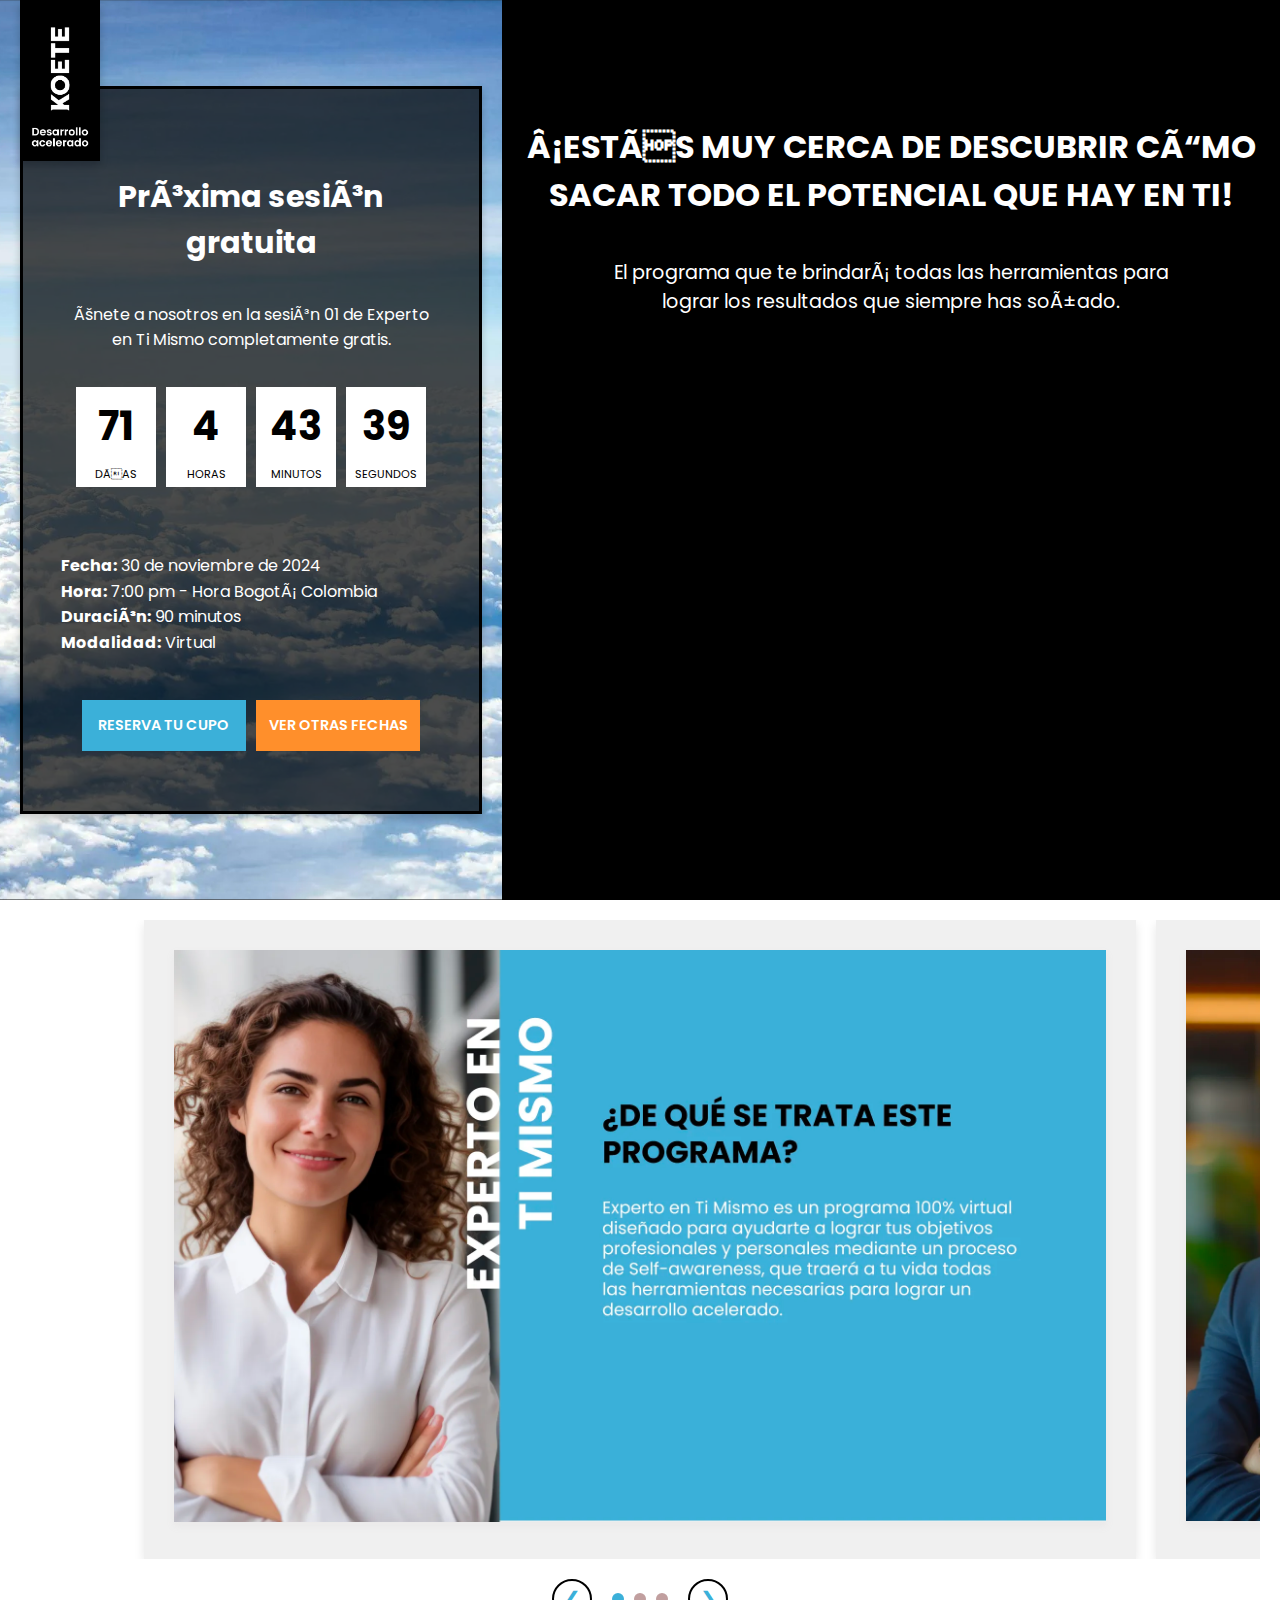
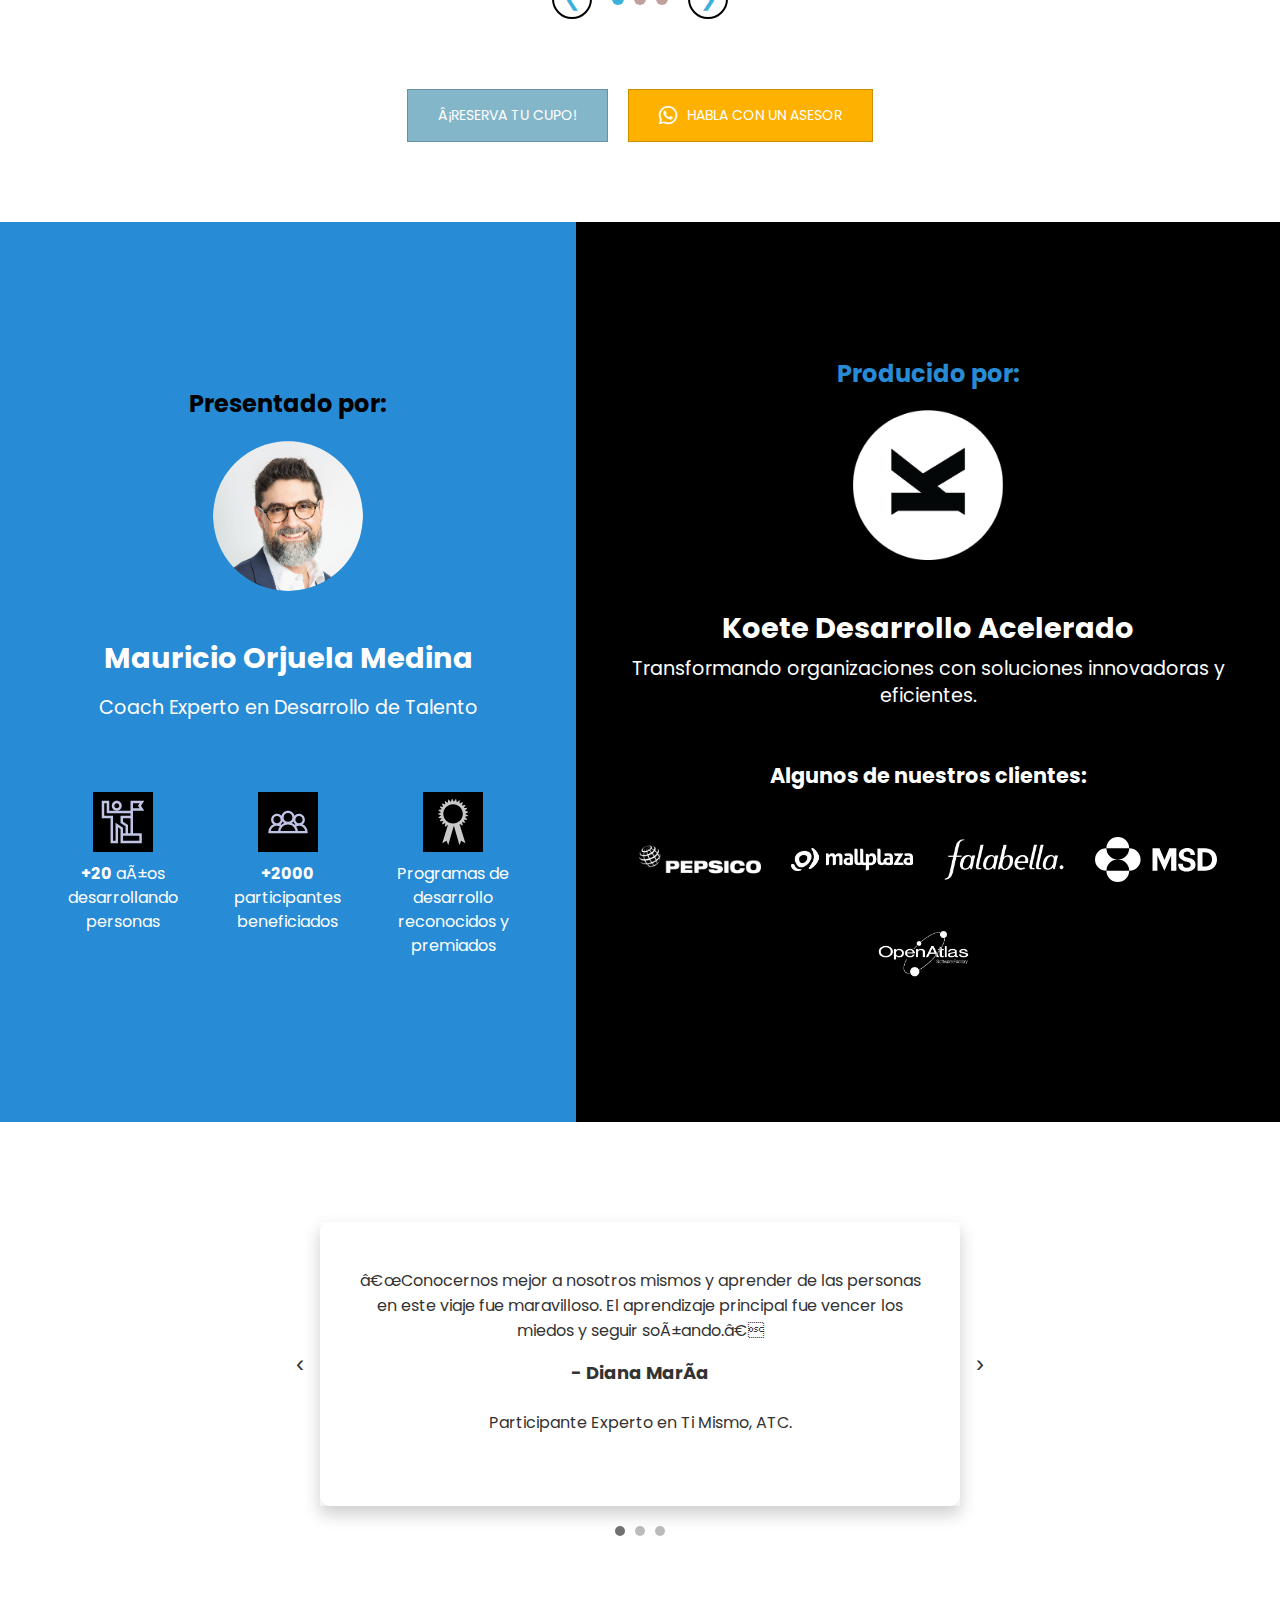
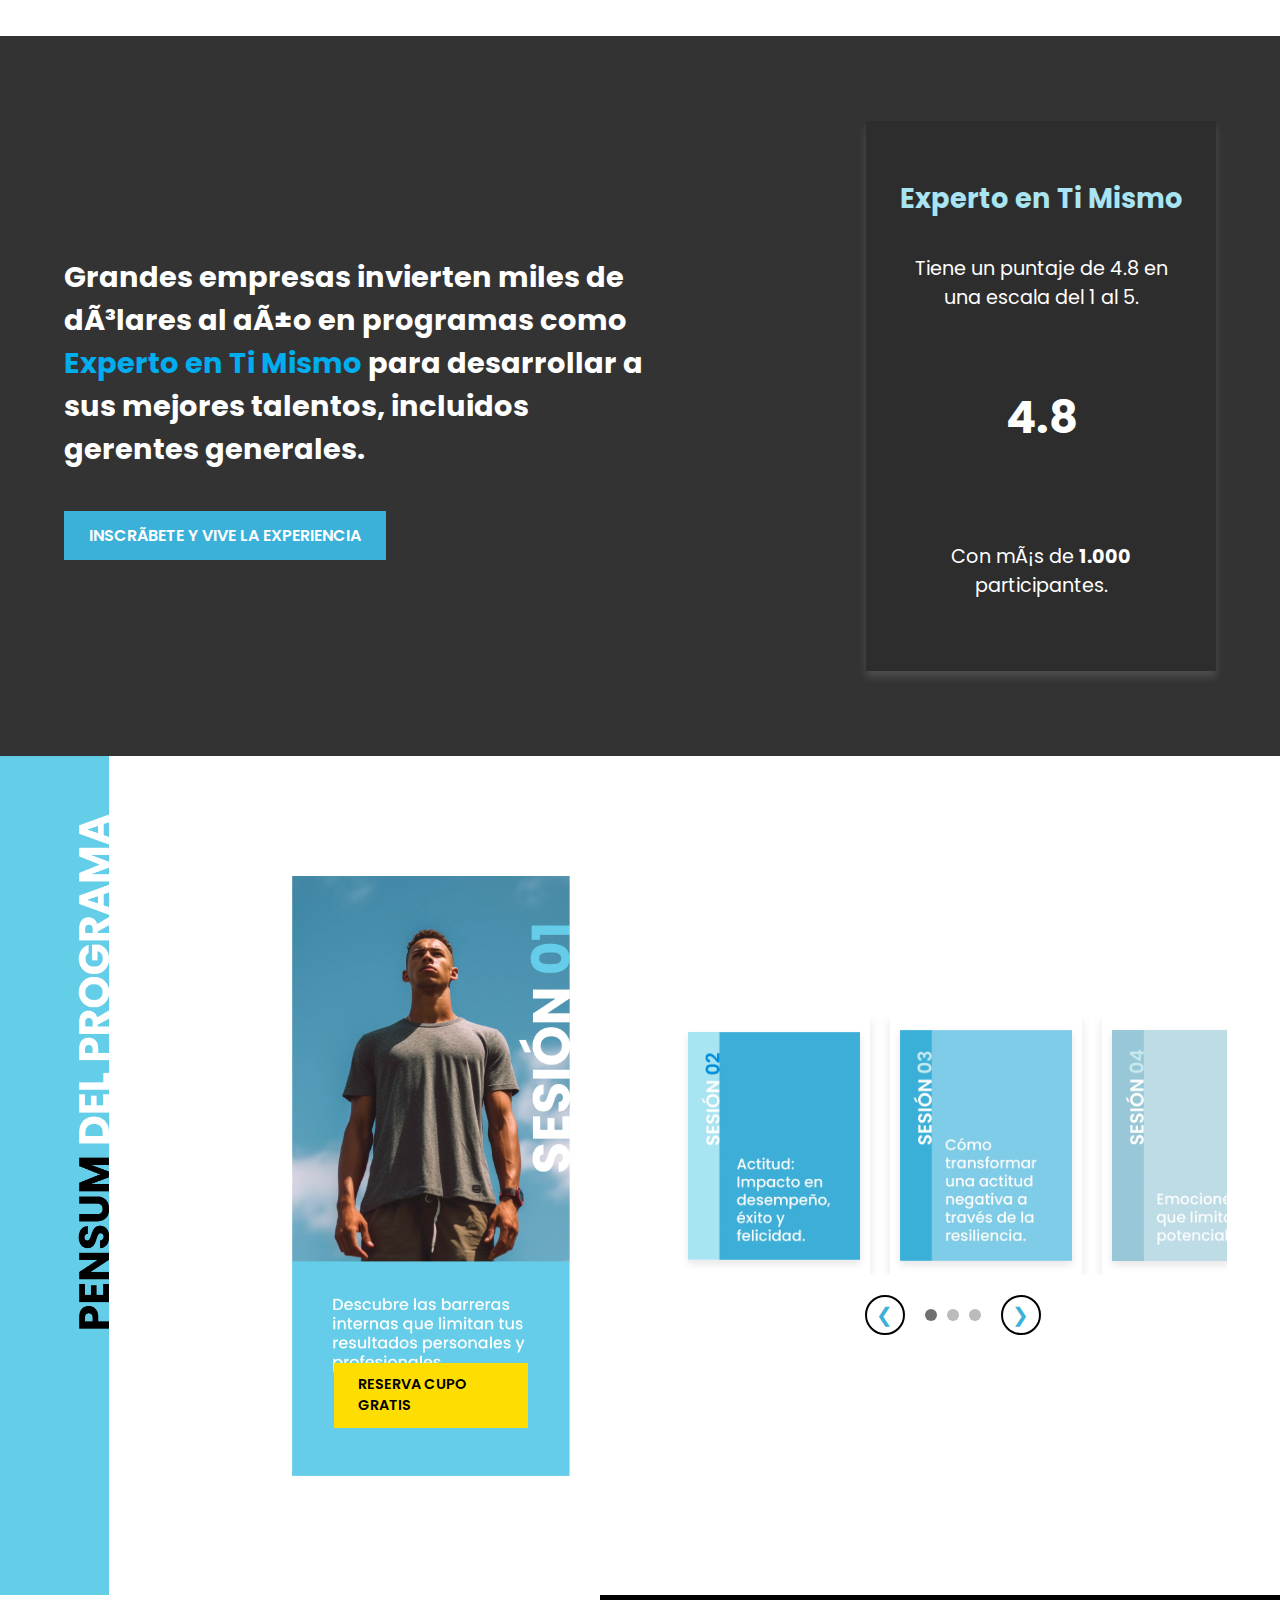
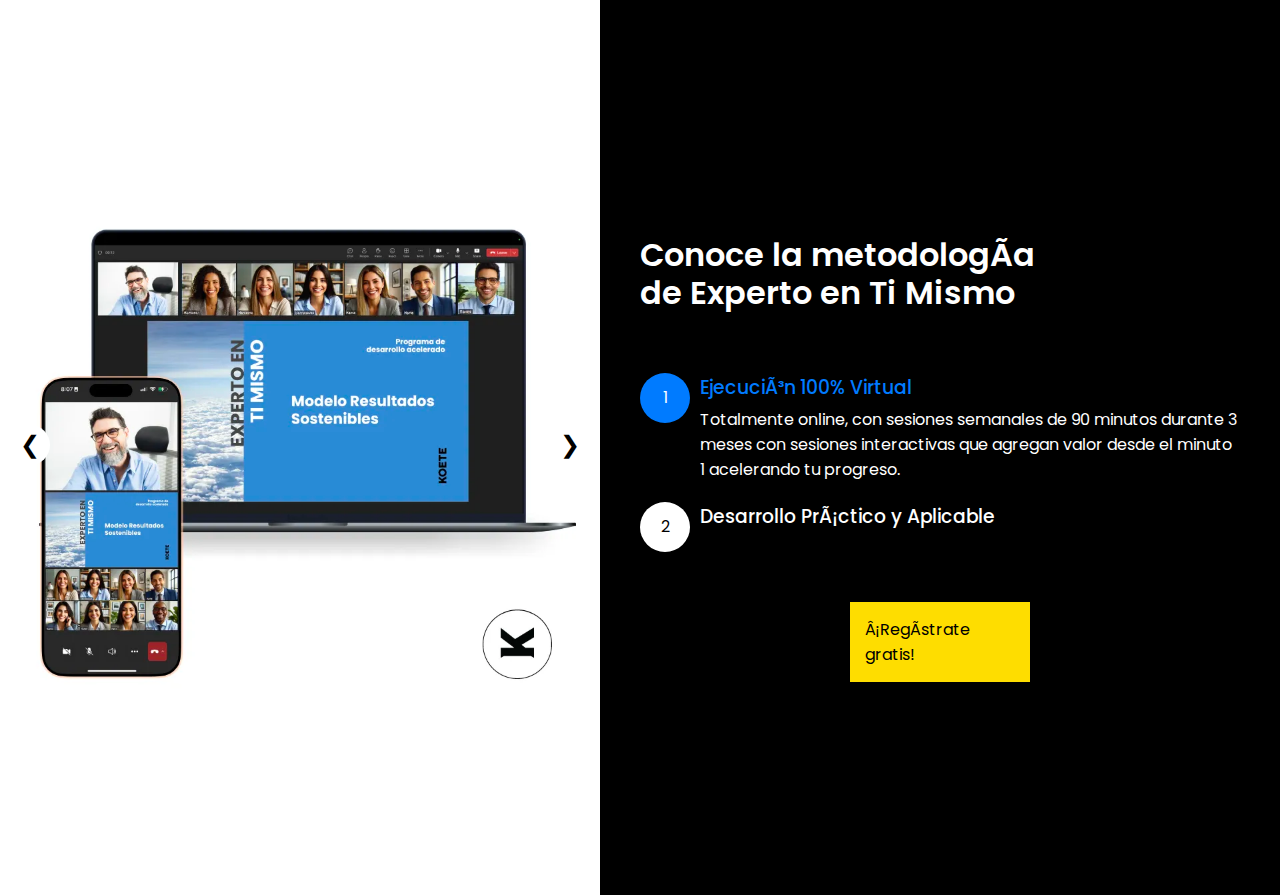
==== index.html @ 1a7063b7 "scripts linkedin buttons.html" ====
<!DOCTYPE html>
<html lang="es">
<head>
    <!-- LinkedIn para Google Tag Manager -->
    <script type="text/javascript">
<script type="text/javascript">
_linkedin_partner_id = "6834914";
window._linkedin_data_partner_ids = window._linkedin_data_partner_ids || [];
window._linkedin_data_partner_ids.push(_linkedin_partner_id);
</script><script type="text/javascript">
(function(l) {
if (!l){window.lintrk = function(a,b){window.lintrk.q.push([a,b])};
window.lintrk.q=[]}
var s = document.getElementsByTagName("script")[0];
var b = document.createElement("script");
b.type = "text/javascript";b.async = true;
b.src = "https://snap.licdn.com/li.lms-analytics/insight.min.js";
s.parentNode.insertBefore(b, s);})(window.lintrk);
</script>
<noscript>
<img height="1" width="1" style="display:none;" alt="" src="https://px.ads.linkedin.com/collect/?pid=6834914&fmt=gif" />
</noscript>

    <!-- Google Tag Manager -->
<script>(function(w,d,s,l,i){w[l]=w[l]||[];w[l].push({'gtm.start':
new Date().getTime(),event:'gtm.js'});var f=d.getElementsByTagName(s)[0],
j=d.createElement(s),dl=l!='dataLayer'?'&l='+l:'';j.async=true;j.src=
'https://www.googletagmanager.com/gtm.js?id='+i+dl;f.parentNode.insertBefore(j,f);
})(window,document,'script','dataLayer','GTM-58QPDKK9');</script>
<!-- End Google Tag Manager -->
    <meta charset="UTF-8">
    <meta name="viewport" content="width=device-width, initial-scale=1.0">
    <title>KOETE - Programa Experto en Ti Mismo ®</title>
    <meta property="og:image" content="http://www.expertoentimismo.com/Assets/img/favicon redondo.png"/>
    <meta name="description" content="Únete al programa Experto en Ti Mismo y descubre cómo maximizar tu potencial personal y profesional con los programas de KOETE ¡Empieza hoy tu transformación!">

   <!-- Google tag (gtag.js) -->
<script async src="https://www.googletagmanager.com/gtag/js?id=G-DCKPF52Y8R"></script>
<script>
  window.dataLayer = window.dataLayer || [];
  function gtag(){dataLayer.push(arguments);}
  gtag('js', new Date());

  gtag('config', 'G-DCKPF52Y8R');
</script>


    <!-- Vinculación de boton de whatsapp -->
    <link rel="stylesheet" href="https://cdnjs.cloudflare.com/ajax/libs/font-awesome/6.0.0-beta3/css/all.min.css">

    <!-- Favicon para la página -->
    <link rel="icon" href="Assets/img/favicon redondo.png" type="image/x-icon">
    


    

    <link rel="stylesheet" href="Assets/CSS/Global.css">

<!-- Vinculación de estilos para secciones desktop -->
<link rel="stylesheet" href="Assets/CSS/Sections.css/Desktop/Desktop.css">    

<!-- Vinculación de estilos para secciones mobile -->
<link rel="stylesheet" href="Assets/CSS/Sections.css/Mobile/Mobile.css">     


</head>
<body>
<!-- Google Tag Manager (noscript) -->
<noscript><iframe src="https://www.googletagmanager.com/ns.html?id=GTM-58QPDKK9"
height="0" width="0" style="display:none;visibility:hidden"></iframe></noscript>
<!-- End Google Tag Manager (noscript) -->
 <!-- Sección del logo pegado al borde superior con animación -->
<section id="label-section" class="label-koete-section">
    <div class="label-koete">
        <img src="Assets/img/Logo-Koete_HOME.png" alt="KOETE desarrollo acelerado">
    </div>
</section>


    

  
<!-- Versión de Escritorio -->
<section id="section-1" class="section desktop-only">
    <!-- Contenido para la versión de escritorio aquí -->
    <div class="main-section">
        <!-- Contenedor Izquierdo: Información y Cuenta Regresiva -->
        <div class="left-container">
            <div class="countdown-container">
                <h2>Próxima sesión gratuita</h2>
                <p>Únete a nosotros en la sesión 01 de Experto en Ti Mismo completamente gratis.</p>
                <div class="countdown">
                    <div class="countdown-element" id="days">
                        <span id="days-value">71</span>
                        <span>DÍAS</span>
                    </div>
                    <div class="countdown-element" id="hours">
                        <span id="hours-value">4</span>
                        <span>HORAS</span>
                    </div>
                    <div class="countdown-element" id="minutes">
                        <span id="minutes-value">43</span>
                        <span>MINUTOS</span>
                    </div>
                    <div class="countdown-element" id="seconds">
                        <span id="seconds-value">39</span>
                        <span>SEGUNDOS</span>
                    </div>
                </div>
                <p class="event-details">
                    <strong>Fecha:</strong> 30 de noviembre de 2024<br>
                    <strong>Hora:</strong> 7:00 pm - Hora Bogotá Colombia<br>
                    <strong>Duración:</strong> 90 minutos<br>
                    <strong>Modalidad:</strong> Virtual
                </p>
                <div class="buttons">
                  <a href="https://8vl4j1kkdr3.typeform.com/to/bAETcfaF" id="DeskreservaCupoBtn1" class="btn reserve-btn">RESERVA TU CUPO</a>
                  <a href="https://8vl4j1kkdr3.typeform.com/to/OZAtI6ec" id="DeskverOtrasFechasBtn" class="btn other-dates-btn">VER OTRAS FECHAS</a>

                </div>
            </div>
        </div>
        <!-- Contenedor Derecho: Video Descriptivo -->
        <div class="right-container">
            <h2 class="video-title">¡ESTÁS MUY CERCA DE DESCUBRIR CÓMO SACAR TODO EL POTENCIAL QUE HAY EN TI!</h2>
            <p class="video-description">El programa que te brindará todas las herramientas para lograr los resultados que siempre has soñado.</p>
            <div class="video-wrapper">
                <iframe width="738" height="415" src="https://www.youtube.com/embed/4WalvlpryC8?si=XqN-NFYRy1Z15W-s" title="YouTube video player" frameborder="0" allow="accelerometer; autoplay; clipboard-write; encrypted-media; gyroscope; picture-in-picture; web-share" allowfullscreen></iframe>
            </div>
        </div>
    </div>
</section>

<!-- Versión de Móvil sección 1 (Cuenta regresiva) -->
<section id="section-mobile-1" class="section mobile-only">
    <!-- Imagen de fondo -->
    <img src="Assets/img/CieloKOETE.webp" alt="Fondo de cielo" class="background-image">

    <div class="section-1-mobile fade-in fade-in-delay-1">
        <div class="dark-container fade-in fade-in-delay-1">
            <!-- Bloque 1: Contenedor de Cuenta Regresiva -->
            <div class="countdown-container-mobile fade-in fade-in-delay-2">
                <h2>¡Próxima sesión gratuita!</h2>
                <p>Únete a nosotros en la sesión 01 de Experto en Ti Mismo completamente gratis.</p>
                <div class="countdown fade-in fade-in-delay-3">
                    <div class="countdown-element" id="days">
                        <span id="days-value">49</span>
                        <span>DÍAS</span>
                    </div>
                    <div class="countdown-element" id="hours">
                        <span id="hours-value">20</span>
                        <span>HORAS</span>
                    </div>
                    <div class="countdown-element" id="minutes">
                        <span id="minutes-value">55</span>
                        <span>MINUTOS</span>
                    </div>
                    <div class="countdown-element" id="seconds">
                        <span id="seconds-value">1</span>
                        <span>SEGUNDOS</span>
                    </div>
                </div>
                <p class="event-details fade-in fade-in-delay-3">
                    <strong>Fecha:</strong> 30 de noviembre de 2024<br>
                    <strong>Hora:</strong> 7:00 pm - Hora Bogotá Colombia<br>
                    <strong>Duración:</strong> 90 minutos<br>
                    <strong>Modalidad:</strong> Virtual
                </p>
                <div class="buttons fade-in fade-in-delay-4">
                   <a href="https://8vl4j1kkdr3.typeform.com/to/bAETcfaF" id="reservaCupoBtn1" class="btn reserve-btn">RESERVA TU CUPO</a>
                    <a href="https://8vl4j1kkdr3.typeform.com/to/OZAtI6ec" id="Verotrasfechasbtn1" class="btn other-dates-btn">VER OTRAS FECHAS</a>
                </div>
            </div>
        </div>
    </div>
</section>







<!-- Versión de Móvil sección 1.1 (Video con imagen de portada y botón de reproducción) -->
<section id="section-mobile-1-1" class="section mobile-only">
    <div class="text-container">
        <h2 class="main-title">¡SÉ EXPERTO/A EN <br> TI MISMO/A!</br> </h2>
    </div>
    <div class="video-cover-wrapper">
        <div class="video-cover">
            <img src="Assets/img/Experta en Ti Misma.webp" alt="Video de Experto en Ti Mismo" class="cover-image">
            <div class="video-overlay">
                <p class="video-subtitle">¡Estás muy cerca de sacar todo el potencial que hay en ti!</p>
                <button class="watch-trailer-button" id="verInvitacionBtn" onclick="openVideo()">Ver invitación</button>
            </div>
        </div>
    </div>
    <!-- Nuevo texto debajo de la imagen -->
    <div class="text-container-below">
        <p class="additional-text">El programa que te brindará todas las herramientas para lograr
            los resultados que siempre has soñado.</p>
    </div>
    <!-- Modal de video -->
    <div class="video-modal" id="videoModal" onclick="closeVideo()">
        <div class="video-content" onclick="event.stopPropagation();">
            <span class="close-button" onclick="closeVideo()">&times;</span>
            <iframe id="videoFrame" width="100%" height="100%" src="https://www.youtube.com/embed/4WalvlpryC8?si=XqN-NFYRy1Z15W-s" 
                    title="Video de Experto en Ti Mismo" frameborder="0" allow="accelerometer; autoplay; clipboard-write; encrypted-media; gyroscope; picture-in-picture" 
                    allowfullscreen></iframe>
        </div>
    </div>
</section>



<!-- Sección 2: Carrusel de Escritorio (Visible solo en escritorio) -->
<section id="section-2" class="section desktop-only">
    <div id="custom-carousel" class="custom-carousel-container">
        <div class="custom-carousel-slide">
            <div class="carousel-extra-space-large"></div> <!-- Espacio extra a la izquierda -->

            <!-- Slide 1 -->
            <div class="slide-content">
                <div class="text-container">
                    <img src="Assets/img/ProgramaETM.webp" alt="Imagen 1">
                </div>
            </div>

            <!-- Slide 2 -->
            <div class="slide-content">
                <div class="text-container">
                    <img src="Assets/img/Paraquien.webp" alt="Imagen 2">
                </div>
            </div>

            <!-- Slide 3 -->
            <div class="slide-content">
                <div class="text-container">
                    <img src="Assets/img/Beneficios.webp" alt="Imagen 3">
                </div>
            </div>

            <div class="carousel-extra-space-small"></div> <!-- Espacio extra a la derecha -->
        </div>

        <!-- Navegación del Carrusel -->
        <div class="carousel-controls">
            <span class="nav-arrow left">&#10094;</span> <!-- Flecha izquierda -->
            <div class="custom-dots">
                <span class="custom-dot active" onclick="customCurrentSlide(0)"></span>
                <span class="custom-dot" onclick="customCurrentSlide(1)"></span>
                <span class="custom-dot" onclick="customCurrentSlide(2)"></span>
            </div>
            <span class="nav-arrow right">&#10095;</span> <!-- Flecha derecha -->
        </div>
    </div>
</section>



<!-- Call to action buttons desktop -->
<section id="buttons-slide-desk">
    <!-- Botón de reserva -->
    <a href="https://8vl4j1kkdr3.typeform.com/to/bAETcfaF" target="_blank" style="text-decoration: none;">
        <button class="cta-button cta-button-left">¡Reserva tu cupo!</button>
    </a>

    <!-- Botón de WhatsApp para hablar con un asesor -->
    <a href="https://wa.me/573009764661?text=%C2%A1Hola!%20Me%20gustar%C3%ADa%20m%C3%A1s%20informaci%C3%B3n%20sobre%20el%20programa%20Expert%40%20en%20Ti%20Mism%40." 
       target="_blank" 
       style="text-decoration: none;" 
       class="cta-button cta-button-right" 
       onclick="gtag('event', 'click', { 'event_category': 'Boton', 'event_label': 'Habla con un Asesor Desktop' });">
        <i class="fab fa-whatsapp"></i> Habla con un asesor
    </a>
</section>




<!-- Sección Mobile 2: Carrusel de imágenes (Visible solo en móviles) -->
<section id="section-mobile-2" class="mobile-only">
    <div class="carousel-container">
        <div class="carousel-slider">
            <div class="carousel-slide">
                <img src="Assets/img/Dequemobile.webp" alt="Imagen 1">
            </div>
            <div class="carousel-slide">
                <img src="Assets/img/Paraquienmobile.webp" alt="Imagen 2">
            </div>
            <div class="carousel-slide">
                <img src="Assets/img/Beneficiosmobile.webp" alt="Imagen 3">
            </div>
        </div>

        <!-- Navegación del Carrusel -->
        <div class="carousel-nav">
            <span class="nav-arrow left">&#10094;</span>
            <span class="nav-arrow right">&#10095;</span>
        </div>
    </div>
</section>



<!-- Call to action 1 versión móvil -->
<section id="buttons-slide-mobile">
    <a href="https://8vl4j1kkdr3.typeform.com/to/bAETcfaF" target="_blank" style="text-decoration: none;">
        <button class="cta-button cta-button-left" id="ReservaCupoBtn2mobile">¡Reserva tu cupo Gratis!</button>
    </a>
    <a href="https://wa.me/573009764661?text=%C2%A1Hola!%20Me%20gustar%C3%ADa%20m%C3%A1s%20informaci%C3%B3n%20sobre%20el%20programa%20Expert%40%20en%20Ti%20Mism%40.
" target="_blank" style="text-decoration: none;">
        <button class="cta-button cta-button-right" id="Hablaconunasesormobile">
            <i class="fab fa-whatsapp"></i> Habla con un asesor
        </button>
    </a>
</section>





<!-- Sección de Presentación (Solo visible en escritorio) -->
<section id="section-desktop-3" class="presentation-section desktop-only">
    <!-- Columna izquierda -->
    <div class="column-left">
        <!-- Título y nombre en vertical -->
        <div class="header-texts">
            <h2 class="title-left">Presentado por:</h2>
            <img src="Assets/img/mauroorjuelam.png" alt="Mauricio Orjuela Medina" class="circular-image">
            <h3 class="name">Mauricio Orjuela Medina</h3>
            <p class="additional-info">Coach Experto en Desarrollo de Talento</p>
        </div>

        <!-- Detalles en horizontal -->
        <div class="detail-container">
            <!-- Bloque 1 -->
            <div class="detail">
                <img src="Assets/img/bandera2.svg" alt="Icono Desarrollo">
                <p><strong>+20</strong> años desarrollando personas</p>
            </div>
            <!-- Bloque 2 -->
            <div class="detail">
                <img src="Assets/img/peooo.svg" alt="Icono Participantes">
                <p><strong>+2000</strong> participantes beneficiados</p>
            </div>
            <!-- Bloque 3 -->
            <div class="detail">
                <img src="Assets/img/prize.svg" alt="Icono Premios">
                <p>Programas de desarrollo reconocidos y premiados</p>
            </div>
        </div>
    </div>

    <!-- Columna derecha -->
    <div class="column-right">
        <div class="container">
            <h2 class="title-right">Producido por:</h2>
            <img src="Assets/img/cropped-koete-lfav.png" alt="Koete Group International" class="company-logo">
            <h3 class="name">Koete Desarrollo Acelerado</h3>
            
            <!-- Nuevo Texto debajo del nombre de la empresa -->
            <p class="additional-info-right">Transformando organizaciones con soluciones innovadoras y eficientes.</p>
            
            <!-- Texto antes de los clientes -->
            <h4 class="client-heading">Algunos de nuestros clientes:</h4>
            
            <!-- Clientes -->
            <div class="client-list">
                <img src="Assets/img/PepsiCo_logo.svg.png" alt="Cliente 1">
                <img src="Assets/img/MALLPLAZA.SN_BIG-ae08172a.png" alt="Cliente 2">
                <img src="Assets/img/800px-Falabella.svg.png" alt="Cliente 3">
                <img src="Assets/img/msd-logo.svg" alt="Cliente 4">
                <img src="Assets/img/Nuevo-OpenAtlas.png" alt="Cliente 5">
            </div>
        </div>
    </div>
</section>





<!-- Versión Móvil de la Sección 3: Primera diapositiva con botón -->
<section id="section-mobile-3" class="mobile-section">
    <div class="carousel-container">
        <div class="carousel-grid">
            <div class="carousel-item">
                <img src="Assets/img/guiado por mauricio orjuela.webp" alt="Imagen 1" class="carousel-image">
                <!-- Botón dentro de la primera diapositiva -->
                <div class="button-container">
                    <a href="#reservar" class="cta-button">RESERVA TU CUPO AHORA</a>
                </div>
                <!-- Botón flotante dentro de la diapositiva para avanzar -->
                <button class="next-slide">
                    <div class="arrow-right"></div>
                </button>
            </div>
            <div class="carousel-item">
                <img src="Assets/img/trayectoria.webp" alt="Imagen 2" class="carousel-image">
                <!-- Botón flotante dentro de la diapositiva para retroceder -->
                <button class="prev-slide">
                    <div class="arrow-left"></div>
                </button>
            </div>
        </div>
    </div>
</section>








<!-- Versión Móvil de la Sección 3.1: Contenido textual y logo -->
<section id="section-mobile-3-1" class="mobile-section">
    <div class="column-right">
        <h2 class="title-right">Producido por:</h2>
        <img src="Assets/img/cropped-koete-lfav.png" alt="Koete Group International" class="company-logo">
        <h3 class="name">Koete Desarrollo Acelerado</h3>
        <p class="additional-info-right">Transformando organizaciones con soluciones innovadoras y eficientes.</p>
    </div>
</section>




<!-- Versión Móvil de la Sección 3.2: Carrusel de logos de clientes -->
<section id="section-mobile-3-2" class="mobile-section" style="width: 100vw; margin: 0; padding: 0;">
    <p class="client-heading" style="text-align: center; color: white; margin-bottom: 20px; font-size: 1.4em;">
        Algunos de nuestros clientes:
    </p>
    <div class="carousel" style="width: 100vw; overflow: hidden; padding: 0; margin: 0;">
        <div class="carousel-track" style="display: flex; justify-content: center; width: 100%; padding: 0; margin: 0;">
            <div class="carousel-items" style="display: flex; padding: 0; margin: 0; gap: 50px;">
                <!-- Repetición controlada de los logos con espacio entre ellos y tamaño más grande -->
                <img src="Assets/img/PepsiCo_logo.svg.png" alt="Cliente 1" style="width: 140px; height: auto; margin: 0;">
                <img src="Assets/img/MALLPLAZA.SN_BIG-ae08172a.png" alt="Cliente 2" style="width: 140px; height: auto; margin: 0;">
                <img src="Assets/img/800px-Falabella.svg.png" alt="Cliente 3" style="width: 140px; height: auto; margin: 0;">
                <img src="Assets/img/msd-logo.svg" alt="Cliente 4" style="width: 140px; height: auto; margin: 0;">
                <img src="Assets/img/Nuevo-OpenAtlas.png" alt="Cliente 5" style="width: 140px; height: auto; margin: 0;">
                
                <!-- Duplicación de los logos para un efecto de carrusel infinito -->
                <img src="Assets/img/PepsiCo_logo.svg.png" alt="Cliente 1" style="width: 140px; height: auto; margin: 0;">
                <img src="Assets/img/MALLPLAZA.SN_BIG-ae08172a.png" alt="Cliente 2" style="width: 140px; height: auto; margin: 0;">
                <img src="Assets/img/800px-Falabella.svg.png" alt="Cliente 3" style="width: 140px; height: auto; margin: 0;">
                <img src="Assets/img/msd-logo.svg" alt="Cliente 4" style="width: 140px; height: auto; margin: 0;">
                <img src="Assets/img/Nuevo-OpenAtlas.png" alt="Cliente 5" style="width: 140px; height: auto; margin: 0;">
            </div>
        </div>
    </div>
    <!-- Espacio adicional debajo de los logos para separar la siguiente sección -->
    <div style="height: 50px;"></div>
</section>





<!-- Secci[on 4 / Carrusel de testimonios para escitorio-->
<section id="testimonials-carousel-section">
    <div class="carousel-container">
      <button class="carousel-arrow left">&#8249;</button>
  
      <div class="carousel-slide">
        <div class="carousel-slide-content">
          <p>“Conocernos mejor a nosotros mismos y aprender de las personas en este viaje fue maravilloso. El aprendizaje principal fue vencer los miedos y seguir soñando.”</p>
          <h4>- Diana María</h4>
          <p>Participante Experto en Ti Mismo, ATC.</p>
        </div>
        <div class="carousel-slide-content">
          <p>“El programa en experto en ti mismo trajo para mí muchos conocimientos, experiencias y sobre todo motivación a creer en mí, cumplir con mis sueños y metas y sobre todo retarme todos los días a ser grande.”</p>
          <h4>- Ana María Acosta</h4>
          <p>Participante Experto en Ti Mismo, CBC.</p>
        </div>
        <div class="carousel-slide-content">
          <p>“Este maravilloso taller trajo grandes aprendizajes a nivel personal, me ayudó a derribar creencias limitantes, me dio herramientas para desarrollar mi potencial.”</p>
          <h4>- Claudia Bernal</h4>
          <p>Participante Experto en Ti Mismo, CBC.</p>
        </div>
      </div>
  
      <button class="carousel-arrow right">&#8250;</button>
    </div>
  
    <div class="carousel-dots">
      <span class="dot"></span>
      <span class="dot"></span>
      <span class="dot"></span>
    </div>
  </section>
  
  


<!-- Sección 4 / Carrusel de testimonios para mobile -->
<section id="testimonials-carousel-mobile">
    <div class="carousel-container">
      <button class="carousel-arrow left">&#8249;</button>

      <div class="carousel-slide">
        <div class="carousel-slide-content">
          <p>“Conocernos mejor a nosotros mismos y aprender de las personas en este viaje fue maravilloso. El aprendizaje principal fue vencer los miedos y seguir soñando.”</p>
          <h4>- Diana María</h4>
          <p>Participante Experto en Ti Mismo, ATC.</p>
        </div>
        <div class="carousel-slide-content">
          <p>“El programa en experto en ti mismo trajo para mí muchos conocimientos, experiencias y sobre todo motivación a creer en mí, cumplir con mis sueños y metas y sobre todo retarme todos los días a ser grande.”</p>
          <h4>- Ana María Acosta</h4>
          <p>Participante Experto en Ti Mismo, CBC.</p>
        </div>
        <div class="carousel-slide-content">
          <p>“Este maravilloso taller trajo grandes aprendizajes a nivel personal, me ayudó a derribar creencias limitantes, me dio herramientas para desarrollar mi potencial.”</p>
          <h4>- Claudia Bernal</h4>
          <p>Participante Experto en Ti Mismo, CBC.</p>
        </div>
      </div>

      <button class="carousel-arrow right">&#8250;</button>
    </div>

    <div class="carousel-dots">
      <span class="dot"></span>
      <span class="dot"></span>
      <span class="dot"></span>
    </div>
</section>



<!-- Sección 5: Barra circular de puntuación con fondo de video (Encapsulada)-->
<section id="section-5" class="rating-section">
    <!-- Video de fondo -->
    <div class="video-background">
        <iframe src="https://www.youtube.com/embed/IWVJq-4zW24?start=180&autoplay=1&controls=0&modestbranding=1&rel=0&showinfo=0&mute=1&loop=1&playlist=IWVJq-4zW24"
                frameborder="0" allow="autoplay; fullscreen" allowfullscreen></iframe>
    </div>

    <!-- Contenedor principal para texto y barra -->
    <div class="rating-content">
        <div class="rating-left">
            <h2>Grandes empresas invierten miles de dólares al año en programas como <span class="highlight">Experto en Ti Mismo</span> para desarrollar a sus mejores talentos, incluidos gerentes generales.</h2>
            <a href="https://8vl4j1kkdr3.typeform.com/to/bAETcfaF" class="blue-btn">Inscríbete y vive la experiencia</a>
        </div>
        <div class="rating-right">
            <h3>Experto en Ti Mismo</h3>
            <p class="rating-description">Tiene un puntaje de <span class="rating-score">4.8</span> en una escala del 1 al 5.</p>
            <div class="circular-progress-container">
                <svg class="progress-ring" width="150" height="150">
                    <circle class="progress-ring__circle" stroke="#288BD6" stroke-width="10" fill="transparent" r="60" cx="75" cy="75" />
                </svg>
                <div class="rating-score-number">4.8</div>
            </div>
            <p class="participants-info">Con más de <strong>1.000</strong> participantes.</p>
        </div>
    </div>
</section>


<!-- Sección Mobile 5 Actualizada -->
<section id="section-mobile-5">
    <!-- Video de fondo -->
    <div class="video-container-mobile">
        <iframe class="youtube-background" src="https://www.youtube.com/embed/IWVJq-4zW24?start=180&autoplay=1&controls=0&modestbranding=1&rel=0&showinfo=0&mute=1&loop=1&playlist=IWVJq-4zW24"
                frameborder="0" allow="autoplay; fullscreen" allowfullscreen></iframe>
    </div>

    <!-- Contenedor de texto agregado -->
    <div class="intro-text-mobile">
        <h2>
            Grandes empresas invierten miles de dólares al año en programas como 
            <span class="highlight-mobile">Experto en Ti Mismo</span> para desarrollar a sus mejores talentos, 
            incluidos gerentes generales.
        </h2>
    </div>

    <!-- Contenedor para la barra circular y el puntaje -->
    <div class="rating-content-mobile">
        <div class="rating-container-transparent">
            <h3>Experto en Ti Mismo</h3>
            <p class="rating-description-mobile">Tiene un puntaje de <span class="rating-score-mobile">4.8</span> en una escala del 1 al 5.</p>
            <div class="circular-progress-container-mobile">
                <svg class="progress-ring-mobile" width="150" height="150">
                    <circle class="progress-ring__circle-mobile" stroke="#288BD6" stroke-width="10" fill="transparent" r="60" cx="75" cy="75" />
                </svg>
                <div class="rating-score-number-mobile">4.8</div>
            </div>
            <p class="participants-info-mobile">Con más de <strong>1.000</strong> participantes.</p>
        </div>

        <!-- Botón de inscripción -->
        <a href="https://8vl4j1kkdr3.typeform.com/to/bAETcfaF" class="blue-btn-mobile">Inscríbete y vive la experiencia</a>
    </div>
</section>



<!-- Sección 6 para escritorio -->
<section id="section-6" class="program-section">
    <!-- Columna 1: Imagen Vertical Completa -->
    <div class="left-title-column">
        <div class="program-title">
            <img class="vertical-image" src="Assets/img/Pensum-del-programa-desktop..png" alt="Pensum del Programa">
        </div>
    </div>

    <!-- Columna 2: Imagen Principal y Botón -->
    <div class="middle-image-column">
        <div class="program-image">
            <img src="Assets/img/Asset 23.webp" alt="Imagen del programa">
            <a href="https://8vl4j1kkdr3.typeform.com/to/bAETcfaF" class="cta-button">RESERVA CUPO GRATIS</a>
        </div>
    </div>

    <!-- Columna 3: Carrusel para las sesiones -->
    <div class="right-sessions-column">
        <div id="custom-carousel" class="custom-carousel-container">
            <div class="custom-carousel-slide">
                <div class="carousel-extra-space-large"></div> <!-- Espacio extra a la izquierda -->

                <!-- Sesiones 1 a 12 -->
                <div class="slide-content">
                    <img src="Assets/img/Sesion02.webp" alt="Sesión 1">
                </div>
                <div class="slide-content">
                    <img src="Assets/img/Sesion03.webp" alt="Sesión 2">
                </div>
                <div class="slide-content">
                    <img src="Assets/img/Sesion04.webp" alt="Sesión 3">
                </div>
                <div class="slide-content">
                    <img src="Assets/img/Sesion05.webp" alt="Sesión 4">
                </div>
                <div class="slide-content">
                    <img src="Assets/img/Sesion06.webp" alt="Sesión 5">
                </div>
                <div class="slide-content">
                    <img src="Assets/img/Sesion07.webp" alt="Sesión 6">
                </div>
                <div class="slide-content">
                    <img src="Assets/img/Sesion08.webp" alt="Sesión 7">
                </div>
                <div class="slide-content">
                    <img src="Assets/img/Sesion09.webp" alt="Sesión 8">
                </div>
                <div class="slide-content">
                    <img src="Assets/img/Sesion10.webp" alt="Sesión 9">
                </div>
                <div class="slide-content">
                    <img src="Assets/img/Sesion11.webp" alt="Sesión 10">
                </div>
                <div class="slide-content">
                    <img src="Assets/img/Sesion12.webp" alt="Sesión 11">
                </div>
                <!-- Logo Final -->
                <div class="slide-content logo-final">
                    <img src="Assets/img/koete-n-12.svg" alt="Logo Final">
                </div>

                <div class="carousel-extra-space-small"></div> <!-- Espacio extra a la derecha -->
            </div>

            <!-- Navegación del Carrusel -->
            <div class="carousel-controls">
                <span class="nav-arrow left">&#10094;</span> <!-- Flecha izquierda -->
                <div class="custom-dots">
                    <span class="custom-dot active" onclick="customCurrentSlide(0)"></span>
                    <span class="custom-dot" onclick="customCurrentSlide(1)"></span>
                    <span class="custom-dot" onclick="customCurrentSlide(2)"></span>
                    <!-- Añade más dots si lo consideras necesario para las sesiones -->
                </div>
                <span class="nav-arrow right">&#10095;</span> <!-- Flecha derecha -->
            </div>
        </div>
    </div>
</section>





<!-- Espacio para poner la versión mobile de la sección 6 -->
<!-- Section-mobile-6: Texto e Imagen -->
<section id="section-mobile-6">
    <!-- Columna 1: Título Vertical -->
    <div class="left-title-column">
        <div class="program-title">
            <h2>PENSUM DEL PROGRAMA</h2>
        </div>
    </div>

    <!-- Columna 2: Imagen Principal y Botón -->
    <div class="middle-image-column">
        <div class="program-image">
            <!-- Corregimos la ruta de la imagen -->
            <img src="Assets/img/Asset 23.webp" alt="Imagen del programa">
            <a href="https://8vl4j1kkdr3.typeform.com/to/bAETcfaF" class="cta-button">RESERVA CUPO GRATIS</a>
        </div>
    </div>
</section>

<!-- Section Mobile 6-1: Carrusel móvil -->
<section id="section-mobile-6-1" class="mobile-carousel-section">
    <!-- Contenedor del carrusel -->
    <div class="mobile-carousel-container">
        <div class="mobile-carousel-slide">
            <div class="carousel-extra-space-large"></div> <!-- Espacio extra a la izquierda -->

            <!-- Sesiones 1 a 12 -->
            <div class="slide-content">
                <img src="Assets/img/Sesion02.webp" alt="Sesión 1">
            </div>
            <div class="slide-content">
                <img src="Assets/img/Sesion03.webp" alt="Sesión 2">
            </div>
            <div class="slide-content">
                <img src="Assets/img/Sesion04.webp" alt="Sesión 3">
            </div>
            <div class="slide-content">
                <img src="Assets/img/Sesion05.webp" alt="Sesión 4">
            </div>
            <div class="slide-content">
                <img src="Assets/img/Sesion06.webp" alt="Sesión 5">
            </div>
            <div class="slide-content">
                <img src="Assets/img/Sesion07.webp" alt="Sesión 6">
            </div>
            <div class="slide-content">
                <img src="Assets/img/Sesion08.webp" alt="Sesión 7">
            </div>
            <div class="slide-content">
                <img src="Assets/img/Sesion09.webp" alt="Sesión 8">
            </div>
            <div class="slide-content">
                <img src="Assets/img/Sesion10.webp" alt="Sesión 9">
            </div>
            <div class="slide-content">
                <img src="Assets/img/Sesion11.webp" alt="Sesión 10">
            </div>
            <div class="slide-content">
                <img src="Assets/img/Sesion12.webp" alt="Sesión 11">
            </div>

            <!-- Logo final -->
            <div class="slide-content logo-final">
                <img src="Assets/img/koete-n-12.svg" alt="Logo Final">
            </div>

            <div class="carousel-extra-space-small"></div> <!-- Espacio extra a la derecha -->
        </div>
    </div>

    <!-- Flechas de navegación -->
    <div class="carousel-controls">
        <span class="nav-arrow left">&#10094;</span> <!-- Flecha izquierda -->
        <span class="nav-arrow right">&#10095;</span> <!-- Flecha derecha -->
    </div>
</section>







<!-- Sección 7 desktop: Slider Interactivo metodología -->
<section id="section-interactive" class="interactive-section">
    <div class="interactive">
        <div class="slider-left">
            <div class="image-container">
                <img src="Assets/img/metodologia.webp" alt="Imagen 1">
                <img src="Assets/img/recursos.webp" alt="Imagen 2">
            </div>
            <button class="nav-arrow prev" onclick="prevImageInteractive()">&#10094;</button>
            <button class="nav-arrow next" onclick="nextImageInteractive()">&#10095;</button>
        </div>
        <div class="slider-right">
            <h2>Conoce la metodología <br> de Experto en Ti Mismo</h2>
            <div class="options-container">
                <div class="option" onmouseover="showTextInteractive(0)">
                    <div class="option-number">1</div>
                    <div class="option-text">
                        <h3>Ejecución 100% Virtual</h3>
                        <p>Totalmente online, con sesiones semanales de 90 minutos durante 3 meses con sesiones interactivas que agregan valor desde el minuto 1 acelerando tu progreso.</p>
                    </div>
                </div>
                <div class="option" onmouseover="showTextInteractive(1)">
                    <div class="option-number">2</div>
                    <div class="option-text">
                        <h3>Desarrollo Práctico y Aplicable</h3>
                        <p>Acompañamiento entre sesiones para aplicar y perfeccionar lo aprendido en tiempo real con recursos y herramientas digitales para afianzar conocimientos desde cualquier lugar.</p>
                    </div>
                </div>
            </div>
            <div class="buttons">
                <a href="https://8vl4j1kkdr3.typeform.com/to/bAETcfaF">¡Regístrate gratis!</a>
            </div>
        </div>
    </div>
</section>




<!-- Sección 7 mobile: Slider Interactivo metodología -->
<section id="section-mobile-7" class="carousel-section">
    <h2 class="section-title">Esta es la metodología ETM</h2> 
    <div id="section-mobile-7-carousel" class="carousel">
        <!-- Diapositiva 1 -->
        <div id="section-mobile-7-slide-1" class="carousel-slide active">
            <div class="image-wrapper">
                <img src="Assets/img/metodologia.webp" alt="Imagen 1" />
            </div>
            <div class="carousel-text">
                <h3>Ejecución 100% virtual</h3>
                <p>Totalmente online, con sesiones semanales de 90 minutos durante 3 meses
                con sesiones interactivas que agregan valor desde el minuto 1 acelerando tu progreso.
                </p>
                <a id="section-mobile-7-button-1" class="cta-button" href="https://8vl4j1kkdr3.typeform.com/to/bAETcfaF">¡Quiero reservar!</a>
            </div>
        </div>

        <!-- Diapositiva 2 -->
        <div id="section-mobile-7-slide-2" class="carousel-slide">
            <div class="image-wrapper">
                <img src="Assets/img/recursos.webp" alt="Imagen 2" />
            </div>
            <div class="carousel-text">
                <h3>Desarrollo Práctico <br> y Aplicable </br> </h3>
                <p>Acompañamiento entre sesiones para aplicar y perfeccionar lo aprendido en tiempo real con recursos y herramientas digitales para afianzar conocimientos desde cualquier lugar.</p>
                <a id="section-mobile-7-button-2" class="cta-button" href="https://8vl4j1kkdr3.typeform.com/to/bAETcfaF">¡Quiero reservar!</a>
            </div>
        </div>

        <!-- Controles del carrusel -->
        <div id="section-mobile-7-controls" class="carousel-controls">
            <button id="section-mobile-7-prevSlide" class="carousel-btn">&#x2190;</button>
            <button id="section-mobile-7-nextSlide" class="carousel-btn">&#x2192;</button>
        </div>

        <!-- Indicadores del carrusel -->
        <div id="section-mobile-7-indicators" class="carousel-indicators">
            <span id="section-mobile-7-dot-1" class="dot active" data-slide="1"></span>
            <span id="section-mobile-7-dot-2" class="dot" data-slide="2"></span>
        </div>
    </div>
</section>















<!-- Sección 10 con botón flotante -->
<section id="section-10" class="unique-floating-container">
    <!-- Botón flotante principal -->
    <button class="unique-floating-button" 
            onclick="gtag('event', 'click', { 'event_category': 'Boton Flotante', 'event_label': 'Abrir Popup de Dudas' });">
    </button>

    <!-- Mensaje emergente pequeño -->
    <div class="unique-popup-message" id="uniqueFloatingPopupMessage">
        ¿Aún tienes dudas?
    </div>

    <!-- Mensaje emergente grande con botones de acción -->
    <div class="unique-large-popup-message" id="uniqueFloatingLargePopupMessage">
        <!-- Botón de cierre para la ventana emergente -->
        <button class="unique-close-button" id="uniqueFloatingCloseLargePopup">&times;</button>
        
        <p>¡Estás a punto de despegar con nosotros!</p>
        
        <!-- Botón de reserva de sesión 01 -->
        <button class="action-button typeform-button" 
                onclick="gtag('event', 'click', { 'event_category': 'Popup', 'event_label': 'Reservar Sesion 01' }); 
                         window.location.href='https://8vl4j1kkdr3.typeform.com/to/bAETcfaF';">
            Reservar sesión 01 
        </button>
        
        <!-- Botón de WhatsApp para hablar con un asesor -->
        <button class="action-button whatsapp-button" 
                style="text-decoration: none;" 
                onclick="gtag('event', 'click', { 'event_category': 'Popup', 'event_label': 'Habla con un Asesor Popup' }); 
                         window.location.href='https://wa.me/573009764661?text=%C2%A1Hola!%20Me%20gustar%C3%ADa%20m%C3%A1s%20informaci%C3%B3n%20sobre%20el%20programa%20Expert%40%20en%20Ti%20Mism%40.';">
            <i class="fab fa-whatsapp"></i> Habla con un asesor
        </button>
    </div>
</section>




    <!-- Aquí puedes continuar con las demás secciones con la misma estructura para escritorio y móvil -->

  <!-- Vinculación de scripts -->
<script src="Assets/JS/main.js"></script>

<!-- Desktop Scripts -->
<script src="Assets/JS/Sections.js/Desktop/Desktop.js"></script>
    
<!-- Mobile Scripts -->
<script src="Assets/JS/Sections.js/Mobile/Mobile.js"></script>  


<!-- JavaScript de la animación del logo Desktop -->
<script src="Assets/JS/Label.js"></script>

<!-- Mobile Scripts Google Ads-->
<script>
document.addEventListener('DOMContentLoaded', function() {
    // Evento para el botón "Ver Invitación"
    var verInvitacionBtn = document.getElementById('verInvitacionBtn');
    if (verInvitacionBtn) {
        verInvitacionBtn.addEventListener('click', function() {
            gtag('event', 'ClicenVerInvitacionMobile', {
                'event_category': 'Mobile Button',
                'event_label': 'Ver Invitacion',
                'value': 1
            });
            console.log('Evento enviado: ClicenVerInvitacionMobile');
        });
    } else {
        console.warn('El botón con id "verInvitacionBtn" no se encontró.');
    }

    // Evento para el botón "Reserva Tu Cupo" (Primer botón)
    var reservaCupoBtn1 = document.getElementById('reservaCupoBtn1');
    if (reservaCupoBtn1) {
        reservaCupoBtn1.addEventListener('click', function() {
            gtag('event', 'ClicReservaCupo1', {
                'event_category': 'Boton',
                'event_label': 'Reserva Tu Cupo Botón 1',
                'value': 1
            });
            console.log('Evento enviado: ClicReservaCupo1');
        });
    } else {
        console.warn('El botón con id "reservaCupoBtn1" no se encontró.');
    }

    // Evento para el botón "Verotrasfechasbtn1" (Primer botón, ejemplo para añadir otro)
    var Verotrasfechasbtn1 = document.getElementById('Verotrasfechasbtn1');
    if (Verotrasfechasbtn1) {
        Verotrasfechasbtn1.addEventListener('click', function() {
            gtag('event', 'Verotrasfechasbtn1', {
                'event_category': 'Boton',
                'event_label': 'Ver otras fechas Botón 1',
                'value': 1
            });
            console.log('Evento enviado: ClicReservaCupo2');
        });
    } else {
        console.warn('El botón con id "reservaCupoBtn2" no se encontró.');
    }
      // Evento para el botón "¡Reservar cupo gratis!" (Segundo botón, mobile)
    var ReservaCupoBtn2mobile = document.getElementById('ReservaCupoBtn2mobile');
    if (ReservaCupoBtn2mobile) {
        ReservaCupoBtn2mobile.addEventListener('click', function() {
            gtag('event', 'ReservaCupoBtn2mobile', {
                'event_category': 'Boton',
                'event_label': 'Reserva Tu Cupo Botón 2',
                'value': 1
            });
            console.log('Evento enviado: ClicReservaCupo2');
        });
    } else {
        console.warn('El botón con id "reservaCupoBtn2" no se encontró.');
    }
       // Evento para el botón "Habla con un asesor"
    var Hablaconunasesormobile = document.getElementById('reservaCupoBtn2');
    if (reservaCupoBtn2) {
        reservaCupoBtn2.addEventListener('click', function() {
            gtag('event', 'Verotrasfechasbtn1', {
                'event_category': 'Boton',
                'event_label': 'Reserva Tu Cupo Botón 2',
                'value': 1
            });
            console.log('Evento enviado: ClicReservaCupo2');
        });
    } else {
        console.warn('El botón con id "reservaCupoBtn2" no se encontró.');
    }
});
</script>
<script>
  // Helper function for LinkedIn event tracking
  function trackLinkedInConversion(conversionId) {
      window.lintrk('track', { conversion_id: conversionId });
  }

  // Ensure the DOM is loaded
  document.addEventListener('DOMContentLoaded', function() {

      // 1) Link your first button (Reserve Cupo) by ID
      var deskReservaCupoBtn1 = document.getElementById('DeskreservaCupoBtn1');
      if (deskReservaCupoBtn1) {
          deskReservaCupoBtn1.addEventListener('click', function() {
              trackLinkedInConversion(19841578); // Replace with your ID if needed
          });
      }

      // 2) Link your second button (Ver Otras Fechas) by ID
      var deskVerOtrasFechasBtn = document.getElementById('DeskverOtrasFechasBtn');
      if (deskVerOtrasFechasBtn) {
          deskVerOtrasFechasBtn.addEventListener('click', function() {
              trackLinkedInConversion(19841578);
          });
      }

      // Repeat the pattern for more buttons if necessary
      // e.g. other mobile buttons, etc.
  });
</script>




</body>
</html>
---- Assets/CSS/Global.css ----
/* Mostrar solo en escritorio */
@media (min-width: 768px) {
    .desktop-only {
        display: block; /* Asegura que se muestren en pantallas grandes */
    }
    .mobile-only {
        display: none; /* Oculta la versión móvil en pantallas grandes */
    }
}

/* Mostrar solo en móvil */
@media (max-width: 767px) {
    .mobile-only {
        display: block; /* Muestra la versión móvil en pantallas pequeñas */
    }
    .desktop-only {
        display: none; /* Oculta la versión de escritorio en pantallas pequeñas */
    }
}

/* Solución global para evitar desbordamiento horizontal */
html, body {
    margin: 0;
    padding: 0;
    overflow-x: hidden; /* Evita desplazamiento horizontal */
    width: 100vw; /* Asegura que el contenido ocupe solo el ancho del viewport */
    box-sizing: border-box; /* Aplica box-sizing a todos los elementos */
}

* {
    box-sizing: inherit; /* Hereda el box-sizing desde el body */
}

/* Opcional: Aplicar a contenedores específicos que podrían causar desbordamiento */
.container, .wrapper, section {
    max-width: 100vw; /* Asegura que todos los contenedores ocupen solo el ancho del viewport */
    overflow-x: hidden; /* Evita desbordamiento dentro de secciones */
}

/* Contenedor del label (logo) */
.label-koete {
    position: fixed; /* Hace que el logo esté fijo en la pantalla */
    top: 0px; /* Posición fija en la parte superior */
    left: 20px; /* Posición fija en la parte izquierda */
    z-index: 9999; /* Asegura que el logo esté por encima de todo */
    transition: transform 0.5s ease; /* Suaviza la animación si es necesario */
}

/* Estilos de la imagen del logo */
.label-koete img {
    max-width: 80px; /* Ajusta el tamaño máximo del logo */
    height: auto; /* Mantiene la proporción del logo */
    box-shadow: 0 4px 8px rgba(0, 0, 0, 0.2); /* Sombra opcional */
    border-radius: 0px; /* Sin bordes redondeados */
    min-height: 50px;
}

/* Animación para que el logo aparezca con una transición suave */
@keyframes slideDown {
    from {
        transform: translateY(-100%); /* Comienza fuera de la pantalla */
    }
    to {
        transform: translateY(0); /* Aparece en su posición final */
    }
}

.label-koete {
    animation: slideDown 0.8s ease forwards; /* Ejecuta la animación al cargar la página */
}




/* Sección 10 - Botón flotante */
#section-10 {
    font-family: 'Poppins', sans-serif;
    margin: 0;
    padding: 0;
    overflow-x: hidden;
}

/* Botón flotante */
#section-10 .unique-floating-button {
    position: fixed;
    bottom: 20px;
    right: 20px;
    width: 60px;
    height: 60px;
    background: url('https://koete.co/wp-content/uploads/2022/04/cropped-koete-lfav.png') no-repeat center center;
    background-size: cover;
    border: none;
    border-radius: 50%;
    cursor: pointer;
    box-shadow: 0 4px 8px rgba(0, 0, 0, 0.2);
    z-index: 1000;
    transition: transform 0.3s;
}

#section-10 .unique-floating-button:hover {
    transform: scale(1.1);
}

/* Mensaje emergente pequeño */
#section-10 .unique-popup-message {
    display: none;
    position: fixed;
    bottom: 90px;
    right: 20px;
    background-color: #fff;
    color: #000;
    padding: 10px 20px;
    border: 1px solid #ccc;
    border-radius: 0px;
    box-shadow: 0 4px 8px rgba(0, 0, 0, 0.2);
    z-index: 999;
    font-size: 16px;
    max-width: 200px;
    word-wrap: break-word;
}

/* Mensaje emergente grande */
#section-10 .unique-large-popup-message {
    display: none;
    position: fixed;
    bottom: 100px;
    right: 20px;
    width: 300px;
    background-color: #fff;
    padding: 20px;
    border: 1px solid #ccc;
    border-radius: 5px;
    box-shadow: 0 4px 8px rgba(0, 0, 0, 0.2);
    z-index: 1000;
    font-size: 16px;
    text-align: center;
    color: #000; /* Texto en negro */
}

/* Estilo del texto sobre los botones */
#section-10 .unique-large-popup-message p {
    margin: 0 0 20px;
    color: #000; /* Aseguramos que el texto sea negro */
    font-size: 16px;
}

/* Botón cerrar */
#section-10 .unique-close-button {
    position: absolute;
    top: -10px;
    left: -10px;
    background: #3BB0D9;
    border: none;
    border-radius: 0%;
    width: 25px;
    height: 25px;
    font-size: 16px;
    color: #fff;
    cursor: pointer;
    display: flex;
    align-items: center;
    justify-content: center;
    box-shadow: 0 4px 8px rgba(0, 0, 0, 0.2);
}

/* Estilos generales para los botones de acción dentro del mensaje grande */
#section-10 .unique-large-popup-message .action-button {
    display: block;
    width: 100%;
    background-color: #3BB0D9;
    color: #fff;
    border: none;
    padding: 10px 20px;
    cursor: pointer;
    font-size: 16px;
    border-radius: 0px;
    transition: background-color 0.3s;
    margin: 5px 0; /* Espacio entre botones */
}

/* Estilos específicos para el botón de Typeform */
#section-10 .unique-large-popup-message .typeform-button {
    background-color: #FF30A3; /* Rosado */
}

#section-10 .unique-large-popup-message .typeform-button:hover {
    background-color: #FF8F2B; /* Rosado más claro */
}

/* Estilos específicos para el botón de WhatsApp */
#section-10 .unique-large-popup-message .whatsapp-button {
    background-color: #ff9900; /* Naranja */
}

#section-10 .unique-large-popup-message .whatsapp-button:hover {
    background-color: #ffad33; /* Naranja más claro */
}

/* Estilos para los íconos dentro de los botones */
#section-10 .unique-large-popup-message .action-button i {
    margin-right: 8px;
    font-size: 18px;
    vertical-align: middle;
}
---- Assets/CSS/Sections.css/Desktop/Desktop.css ----
/* Estilos específicos para la Sección 1 de escritorio */

/* Mostrar solo en escritorio */
@media (min-width: 768px) {
    .desktop-only {
        display: block; /* Asegura que se muestren en pantallas grandes */
    }
    .mobile-only {
        display: none; /* Oculta la versión móvil en pantallas grandes */
    }

    /* Estilos generales para la versión de escritorio */
    body {
        font-family: 'Poppins', sans-serif;
        margin: 0;
        padding: 0;
        background-color: #333;
        color: #fff;
    }

    /* Sección 1: Contenedor principal */
    #section-1 .main-section {
        display: flex;
        justify-content: center;
        height: 100vh;
        width: 100vw;
    }

    /* Contenedor izquierdo de la Sección 1 */
    #section-1 .left-container {
        flex: 0.9;
        display: flex;
        flex-direction: column;
        justify-content: center;
        align-items: center;
        /* Corregimos la ruta de la imagen */
        background-image: url("https://estebancantor.github.io/Experto-en-Ti-Mismo/Assets/img/CieloKOETE.webp");

        background-size: cover;
        background-position: center;
        padding: 20px;
        box-sizing: border-box;
        height: 100%;
    }

    /* Contenedor de la cuenta regresiva */
    #section-1 .countdown-container {
        background-color: rgba(0, 0, 0, 0.7);
        padding: 60px 40px;
        max-width: 480px;
        width: 100%;
        text-align: center;
        border: 3px solid #000;
        box-shadow: 0 4px 8px rgba(0, 0, 0, 0.2);
        display: flex;
        flex-direction: column;
        justify-content: center;
        align-items: center;
        min-height: 450px;
    }

    /* Títulos y párrafos de la Sección 1 */
    #section-1 h2 {
        font-size: 1.9em;
        font-weight: 700;
        color: #ffffff;
        margin-bottom: 20px;
    }

    #section-1 p {
        font-size: 1em;
        color: #ffffff;
        margin-bottom: 15px;
    }

    /* Contenedor de la cuenta regresiva */
    #section-1 .countdown {
        display: grid;
        grid-template-columns: repeat(4, minmax(80px, 1fr));
        justify-content: center;
        margin: 20px 0;
        gap: 10px;
        margin-bottom: 30px;
    }

    /* Elementos de la cuenta regresiva */
    #section-1 .countdown-element {
        background-color: #ffffff;
        color: #000;
        width: 80px;
        height: 100px;
        display: flex;
        flex-direction: column;
        justify-content: center;
        align-items: center;
        box-sizing: border-box;
        padding-top: 5px;
        border-radius: 0px;
    }

    #section-1 .countdown-element span:first-child {
        font-size: 2.5em;
        font-weight: 700;
        margin-bottom: 5px;
    }

    #section-1 .countdown-element span:last-child {
        font-size: 0.7em;
        font-weight: 400;
        margin-top: 5px;
    }

    /* Detalles del evento */
    #section-1 .event-details {
        margin-left: -65px;
        width: auto;
        text-align: left;
        color: #ffffff;
        margin-bottom: 35px;
        padding-top: 20px;
        line-height: 1.6;
        max-width: 500px;
    }

    /* Botones de la Sección 1 */
    #section-1 .buttons {
        display: flex;
        justify-content: space-between;
        gap: 10px;
        margin-top: 10px;
        width: 90%;
    }

    #section-1 .btn {
        padding: 15px 10px;
        font-size: 0.9em;
        font-weight: 600;
        text-decoration: none;
        border-radius: 0px;
        border: none;
        cursor: pointer;
        transition: transform 0.3s ease, background-color 0.3s ease;
        flex: 1;
        text-align: center;
    }

    #section-1 .btn:hover {
        transform: scale(1.05);
    }

    #section-1 .reserve-btn {
        background-color: #3BB0D9;
        color: #ffffff;
    }

    #section-1 .reserve-btn:hover {
        background-color: #18C2B6;
        color: #000000;
    }

    #section-1 .other-dates-btn {
        background-color: #FF8F2B;
        color: #fff;
    }

    #section-1 .other-dates-btn:hover {
        background-color: #F2CB1C;
        color: #000000;
    }

    /* Contenedor derecho de la Sección 1 */
    #section-1 .right-container {
        flex: 1.2;
        background-color: #000000;
        color: #ffffff;
        padding: 20px;
        box-sizing: border-box;
        text-align: center;
        display: flex;
        flex-direction: column;
        justify-content: center;
        align-items: center;
    }

    /* Título del video */
    #section-1 .video-title {
        display: flex;
        text-align: center;
        font-size: 2em;
        font-weight: 700;
        max-width: 750px;
        margin-bottom: 20px;
        justify-content: center;
    }

    /* Descripción del video */
    #section-1 .video-description {
        font-size: 1.2em;
        max-width: 600px;
        padding-top: 0px;
    }

    /* Contenedor del video */
    #section-1 .video-wrapper {
        margin-bottom: 30px;
        padding-top: 20px;
    }
}

/* Estilos para la sección 2 del carrusel, solo visible en escritorio */
@media only screen and (min-width: 769px) {
    #section-2 {
        display: block;
    }

    /* Contenedor principal del carrusel */
    #section-2 .custom-carousel-container {
        position: relative;
        max-width: 100%;
        overflow: hidden;
        background-color: #ffffff;
        padding: 20px;
        user-select: none; /* Evitar selección de texto en todo el carrusel */
    }

    /* Contenedor de las slides */
    #section-2 .custom-carousel-slide {
        display: flex;
        overflow-x: scroll; /* Permitir desplazamiento horizontal */
        scroll-behavior: smooth; /* Desplazamiento suave */
        white-space: nowrap; /* Evitar que las diapositivas se rompan en múltiples líneas */
        transition: transform 0.5s ease;
        user-select: none; /* Evitar selección de contenido */
    }

    /* Espacio extra en la izquierda */
    #section-2 .carousel-extra-space-large {
        min-width: 10%; /* Ajusta el porcentaje según el espacio que necesites */
    }

    /* Espacio extra a la derecha */
    #section-2 .carousel-extra-space-small {
        min-width: 5%;
    }

    /* Slide individual */
    #section-2 .slide-content {
        min-width: 80%;
        box-sizing: border-box;
        display: flex;
        justify-content: center;
        align-items: center;
        margin-right: 20px;
        padding: 10px;
        background-color: #f0f0f0;
        box-shadow: 0px 4px 10px rgba(0, 0, 0, 0.1); /* Mantén la sombra suave */
        user-select: none; /* Evitar selección de contenido en las diapositivas */
    }

    /* Imagen dentro del slide */
    #section-2 .slide-content img {
        width: 100%;
        height: auto;
        border-radius: 0; /* Elimina el redondeo de las esquinas */
        box-shadow: 0px 4px 8px rgba(181, 171, 171, 0.1); /* Sombra suave */
        user-select: none; /* Evitar selección de imágenes */
    }

    /* Navegación del carrusel */
    #section-2 .carousel-controls {
        display: flex;
        justify-content: center;
        align-items: center;
        margin-top: 20px;
        gap: 20px;
    }

    /* Flechas de navegación con estilo de fondo blanco, borde negro y flechas azules */
    #section-2 .nav-arrow {
        cursor: pointer;
        background-color: white; /* Fondo blanco */
        color: #3BB0D9; /* Color de las flechas azules */
        width: 40px;
        height: 40px;
        font-size: 20px; /* Tamaño de las flechas */
        display: flex;
        justify-content: center;
        align-items: center;
        border-radius: 50%; /* Botones redondos */
        border: 2px solid black; /* Borde negro */
        transition: background-color 0.3s ease, transform 0.3s ease; /* Transiciones suaves */
        user-select: none; /* Evitar selección de botones */
    }

    /* Efecto hover en las flechas */
    #section-2 .nav-arrow:hover {
        background-color: #ffffff; /* Fondo ligeramente gris al hacer hover */
        transform: scale(1.1); /* Aumentar ligeramente el tamaño al hacer hover */
    }

    /* Dots de navegación */
    #section-2 .custom-dots {
        display: flex;
        gap: 10px;
        user-select: none; /* Evitar selección de puntos */
    }

    #section-2 .custom-dot {
        cursor: pointer;
        height: 12px;
        width: 12px;
        background-color: #c19f9f;
        border-radius: 50%;
        display: inline-block;
        transition: background-color 0.6s ease;
        user-select: none; /* Evitar selección de puntos */
    }

    #section-2 .custom-dot.active {
        background-color: #3BB0D9;
    }
}

/* Ocultar la sección en dispositivos móviles */
@media only screen and (max-width: 768px) {
    #section-2 {
        display: none;
    }
}


/* Encapsulado solo para la sección de escritorio */
@media (min-width: 768px) {
    /* Contenedor principal de la sección de presentación */
    #section-desktop-3 {
        display: flex;
        flex-wrap: nowrap;
        justify-content: space-between;
        align-items: stretch;
        min-height: 100vh;
        width: 100vw;
        margin: 0;
        padding: 0;
        box-sizing: border-box;
    }

    /* Columna izquierda */
    #section-desktop-3 .column-left {
        display: flex;
        flex-direction: column;
        align-items: center;
        justify-content: center;
        flex-basis: 45%;
        text-align: center;
        background-color: #288BD6;
        padding: 40px;
        box-sizing: border-box;
        flex-grow: 1;
    }

    /* Columna derecha */
    #section-desktop-3 .column-right {
        display: flex;
        flex-direction: column;
        align-items: center;
        justify-content: center;
        flex-basis: 55%;
        text-align: center;
        background-color: #000;
        padding: 40px;
        box-sizing: border-box;
        flex-grow: 1;
    }

    /* Imagen circular */
    #section-desktop-3 .circular-image {
        width: 150px;
        height: 150px;
        border-radius: 50%;
        object-fit: cover;
        margin-bottom: 15px;
    }

    /* Título y nombre */
    #section-desktop-3 .title {
        font-size: 2em;
        font-weight: bold;
        margin-bottom: 20px;
        line-height: 1.2;
    }

    /* Estilo para el título de la columna izquierda */
    #section-desktop-3 .title-left {
        color: #000;
    }

    /* Estilo para el título de la columna derecha */
    #section-desktop-3 .title-right {
        color: #288BD6;
    }

    #section-desktop-3 .name {
        font-size: 1.8em;
        font-weight: bold;
        margin-bottom: 5px;
        color: #FFF;
        line-height: 1.2;
    }

    /* Información adicional */
    #section-desktop-3 .additional-info {
        font-size: 1.2em;
        color: #FFF;
        margin-bottom: 30px;
        line-height: 1.4;
    }

    /* Contenedor de detalles (logros) */
    #section-desktop-3 .detail-container {
        display: flex;
        justify-content: space-around;
        align-items: flex-start; /* Alineación superior */
        width: 100%;
        margin-top: 20px;
        flex-wrap: nowrap; /* Evita el salto de línea para mantener los íconos en una sola fila */
    }

    /* Estilo para cada detalle */
    #section-desktop-3 .detail {
        display: flex;
        flex-direction: column;
        align-items: center;
        justify-content: center; /* Centra verticalmente cada ícono */
        text-align: center;
        flex-basis: 33%; /* Cada ícono ocupa un tercio del ancho */
        padding-top: 0;
        padding: 20px;
        box-sizing: border-box;
    }

    /* Estilo de los íconos dentro de los detalles */
    #section-desktop-3 .detail img {
        width: 60px;
        height: 60px;
        margin-bottom: 10px;
    }

    /* Texto debajo del ícono */
    #section-desktop-3 .detail p {
        font-size: 1em;
        color: #FFF;
        text-align: center;
        margin: 0;
        line-height: 1.5;
    }

    /* Logo de la empresa */
    #section-desktop-3 .company-logo {
        width: 150px;
        height: auto;
        margin-bottom: 15px;
    }

    /* Información adicional derecha */
    #section-desktop-3 .additional-info-right {
        font-size: 1.2em;
        margin: 10px 0;
        color: #fff;
        text-align: center;
        line-height: 1.4;
    }

    /* Estilo para el título "Algunos de nuestros clientes" */
    #section-desktop-3 .client-heading {
        font-size: 1.3em;
        margin: 50px 0 10px;
        color: #fff;
        text-align: center;
    }

    /* Lista de clientes */
    #section-desktop-3 .client-list {
        display: flex;
        justify-content: center;
        align-items: center;
        flex-wrap: wrap;
        width: 100%;
        margin-top: 30px;
    }

    /* Estilo de los logos de clientes */
    #section-desktop-3 .client-list img {
        width: 122px;
        height: auto;
        margin: 15px;
        filter: brightness(0) invert(1);
        transition: filter 0.3s ease-in-out;
    }

    /* Hover en los logos de clientes */
    #section-desktop-3 .client-list img:hover {
        filter: brightness(0.5) invert(1);
    }
}

/* Ocultar la sección en dispositivos móviles */
@media (max-width: 767px) {
    #section-desktop-3 {
        display: none;
    }
}

/* Encapsulación del carrusel de testimonios */
#testimonials-carousel-section {
    width: 100%;
    display: flex;
    flex-direction: column;
    justify-content: center;
    align-items: center;
    padding: 100px 0; /* Aumentado el padding para darle más altura */
    background-color: #fff; /* Fondo blanco para la sección */
}

#testimonials-carousel-section .carousel-container {
    max-width: 50%;
    position: relative;
    display: flex;
    align-items: center;
    box-shadow: 0 8px 16px rgba(0, 0, 0, 0.2); /* Sombra pronunciada */
}

#testimonials-carousel-section .carousel-slide {
    display: flex;
    overflow-x: auto;
    scroll-snap-type: x mandatory;
    -webkit-overflow-scrolling: touch;
    scroll-behavior: smooth;
    width: 100%;
}

#testimonials-carousel-section .carousel-slide-content {
    min-width: 100%;
    margin: 0 40px; /* Espacio entre testimonios */
    background-color: #fff;
    border-radius: 10px;
    padding: 30px; /* Aumentado el padding para más espacio interno */
    box-shadow: 0 4px 8px rgba(0, 0, 0, 0.1); /* Sombra leve para cada testimonio */
    scroll-snap-align: center;
    text-align: center;
}

/* Estilo de texto */
#testimonials-carousel-section .carousel-slide-content p,
#testimonials-carousel-section .carousel-slide-content h4 {
    color: #333;
}

#testimonials-carousel-section .carousel-slide-content p {
    font-size: 16px;
}

#testimonials-carousel-section .carousel-slide-content h4 {
    font-size: 18px;
    margin-top: 10px;
    font-weight: bold;
}

/* Flechas de navegación más sutiles */
#testimonials-carousel-section .carousel-arrow {
    position: absolute;
    top: 50%;
    transform: translateY(-50%);
    background-color: transparent; /* Fondo transparente */
    color: #333;
    border: none;
    font-size: 24px;
    cursor: pointer;
    z-index: 1;
}

#testimonials-carousel-section .carousel-arrow.left {
    left: -30px;
}

#testimonials-carousel-section .carousel-arrow.right {
    right: -30px;
}

#testimonials-carousel-section .carousel-arrow:hover {
    color: #000;
}

/* Puntos de navegación */
#testimonials-carousel-section .carousel-dots {
    display: flex;
    justify-content: center;
    margin-top: 20px;
}

#testimonials-carousel-section .carousel-dots .dot {
    height: 10px;
    width: 10px;
    margin: 0 5px;
    background-color: #bbb;
    border-radius: 50%;
    display: inline-block;
    transition: background-color 0.3s ease;
}

#testimonials-carousel-section .carousel-dots .dot.active {
    background-color: #717171;
}

/* Ajuste para pantallas pequeñas */
@media (max-width: 768px) {
    #testimonials-carousel-section .carousel-slide-content {
        min-width: 100%;
    }

    #testimonials-carousel-section .carousel-arrow.left {
        left: 10px;
    }

    #testimonials-carousel-section .carousel-arrow.right {
        right: 10px;
    }
}

/* Ocultar el carrusel en dispositivos móviles */
@media (max-width: 768px) {
    #testimonials-carousel-section {
        display: none;
    }
}

/* Encapsulación de la sección 5 */
#section-5 {
    margin: 0;
    padding: 0;
    height: 80vh;
    display: flex;
    justify-content: center;
    align-items: center;
    position: relative;
    overflow: hidden;
}

/* Fondo del video */
#section-5 .video-background {
    position: absolute;
    top: 0;
    left: 0;
    width: 100vw;
    height: 100%;
    z-index: -1;
}

#section-5 .video-background iframe {
    position: absolute;
    top: 50%;
    left: 50%;
    width: 100vw;
    height: 100vh;
    transform: translate(-50%, -50%);
    object-fit: cover;
    border: none;
}

/* Contenido de la sección */
#section-5 .rating-content {
    display: flex;
    justify-content: space-between;
    align-items: center;
    width: 90%;
    max-width: 1200px;
    color: #fff;
    z-index: 1;
}

/* Texto a la izquierda */
#section-5 .rating-left {
    flex: 1;
    margin-right: 40px;
    max-width: 600px;
}

#section-5 .rating-left h2 {
    font-size: 1.8em;
    margin-bottom: 20px;
    color: #ffffff;
}

#section-5 .rating-left .highlight {
    color: #00AEEF;
}

#section-5 .rating-left .blue-btn {
    background-color: #3BB0D9;
    color: white;
    padding: 12px 25px;
    text-decoration: none;
    font-weight: 600;
    text-transform: uppercase;
    transition: all 0.3s ease-in-out;
    display: inline-block;
    margin-top: 20px;
}

#section-5 .rating-left .blue-btn:hover {
    background-color: #288BD6;
    transform: scale(1.05);
}

/* Contenedor de la barra y texto de la derecha */
#section-5 .rating-right {
    width: 350px;
    height:550px;
    padding: 30px;
    background-color: rgba(24, 23, 23, 0.2);
    box-shadow: 0 6px 8px rgba(188, 179, 179, 0.2);
    display: flex;
    flex-direction: column;
    align-items: center;
    text-align: center;
    border-radius: 0px;
}

#section-5 .rating-right h3 {
    color: #A9E4F2;
    font-size: 1.7em;
    margin-bottom: 15px;
}

#section-5 .rating-right .rating-description {
    font-size: 1.2em;
    margin-bottom: 30px;
}

#section-5 .circular-progress-container {
    position: relative;
    width: 150px;
    height: 150px;
    margin-bottom: 30px;
}

#section-5 .progress-ring {
    width: 100%;
    height: 100%;
    transform: rotate(-90deg);
}

#section-5 .progress-ring__circle {
    stroke-dasharray: 377;
    stroke-dashoffset: 377;
    stroke: #288BD6;
    stroke-width: 10;
    fill: transparent;
    transition: stroke-dashoffset 2s ease-in-out;
}

#section-5 .rating-score-number {
    position: absolute;
    font-size: 2.8em;
    font-weight: bold;
    color: #ffffff;
    top: 50%;
    left: 50%;
    transform: translate(-50%, -50%);
}

#section-5 .participants-info {
    font-size: 1.2em;
    margin-top: 20px;
}

/* Ocultar la sección en dispositivos móviles */
@media (max-width: 768px) {
    #section-5 {
        display: none;
    }
}


@media only screen and (min-width: 769px) {
    /* Estilos generales para la sección 6 */
    #section-6.program-section {
        display: flex;
        position: relative;
        min-height: 90vh;
        background-color: white;
    }

    /* Columna 1: Imagen vertical completa */
    #section-6 .left-title-column {
        width: 10%;
        background-color: #00AEEF;
        display: flex;
        justify-content: flex-start;
        align-items: flex-start;
        position: sticky;
        top: 0; /* Ajustamos el valor a 0 para eliminar el espacio sobrante */
        height: auto; /* Cambiamos de 100vh a auto para evitar el scroll no deseado */
        padding: 0;
    }

    #section-6 .program-title {
        width: 100%;
        display: flex;
        justify-content: flex-start;
        align-items: flex-start;
    }

    #section-6 .program-title .vertical-image {
        width: 100%;
        height: auto;
        object-fit: contain;
    }

    /* Columna 2: Imagen principal y botón */
    #section-6 .middle-image-column {
        width: 35%;
        background-color: white;
        display: flex;
        flex-direction: column;
        justify-content: center;
        align-items: center;
        position: sticky;
        top: 0;
        height: auto; /* Cambiamos de 100vh a auto para evitar el scroll no deseado */
        padding: 20px;
        user-select: none;
        margin-left:   10%;
    }

    #section-6 .program-image img {
        width: 80%;
        object-fit: contain;
        display: block;
        margin: 0 auto;
        user-select: none;
    }

    #section-6 .cta-button {
        background-color: #FEDD00;
        padding: 0.7rem 1.5rem;
        text-decoration: none;
        font-weight: 600;
        color: black;
        font-size: 0.9rem;
        text-transform: uppercase;
        position: absolute;
        bottom: 20%;
        left: 50%;
        transform: translateX(-50%);
        z-index: 10;
        transition: transform 0.3s ease, background-color 0.3s ease;
        user-select: none;
    }

    #section-6 .cta-button:hover {
        background-color: #FFD700;
        transform: translateX(-50%) scale(1.05);
    }

    /* Columna 3: Carrusel horizontal */
    #section-6 .right-sessions-column {
        width: 60%;
        display: flex;
        align-items: center;
        position: relative;
        background-color: white;
        margin: 0 auto;
    }

    /* Contenedor del carrusel */
    #section-6 .custom-carousel-container {
        position: relative;
        max-width: 100%;
        overflow: hidden;
        background-color: #ffffff;
        padding: 20px;
        margin: 0 5%;
        user-select: none;
    }

    #section-6 .custom-carousel-slide {
        display: flex;
        overflow-x: scroll;
        scroll-behavior: smooth;
        white-space: nowrap;
        transition: transform 0.5s ease;
        user-select: none;
        -webkit-tap-highlight-color: transparent;
    }

    /* Ajustes en el tamaño de los contenedores de las sesiones */
    #section-6 .slide-content {
        min-width: 35%;
        box-sizing: border-box;
        display: flex;
        justify-content: center;
        align-items: center;
        margin-right: 20px;
        padding: 10px;
        height: auto;
        background-color: #ffffff;
        box-shadow: 0px 4px 10px rgba(0, 0, 0, 0.1);
        border-radius: 0px;
        user-select: none;
        -webkit-tap-highlight-color: transparent;
    }

    /* Aumentar el tamaño de las imágenes */
    #section-6 .slide-content img {
        width: 100%;
        height: auto;
        max-height: 400px;
        object-fit: contain;
        border-radius: 0px;
        box-shadow: 0px 4px 8px rgba(0, 0, 0, 0.1);
        user-select: none;
        -webkit-tap-highlight-color: transparent;
    }

    /* Tamaño del logo final (KOETE) y eliminar sombras */
    #section-6 .slide-content.logo-final {
        background-color: transparent; /* Fondo transparente */
        box-shadow: none; /* Eliminamos cualquier sombra */
        border: none; /* Eliminamos cualquier borde */
    }

    #section-6 .slide-content.logo-final img {
        width: 30%; /* Reducimos el tamaño del logo */
        height: auto;
        object-fit: contain;
        border: none; /* Eliminamos cualquier borde */
        background-color: transparent; /* Aseguramos que no tenga fondo */
        box-shadow: none; /* Aseguramos que no tenga sombras */
        user-select: none;
        -webkit-tap-highlight-color: transparent;
    }

    /* Controles de navegación del carrusel */
    #section-6 .carousel-controls {
        display: flex;
        justify-content: center;
        align-items: center;
        margin-top: 20px;
        gap: 20px;
        user-select: none;
        -webkit-tap-highlight-color: transparent;
    }

    /* Flechas de navegación */
    #section-6 .nav-arrow {
        cursor: pointer;
        background-color: white;
        color: #3BB0D9;
        width: 40px;
        height: 40px;
        font-size: 20px;
        display: flex;
        justify-content: center;
        align-items: center;
        border-radius: 50%;
        border: 2px solid black;
        user-select: none;
        -webkit-tap-highlight-color: transparent;
    }

    /* Efecto hover en las flechas */
    #section-6 .nav-arrow:hover {
        background-color: #e0e0e0;
        transform: scale(1.1);
    }

    /* Puntos de navegación (dots) */
    #section-6 .custom-dots {
        display: flex;
        gap: 10px;
        user-select: none;
    }

    #section-6 .custom-dot {
        cursor: pointer;
        height: 12px;
        width: 12px;
        background-color: #bbb;
        border-radius: 50%;
        display: inline-block;
        transition: background-color 0.6s ease;
        user-select: none;
    }

    #section-6 .custom-dot.active {
        background-color: #717171;
        user-select: none;
    }
}

/* Ocultar la sección completa en pantallas móviles */
@media only screen and (max-width: 768px) {
    #section-6 {
        display: none;
    }
}

/* Encapsulado específico con # para evitar conflictos */
#section-interactive {
    background-color: #000;
    height: 100vh;
    display: flex;
    align-items: center;
    overflow: hidden;
    box-sizing: border-box;
}

#section-interactive .interactive {
    display: flex;
    width: 100%;
    height: 100%;
}

#section-interactive .slider-left,
#section-interactive .slider-right {
    flex: 1;
    height: 100%;
    overflow: hidden;
    box-sizing: border-box;
}

#section-interactive .slider-left {
    position: relative;
    background-color: #fff;
    display: flex;
    align-items: center;
    justify-content: center;
}

#section-interactive .slider-left .image-container {
    display: flex;
    transition: transform 0.5s ease-in-out;
    width: 200%; /* Ajustar según el número de imágenes */
    height: 100%;
}

#section-interactive .slider-left img {
    width: 100%;
    height: 100%;
    object-fit: contain;
    flex: 1 0 100%;
}

#section-interactive .slider-right {
    padding: 40px;
    background-color: #000;
    display: flex;
    flex-direction: column;
    justify-content: center; /* Centrar verticalmente */
    align-items: flex-start; /* Alinear al inicio horizontalmente */
}

#section-interactive .slider-right h2 {
    font-weight: 600;
    font-size: 2rem;
    margin-bottom: 60px; /* Aumentamos el margen inferior */
    color: #fff;
    max-width: 80%;
    line-height: 1.2;
}

#section-interactive .slider-right .options-container {
    display: flex;
    flex-direction: column;
    gap: 20px;
}

#section-interactive .slider-right .option {
    display: flex;
    align-items: flex-start;
    cursor: pointer;
}

#section-interactive .slider-right .option-number {
    width: 50px;
    height: 50px;
    display: flex;
    align-items: center;
    justify-content: center;
    border-radius: 50%;
    background-color: #fff;
    color: #000;
    margin-right: 10px;
    transition: background-color 0.3s, color 0.3s;
    flex-shrink: 0;
}

#section-interactive .slider-right .option:hover .option-number,
#section-interactive .slider-right .option.active .option-number {
    background-color: #007bff; /* Azul destacado */
    color: #fff;
}

#section-interactive .slider-right .option-text {
    max-width: calc(100% - 60px);
}

#section-interactive .slider-right .option-text h3 {
    font-weight: 500;
    margin: 0;
    margin-bottom: 5px;
    color: #fff;
    transition: color 0.3s;
}

#section-interactive .slider-right .option:hover .option-text h3,
#section-interactive .slider-right .option.active .option-text h3 {
    color: #007bff; /* Azul destacado */
}

#section-interactive .slider-right .option-text p {
    margin: 0;
    color: #fff;
    transition: color 0.3s;
    display: none;
}

#section-interactive .slider-right .option.active .option-text p {
    display: block;
}

#section-interactive .buttons {
    display: flex;
    gap: 10px;
    margin-top: 50px; /* Aumentamos el margen superior */
    align-self: center; /* Centramos horizontalmente */
}

#section-interactive .buttons a {
    display: flex;
    justify-content: center;
    align-items: center;
    max-width: 180px;
    padding: 15px 15px;
    text-decoration: none;
    border-radius: 0px;
    transition: all 0.3s;
    color: #000;
    background-color: #FEDD00;
}

#section-interactive .buttons a:hover {
    color: #fff;
    background-color: #FFD700;
    transform: scale(1.05);
}

#section-interactive .slider-left .nav-arrow {
    position: absolute;
    top: 50%;
    transform: translateY(-50%);
    font-size: 1.5rem;
    color: #000;
    background-color: #fff;
    border: none;
    cursor: pointer;
    z-index: 10;
    width: 40px;
    height: 40px;
    border-radius: 50%;
    display: flex;
    align-items: center;
    justify-content: center;
}

#section-interactive .slider-left .nav-arrow.prev {
    left: 10px;
}

#section-interactive .slider-left .nav-arrow.next {
    right: 10px;
}

/* Ocultar en pantallas móviles */
@media only screen and (max-width: 768px) {
    #section-interactive {
        display: none;
    }
}

/* Tipografía Poppins */
body {
    font-family: 'Poppins', sans-serif;
}

#buttons-slide-desk {
    background-color: #FFFFFF;
    padding: 50px;
    padding-bottom: 80px; /* Agregamos más espacio en la parte inferior */
    width: 100%;
    display: flex;
    justify-content: center; /* Centramos los botones */
    gap: 20px; /* Espacio entre los botones */
    align-items: center;
    border: 0px solid #000000;
}

#buttons-slide-desk .cta-button {
    padding: 15px 30px;
    font-size: 14px;
    border: 1px solid rgba(0, 0, 0, 0.2); /* Borde negro muy sutil */
    cursor: pointer;
    text-transform: uppercase;
    transition: transform 0.3s ease, background-color 0.3s ease;
    font-family: 'Poppins', sans-serif; /* Usamos la fuente Poppins */
    display: flex;
    align-items: center;
    gap: 10px; /* Espacio entre el icono y el texto */
}

/* Botón Izquierda */
#buttons-slide-desk .cta-button-left {
    background-color: #84B6CA; /* Color inicial */
    color: white;
}

#buttons-slide-desk .cta-button-left:hover {
    background-color: #288BD6; /* Color hover */
    transform: scale(1.05);
}

/* Botón Derecha con el ícono de WhatsApp */
#buttons-slide-desk .cta-button-right {
    background-color: #FFB100; /* Color inicial */
    color: white;
}

#buttons-slide-desk .cta-button-right i {
    font-size: 1.5em; /* Tamaño del ícono de WhatsApp */
}

#buttons-slide-desk .cta-button-right:hover {
    background-color: #F2F12C; /* Color hover */
    transform: scale(1.05);
}

/* Ocultar en móviles */
@media (max-width: 768px) {
    #buttons-slide-desk {
        display: none;
    }
}
---- Assets/CSS/Sections.css/Mobile/Mobile.css ----
/* Importación de la fuente Poppins */
@import url('https://fonts.googleapis.com/css2?family=Poppins:wght@100;200;300;400;500;600;700;800;900&display=swap');

/* Estilos para la sección mobile 1.1 */
@media only screen and (max-width: 768px) {
    .mobile-only {
        display: block;
    }
}

@media only screen and (min-width: 769px) {
    .mobile-only {
        display: none;
    }
}

#section-mobile-1-1 {
    font-family: 'Poppins', sans-serif; /* Aplica la fuente Poppins a toda la sección */
    background-color: #000; /* Fondo negro para toda la sección */
    color: #fff;
    padding: 20px 0;
}

.text-container {
    padding: 20px;
    text-align: center;
}

.main-title {
    font-size: 2em;
    margin: 0;
}

.video-cover-wrapper {
    position: relative;
    max-width: 90%;
    margin: 0 auto;
    height: 0;
    padding-bottom: 130%;
    background-color: #000;
    border-radius: 0px;
    overflow: hidden;
}

.video-cover {
    position: absolute;
    top: 0;
    left: 0;
    width: 100%;
    height: 100%;
}

.cover-image {
    width: 100%;
    height: 100%;
    object-fit: cover;
}

.video-overlay {
    position: absolute;
    bottom: 0;
    left: 0;
    width: 100%;
    background: linear-gradient(to top, rgba(0, 0, 0, 0.8), rgba(0, 0, 0, 0.4) 70%, rgba(0, 0, 0, 0) 100%);
    color: #fff;
    text-align: center;
    padding: 20px;
    box-sizing: border-box;
}

.video-subtitle {
    font-size: 1.2em;
    margin-bottom: 15px;
}

.watch-trailer-button {
    background-color: #FF8F2B;
    color: #fff;
    border: none;
    padding: 12px 20px;
    border-radius: 0px;
    font-size: 1em;
    cursor: pointer;
    transition: background-color 0.3s ease;
    width: 100%;
    font-family: 'Poppins', sans-serif; /* Asegura que la fuente también se aplique al botón */
}

.watch-trailer-button:hover {
    background-color: #FFC900;
}

.text-container-below {
    background-color: #000;
    padding: 20px;
    text-align: center;
    border-radius: 10px;
    margin-top: 20px;
    color: #fff;
    display: flex;
    justify-content: center;
    align-items: center;
    font-family: 'Poppins', sans-serif; /* Asegura que la fuente también se aplique al texto debajo */
}

.additional-text {
    font-size: 1em;
    margin: 0;
    text-align: center;
}

.video-modal {
    display: none;
    position: fixed;
    top: 0;
    left: 0;
    width: 100%;
    height: 100%;
    background-color: rgba(0, 0, 0, 0.8);
    justify-content: center;
    align-items: center;
    z-index: 1000;
    font-family: 'Poppins', sans-serif; /* Asegura que la fuente se aplique al contenido del modal */
}

.video-content {
    position: relative;
    width: 98%;
    max-width: 650px;
    height: 28vh; /* Ajuste para que sea más alto */
    background-color: #000;
}

.close-button {
    position: absolute;
    top: -25px;
    right: 0px;
    font-size: 24px;
    color: #fff;
    background: rgba(0, 0, 0, 0.5);
    border-radius: 50%;
    width: 30px;
    height: 30px;
    display: flex;
    justify-content: center;
    align-items: center;
    cursor: pointer;
    transition: background 0.3s ease;
    font-family: 'Poppins', sans-serif;
}

.close-button:hover {
    background: rgba(110, 82, 82, 0.7);
}
/* Importar la fuente Poppins */
@import url('https://fonts.googleapis.com/css2?family=Poppins:wght@400;600&display=swap');

/* Aplicar Poppins a todo el documento */
body {
    font-family: 'Poppins', sans-serif;
    margin: 0;
    padding: 0;
}

/* Estilos específicos para mobile */
@media (max-width: 767px) {
    #section-mobile-1 {
        font-family: 'Poppins', sans-serif;
        position: relative;
        width: 100%;
        min-height: 100vh;
        padding: 20px 0;
        display: flex;
        flex-direction: column;
        justify-content: center;
        align-items: center;
        overflow: hidden;
    }

    #section-mobile-1 .background-image {
        position: absolute;
        top: 0;
        left: 0;
        width: 100%;
        height: 100%;
        object-fit: cover;
        z-index: -1;
    }

    .section-1-mobile {
        display: flex;
        justify-content: center;
        align-items: center;
        width: 100%;
        padding: 20px;
    }

    .dark-container {
        background-color: rgba(0, 0, 0, 0.7);
        padding: 40px 30px;
        border-radius: 0;
        max-width: 380px;
        width: 100%;
        text-align: center;
        margin: 0px auto 0;
    }

    .countdown-container-mobile h2 {
        font-family: 'Poppins', sans-serif;
        color: #ffffff;
        margin: 20px 0 10px 0;
    }

    .countdown-container-mobile p {
        font-family: 'Poppins', sans-serif;
        color: #ffffff;
        margin: 0 0 20px;
    }

    .countdown {
        display: flex;
        justify-content: center;
        gap: 10px;
        margin-bottom: 30px;
    }

    .countdown-element {
        font-family: 'Poppins', sans-serif;
        background-color: #ffffff;
        color: #000;
        width: 70px;
        height: 90px;
        display: flex;
        flex-direction: column;
        justify-content: center;
        align-items: center;
        padding: 5px;
        box-sizing: border-box;
    }

    .countdown-element span:first-child {
        font-family: 'Poppins', sans-serif;
        font-size: 2em;
        font-weight: 600;
        margin-bottom: 5px;
    }

    .countdown-element span:last-child {
        font-family: 'Poppins', sans-serif;
        font-size: 0.7em;
        font-weight: 700;
    }

    .event-details {
        font-family: 'Poppins', sans-serif;
        color: #ffffff;
        text-align: left;
        font-size: 1em;
        line-height: 1.4;
        margin: 25px 0 0;
        padding-left: 6px;
    }

    .buttons {
        display: flex;
        flex-direction: column;
        gap: 5px;
        width: 90%;
        margin: 20px auto;
        align-items: center;
    }

    .btn {
        font-family: 'Poppins', sans-serif;
        padding: 10px 10px;
        font-size: 0.9em;
        font-weight: 500;
        text-decoration: none;
        border-radius: 0px;
        border: none;
        cursor: pointer;
        transition: background-color 0.3s ease;
        width: 100%;
        text-align: center;
    }

    .reserve-btn {
        background-color: #3BB0D9;
        color: #ffffff;
    }

    .reserve-btn:hover {
        background-color: #18C2B6;
        color: #000000;
    }

    .other-dates-btn {
        background-color: #FF8F2B;
        color: #ffffff;
    }

    .other-dates-btn:hover {
        background-color: #F2CB1C;
        color: #000000;
    }
}

/* Encapsulado para Section Mobile 2 */

/* Solo visible en móviles */
@media only screen and (max-width: 768px) {
    #section-mobile-2 {
        display: block;
        margin-top: 30px;
    }
}

/* Ocultar en escritorio */
@media only screen and (min-width: 769px) {
    #section-mobile-2 {
        display: none;
    }
}

/* Contenedor principal del carrusel */
#section-mobile-2 .carousel-container {
    position: relative;
    max-width: 100%;
    overflow: hidden;
    background-color: #ffffff;
    padding: 10px;
    scroll-behavior: smooth;
}

/* Contenedor del slider */
#section-mobile-2 .carousel-slider {
    display: flex;
    transition: transform 0.5s ease-in-out;
    will-change: transform;
    overflow-x: auto;
    scroll-snap-type: x mandatory;
    scroll-padding: 10px;
}

/* Slide individual */
#section-mobile-2 .carousel-slide {
    min-width: 90%;
    margin: 0 5%;
    box-sizing: border-box;
    display: inline-block;
    scroll-snap-align: center;
    border: 5px solid #ffffff; /* Borde blanco */
    box-shadow: 0px 6px 12px rgba(0, 0, 0, 0.15); /* Sombra más prominente */
    border-radius: 0px; /* Bordes redondeados opcionales */
}

/* Imagen dentro del slide */
#section-mobile-2 .carousel-slide img {
    width: 100%;
    height: auto;
    display: block;
    border-radius: 0px; /* Bordes redondeados solo para la imagen */
    box-shadow: none; /* Sin sombra extra en la imagen */
}

/* Navegación del carrusel */
#section-mobile-2 .carousel-nav {
    position: static;
    width: 100%;
    display: flex;
    justify-content: center;
    margin-top: 10px;
}

/* Ajustes de estilo para las flechas */
#section-mobile-2 .nav-arrow {
    cursor: pointer;
    background-color: #ffffff;
    color: #0066cc;
    border: 2px solid #000000;
    padding: 5px;
    font-size: 20px;
    border-radius: 50%;
    width: 40px;
    height: 40px;
    display: flex;
    align-items: center;
    justify-content: center;
    box-shadow: 0px 4px 8px rgba(0, 0, 0, 0.1);
    margin: 0 10px;
}

/* Hover effect para las flechas */
#section-mobile-2 .nav-arrow:hover {
    background-color: #0066cc;
    color: #ffffff;
}


/* Estilos encapsulados para la sección mobile 3 */
@media (max-width: 767px) {
    /* Contenedor principal del carrusel (visible solo en móvil) */
    #section-mobile-3 {
        display: grid;
        justify-content: center;
        align-items: center;
        width: 100%;
        height: auto;
        background-color: transparent;
        overflow-x: scroll; /* Permitir scroll horizontal */
        scroll-snap-type: x mandatory; /* Snap entre slides */
        position: relative;
        -webkit-overflow-scrolling: touch; /* Scroll suave en iOS */
    }

    /* Contenedor del carrusel usando Grid */
    #section-mobile-3 .carousel-container {
        display: grid;
        grid-template-columns: 1fr;
        width: 100%;
        height: auto;
        overflow-x: auto; /* Mantener scroll horizontal manual */
        scroll-snap-type: x mandatory;
        scroll-behavior: smooth; /* Suavizar el scroll manual */
        position: relative;
    }

    /* Grid para las imágenes del carrusel */
    #section-mobile-3 .carousel-grid {
        display: grid;
        grid-template-columns: repeat(2, 100%);
        grid-auto-rows: auto;
        scroll-snap-align: start;
    }

    /* Cada imagen ocupa todo el ancho del contenedor */
    #section-mobile-3 .carousel-item {
        width: 100%;
        height: auto;
        display: grid;
        justify-content: center;
        align-items: center;
        position: relative;
        scroll-snap-align: center;
    }

    /* Imágenes del carrusel */
    #section-mobile-3 .carousel-image {
        width: 100%;
        height: auto;
        object-fit: contain;
    }

    /* Botón flotante dentro de la diapositiva para avanzar */
    #section-mobile-3 .next-slide {
        position: absolute;
        top: 50%;
        right: 10px;
        background-color: transparent; /* Fondo transparente */
        border: none;
        padding: 10px;
        cursor: pointer;
        z-index: 10;
        transform: translateY(-50%);
    }

    /* Botón flotante dentro de la diapositiva para retroceder */
    #section-mobile-3 .prev-slide {
        position: absolute;
        top: 50%;
        left: 10px;
        background-color: transparent; /* Fondo transparente */
        border: none;
        padding: 10px;
        cursor: pointer;
        z-index: 10;
        transform: translateY(-50%);
    }

    /* Flechas de los botones */
    #section-mobile-3 .arrow-right, 
    #section-mobile-3 .arrow-left {
        border: solid white;
        border-width: 0 4px 4px 0;
        display: inline-block;
        padding: 8px;
    }

    /* Flecha derecha */
    #section-mobile-3 .arrow-right {
        transform: rotate(-45deg);
    }

    /* Flecha izquierda */
    #section-mobile-3 .arrow-left {
        transform: rotate(135deg);
    }

    /* Botón de llamada a la acción */
    #section-mobile-3 .cta-button {
        width: 80%; /* Ancho del 80% del contenedor */
        max-width: 250px;
        position: absolute;
        bottom: 30px;
        left: 50%;
        transform: translateX(-50%);
        background-color: #000;
        color: #fff;
        padding: 10px 20px;
        font-size: 1em;
        font-family: 'Poppins', sans-serif;
        text-transform: uppercase;
        font-weight: 400;
        border: none;
        border-radius: 0;
        text-align: center;
        text-decoration: none;
        box-shadow: 0 2px 4px rgba(0, 0, 0, 0.2);
        transition: background-color 0.2s ease;
        z-index: 100;
    }

    /* Efecto hover en el botón de llamada a la acción */
    #section-mobile-3 .cta-button:hover {
        background-color: #288BD6;
        transform: translateX(-50%) scale(1.05);
        box-shadow: 0 4px 6px rgba(0, 0, 0, 0.2);
    }
}

/* Ocultar en pantallas grandes */
@media (min-width: 768px) {
    #section-mobile-3 {
        display: none;
    }
}

/* Estilos de la Sección 3.1 (solo visible en móviles) */
@media (max-width: 767px) {
    /* Encapsulado para la sección mobile 3.1 */
    #section-mobile-3-1 {
        background-color: #000; /* Fondo negro */
        color: #FFFFFF; /* Texto blanco */
        text-align: center;
        padding: 10px 0; /* Ajuste del padding */
        display: flex;
        justify-content: center;
        align-items: center;
        flex-direction: column; /* Asegurar que todo esté alineado en columna */
        margin: 0;
        width: 100vw;
    }

    /* Contenido dentro de la columna derecha */
    #section-mobile-3-1 .column-right {
        width: 100%;
        max-width: 100%; /* Asegurarse que use todo el ancho disponible */
        padding: 10px 20px; /* Ajuste del padding */
        display: flex;
        flex-direction: column;
        align-items: center;
        justify-content: center; /* Centrar el contenido verticalmente */
        margin: 0;
    }

    /* Estilos para el título "Producido por" */
    #section-mobile-3-1 h2 {
        font-size: 1.8em;
        color: #FFD700; /* Color dorado */
        margin-bottom: 10px;
        margin-top: 35;
    }

    /* Estilos para el subtítulo "Koete Desarrollo Acelerado" */
    #section-mobile-3-1 h3 {
        font-size: 1.5em;
        font-weight: bold;
        margin-bottom: 20px;
        color: #FFFFFF;
        text-shadow: 0px 0px 10px rgba(0, 0, 0, 0.5);
        margin-top: 0;
    }

    /* Estilos para el párrafo de información adicional */
    #section-mobile-3-1 p {
        color: #FFFFFF;
        font-size: 0.9em;
        line-height: 1.5;
        max-width: 340px;
        text-shadow: 0px 0px 10px rgba(0, 0, 0, 0.5);
        margin-bottom: 30px;
        margin-top: 30;
    }

    /* Estilos para el logo de la empresa */
    #section-mobile-3-1 .company-logo {
        width: 120px;
        height: auto;
        margin-bottom: 30px;
        margin-top: 0;
    }
}

/* Ocultar en pantallas más grandes */
@media (min-width: 768px) {
    #section-mobile-3-1 {
        display: none;
    }
}


/* Estilos encapsulados para la sección mobile 3.2, visibles solo en pantallas móviles */
@media (max-width: 767px) {
    /* Contenedor principal de la sección 3.2 */
    #section-mobile-3-2 {
        display: flex;
        flex-direction: column;
        justify-content: center;
        align-items: center;
        width: 100vw;
        margin: 0;
        padding: 0;
        background-color: #000; /* Fondo negro */
        margin-bottom: 30px; /* Aumentar el margen inferior debajo de los logos */
    }

    /* Encabezado de la sección "Algunos de nuestros clientes" */
    #section-mobile-3-2 .client-heading {
        text-align: center;
        color: white; /* Texto en blanco */
        font-size: 1.4em; /* Aumentar tamaño de fuente */
        margin: 15px 0; /* Un poco más de margen */
    }

    /* Contenedor del carrusel */
    #section-mobile-3-2 .carousel {
        width: 100vw; /* Ocupa todo el ancho de la pantalla */
        overflow: hidden;
        padding: 0;
        margin: 0;
    }

    /* Pista del carrusel que contiene los logos */
    #section-mobile-3-2 .carousel-track {
        display: flex;
        justify-content: center;
        gap: 50px; /* Aumentar aún más el espaciado entre los logos */
        transition: transform 0.5s ease-in-out; /* Transición suave */
        width: 100%; /* Ocupa el 100% del contenedor */
        padding: 0;
        margin: 0;
    }

    /* Elementos del carrusel (los logos) */
    #section-mobile-3-2 .carousel-items {
        display: flex;
        padding: 0;
        margin: 0;
    }

    /* Ajuste de los logos: agrandar y eliminar márgenes */
    #section-mobile-3-2 .carousel-items img {
        width: 160px; /* Aumentar el ancho de los logos */
        height: auto;
        object-fit: contain; /* Contener las imágenes sin distorsión */
        filter: brightness(0) invert(1); /* Convertir los logos a blanco */
        margin: 0; /* Eliminar cualquier margen en los logos */
    }
}

/* Ocultar en pantallas más grandes (escritorio) */
@media (min-width: 768px) {
    #section-mobile-3-2 {
        display: none; /* Se oculta en pantallas grandes */
    }
}

/* Encapsulación del carrusel de testimonios mobile */
#testimonials-carousel-mobile {
    width: 100%;
    display: none; /* Oculto por defecto en escritorio */
    flex-direction: column;
    justify-content: center;
    align-items: center;
    padding: 80px 0; /* Aumentado el padding vertical */
    background-color: #fff; /* Fondo blanco para la sección */
    box-sizing: border-box; /* Asegura que padding y border se incluyan en el tamaño total */
}

/* Solo se muestra en dispositivos móviles */
@media (max-width: 768px) {
    #testimonials-carousel-mobile {
        display: flex;
    }
}

#testimonials-carousel-mobile .carousel-container {
    max-width: 80%; /* Más angosto */
    position: relative;
    display: flex;
    align-items: center;
    box-shadow: 0 8px 16px rgba(0, 0, 0, 0.2); /* Sombra pronunciada */
    box-sizing: border-box; /* Asegura que padding y border se incluyan en el tamaño total */
}

#testimonials-carousel-mobile .carousel-slide {
    display: flex;
    overflow-x: auto;
    scroll-snap-type: x mandatory;
    -webkit-overflow-scrolling: touch;
    scroll-behavior: smooth;
    width: 100%;
}

#testimonials-carousel-mobile .carousel-slide-content {
    min-width: 100%;
    margin: 0 40px; /* Ajuste del margen lateral */
    background-color: #fff;
    border-radius: 10px;
    padding: 60px 30px; /* Más alto */
    box-shadow: 0 4px 8px rgba(0, 0, 0, 0.1); /* Sombra leve para cada testimonio */
    scroll-snap-align: center;
    text-align: center;
    min-height: 350px; /* Altura mínima mayor */
    max-width: 90%; /* Ajuste para que no ocupe todo el contenedor */
    box-sizing: border-box;
}

/* Estilo de texto */
#testimonials-carousel-mobile .carousel-slide-content p,
#testimonials-carousel-mobile .carousel-slide-content h4 {
    color: #333;
    max-width: 80%; /* Contener más el texto */
    margin: 0 auto; /* Centrar el texto dentro del contenedor */
}

#testimonials-carousel-mobile .carousel-slide-content p {
    font-size: 16px;
    margin-bottom: 45px; /* Mayor espacio entre el párrafo y el siguiente elemento */
}

#testimonials-carousel-mobile .carousel-slide-content h4 {
    font-size: 18px;
    margin-top: 40px; /* Mayor espacio entre el título y el párrafo anterior */
    font-weight: bold;
}

/* Flechas de navegación */
#testimonials-carousel-mobile .carousel-arrow {
    position: absolute;
    top: 50%;
    transform: translateY(-50%);
    background-color: #fff; /* Fondo blanco */
    color: #333;
    border: 2px solid #333; /* Borde negro delgado */
    font-size: 24px;
    cursor: pointer;
    z-index: 1;
    width: 40px;
    height: 40px;
    aspect-ratio: 1/1; /* Asegura que sea un círculo perfecto */
    border-radius: 50%; /* Hacer las flechas circulares */
    display: flex;
    justify-content: center;
    align-items: center;
    box-sizing: border-box; /* Asegura que padding y border se incluyan en el tamaño total */
    padding: 0; /* Elimina cualquier padding que pueda estar afectando la forma */
}

#testimonials-carousel-mobile .carousel-arrow.left {
    left: -20px;
}

#testimonials-carousel-mobile .carousel-arrow.right {
    right: -20px;
}

#testimonials-carousel-mobile .carousel-arrow:hover {
    background-color: #f0f0f0; /* Fondo más claro al hacer hover */
    color: #000;
}

/* Puntos de navegación */
#testimonials-carousel-mobile .carousel-dots {
    display: flex;
    justify-content: center;
    margin-top: 20px; /* Mayor espacio entre los puntos de navegación y el contenedor */
}

#testimonials-carousel-mobile .carousel-dots .dot {
    height: 8px;
    width: 8px;
    margin: 0 4px;
    background-color: #bbb;
    border-radius: 50%;
    display: inline-block;
    transition: background-color 0.3s ease;
}

#testimonials-carousel-mobile .carousel-dots .dot.active {
    background-color: #717171;
}

/* Solución encapsulada para evitar desbordamiento horizontal solo en ciertas secciones */
#section-mobile-4 {
    max-width: 100vw; /* Limita el ancho de la sección al viewport */
    overflow-x: hidden; /* Evita el desbordamiento horizontal en estas secciones */
}

/* Si tienes otras secciones que necesitan esta corrección, puedes incluirlas */
.container, .wrapper, section.specific-class {
    max-width: 100vw;
    overflow-x: hidden;
}

/* Cambiamos el color del texto "Experto en Ti Mismo" a azul claro */
#section-mobile-5 .rating-container-transparent h3 {
    color: #80CCE6; /* Azul claro */
}

/* Encapsulación de la sección mobile */
#section-mobile-5 {
    width: 100vw;
    display: none;
    flex-direction: column;
    justify-content: center;
    align-items: center;
    padding: 20px 20px;
    background-color: transparent;
    text-align: center;
    position: relative;
    overflow: hidden;
    box-sizing: border-box;
    min-height: 120vh; /* Aseguramos que ocupe toda la vista sin espacios adicionales */
    overflow-x: hidden; /* Prevenir desbordamientos laterales */
}

/* Fondo del video */
#section-mobile-5 .video-container-mobile {
    position: absolute;
    top: 0;
    left: 0;
    width: 100vw;
    height: 140vh; /* Aseguramos que ocupe toda la altura de la sección */
    z-index: -1;
    overflow: hidden;
}

#section-mobile-5 .video-container-mobile .youtube-background {
    position: absolute;
    top: 50%;
    left: 50%;
    width: 450vw; /* Aumentamos aún más el ancho para asegurarnos de cubrir todo */
    height: 280vh; /* Aseguramos que el video cubra la altura completa */
    transform: translate(-50%, -50%);
    object-fit: cover;
    pointer-events: none;
}

/* Estilos del texto superior */
#section-mobile-5 .intro-text-mobile h2 {
    font-size: 1.6em;
    color: #ffffff;
    margin-top: 5px; /* Reducimos el margen superior aún más */
    margin-bottom: 50px; /* Aumentamos el margen inferior para crear más espacio con el contenedor de abajo */
    z-index: 1;
    max-width: 90vw;
    margin: 0 auto;
    text-align: center;
    padding: 0px; /* Eliminamos el padding */
}

#section-mobile-5 .intro-text-mobile .highlight-mobile {
    color: #00AEEF;
    font-weight: bold;
}

/* Contenedor transparente oscuro para el círculo */
#section-mobile-5 .rating-container-transparent {
    background-color: rgba(0, 0, 0, 0.7); /* Transparente oscuro */
    padding: 20px;
    border-radius: 0px;
    margin-top: 40px; /* Aumentamos el margen superior para crear espacio con el texto superior */
    margin-bottom: 20px;
}

/* Contenedor oscuro transparente para los elementos de texto y barra */
#section-mobile-5 .rating-content-container-mobile {
    background-color: rgba(0, 0, 0, 0.7); /* Fondo oscuro transparente */
    padding: 20px;
    border-radius: 0px;
    max-width: 90vw;
    margin-bottom: 20px;
    z-index: 2;
}

/* Texto y puntaje */
#section-mobile-5 .rating-text-mobile h3 {
    font-size: 2em;
    color: #A9E4F2;
    margin-bottom: 15px;
}

#section-mobile-5 .rating-description-mobile {
    font-size: 1.1em;
    color: #ffffff;
    margin-bottom: 30px;
}

/* Contenedor de la barra circular y el puntaje */
#section-mobile-5 .circular-progress-container-mobile {
    position: relative;
    width: 150px;
    height: 150px;
    margin: 20px auto;
}

#section-mobile-5 .progress-ring-mobile {
    width: 100%;
    height: 100%;
    transform: rotate(-90deg);
}

#section-mobile-5 .progress-ring__circle-mobile {
    stroke-dasharray: 377;
    stroke-dashoffset: 377;
    stroke: #288BD6;
    stroke-width: 10;
    fill: transparent;
    transition: stroke-dashoffset 2s ease-in-out;
}

#section-mobile-5 .rating-score-number-mobile {
    position: absolute;
    font-size: 2.5em;
    font-weight: bold;
    color: #ffffff;
    top: 50%;
    left: 50%;
    transform: translate(-50%, -50%);
}

/* Información de participantes */
#section-mobile-5 .participants-info-mobile {
    font-size: 1em;
    color: #ffffff;
    margin-top: 10px;
}

/* Botón de inscripción fuera del contenedor oscuro */
#section-mobile-5 .blue-btn-mobile {
    background-color: #3BB0D9;
    color: white;
    padding: 12px 25px;
    text-decoration: none;
    font-weight: 600;
    text-transform: uppercase;
    display: inline-block;
    margin-top: 15px; /* Ajustar el margen superior para reducir espacio con el texto superior */
    z-index: 2;
    transition: all 0.3s ease-in-out;
    max-width: 90vw;
}

#section-mobile-5 .blue-btn-mobile:hover {
    background-color: #288BD6;
    transform: scale(1.05);
}

/* Mostrar en dispositivos móviles */
@media (max-width: 768px) {
    #section-mobile-5 {
        display: flex;
        overflow-x: hidden; /* Prevenir desplazamientos laterales */
    }
}

/* Ocultar en pantallas de escritorio */
@media (min-width: 769px) {
    #section-mobile-5 {
        display: none;
    }
}

/* Solución encapsulada para evitar desbordamiento horizontal solo en ciertas secciones */
#section-5, #section-mobile-5 {
    max-width: 100vw; /* Limita el ancho de la sección al viewport */
    overflow-x: hidden; /* Evita el desbordamiento horizontal en estas secciones */
}

/* Si tienes otras secciones que necesitan esta corrección, puedes incluirlas */
.container, .wrapper, section.specific-class {
    max-width: 100vw;
    overflow-x: hidden;
}

/* Ocultar por defecto la sección en pantallas más grandes */
#section-mobile-6-1 {
    display: none;
    background-color: white;
    padding: 0 20px; /* Reducimos el padding lateral */
}

/* Mostrar la sección solo en dispositivos móviles */
@media only screen and (max-width: 768px) {
    #section-mobile-6-1 {
        display: block;
        margin-top: -20px; /* Reducimos aún más el margen superior */
        padding-top: 0; /* Eliminamos el padding superior */
        margin-bottom: 60px; /* Aumentamos el margen inferior para evitar que se pegue la siguiente sección */
    }
}

/* Contenedor principal del carrusel */
#section-mobile-6-1 .mobile-carousel-container {
    position: relative;
    max-width: 100%;
    overflow: hidden;
    background-color: #ffffff;
    user-select: none;
}

/* Configuración del deslizamiento del carrusel */
#section-mobile-6-1 .mobile-carousel-slide {
    display: flex;
    overflow-x: scroll;
    scroll-behavior: smooth;
    white-space: nowrap;
    transition: transform 0.5s ease;
    user-select: none;
    -webkit-tap-highlight-color: transparent;
}

/* Estilo para los items del carrusel, aumentando el tamaño de los contenedores */
#section-mobile-6-1 .slide-content {
    min-width: 60%;
    box-sizing: border-box;
    display: flex;
    justify-content: center;
    align-items: center;
    margin-right: 20px;
    padding: 10px;
    height: auto;
    background-color: #ffffff;
    box-shadow: 0px 4px 10px rgba(0, 0, 0, 0.1);
    border-radius: 0px;
    user-select: none;
    -webkit-tap-highlight-color: transparent;
    margin-top: 0; /* Eliminamos margen superior */
}

/* Configuración de las imágenes */
#section-mobile-6-1 .slide-content img {
    width: 100%;
    height: auto;
    max-height: 500px;
    object-fit: contain;
    border-radius: 0px;
    box-shadow: 0px 4px 8px rgba(0, 0, 0, 0.1);
    user-select: none;
    -webkit-tap-highlight-color: transparent;
}

/* Estilo especial para el logo final */
#section-mobile-6-1 .slide-content.logo-final {
    background-color: transparent;
    box-shadow: none;
    border: none;
}

#section-mobile-6-1 .slide-content.logo-final img {
    width: 18%;
    height: auto;
    object-fit: contain;
    border: none;
    background-color: transparent;
    box-shadow: none;
    user-select: none;
    -webkit-tap-highlight-color: transparent;
}

/* Flechas de navegación */
#section-mobile-6-1 .carousel-controls {
    display: flex;
    justify-content: center;
    align-items: center;
    margin-top: 10px; /* Reducimos el margen superior de las flechas */
    gap: 30px;
}

#section-mobile-6-1 .nav-arrow {
    cursor: pointer;
    background-color: white;
    color: #3BB0D9;
    width: 35px;
    height: 35px;
    font-size: 20px;
    display: flex;
    justify-content: center;
    align-items: center;
    border-radius: 50%;
    border: 1.5px solid black;
}

#section-mobile-6-1 .nav-arrow:hover {
    background-color: #f0f0f0;
}

/* Encapsulado y específico para section-mobile-6 */
@media only screen and (max-width: 768px) {
    #section-mobile-6 {
        display: flex;
        flex-direction: column;
        background-color: white;
        padding: 20px;
        width: 100%;
        align-items: center; /* Centramos todos los elementos */
        margin-bottom: 0; /* Eliminamos márgenes en la parte inferior */
        padding-bottom: 0; /* Reducimos el padding inferior */
    }

    /* Columna del título y la imagen */
    #section-mobile-6 .left-title-column, 
    #section-mobile-6 .middle-image-column {
        width: 100%;
        text-align: center;
        padding: 10px 0;
        margin-bottom: -10; /* Reducimos los márgenes de los contenedores */
    }

    /* Estilo del título */
    #section-mobile-6 .program-title h2 {
        font-size: 1.5em;
        text-align: center;
        color: #000000;
    }

    /* Imagen del programa (reducida en tamaño un 5%) */
    #section-mobile-6 .middle-image-column img {
        width: 75%; /* Imagen más pequeña en un 5% */
        height: auto;
    }

    /* Botón CTA más pequeño y centrado */
    #section-mobile-6 .cta-button {
        background-color: #FEDD00;
        padding: 0.7rem 1.4rem; /* Botón reducido en un 20% */
        text-decoration: none;
        font-weight: 400;
        color: black;
        font-size: 0.9rem; /* Tamaño de fuente más pequeño */
        text-transform: uppercase;
        margin: 10px auto 0 auto; /* Aseguramos que el margen inferior del botón sea 0 */
        display: inline-block;
        transition: background-color 0.3s ease;
        text-align: center;
        border-radius: 0px;
        position: relative;
        top: -100px; /* Movemos el botón hacia arriba */
    }

    #section-mobile-6 .cta-button:hover {
        background-color: #F2CB1C;
    }
}

/* Ocultar en escritorio */
@media only screen and (min-width: 769px) {
    #section-mobile-6 {
        display: none;
    }
}

/* Ocultar la sección por defecto en todos los dispositivos */
#section-mobile-7 {
    display: none;
}

/* Mostrar y aplicar estilos solo en dispositivos móviles */
@media only screen and (max-width: 767px) {
    #section-mobile-7 {
        display: block;
        padding: 20px;
        background-color: #000000;
        color: #ffffff;
    }

    /* Estilo para el título de la sección */
    #section-mobile-7 .section-title {
        text-align: center;
        font-size: 1.5rem;
        color: #ffffff;
        margin-bottom: 20px;
    }

    /* Carrusel */
    #section-mobile-7 .carousel {
        position: relative;
        width: 100%;
        max-width: 400px;
        overflow: hidden;
        margin: 0 auto;
        background-color: black;
        border-radius: 15px;
        box-shadow: 0px 4px 6px rgba(0, 0, 0, 0.1);
    }

    /* Diapositiva oculta por defecto */
    #section-mobile-7 .carousel-slide {
        display: none;
        text-align: center;
    }

    /* Diapositiva activa */
    #section-mobile-7 .carousel-slide.active {
        display: block;
    }

    /* Estado inicial para image-wrapper */
    #section-mobile-7 .image-wrapper {
        text-align: center;
        padding: 20px 0;
        position: relative;
        transform: translateX(20px);
        opacity: 0;
        transition: transform 0.7s ease, opacity 0.7s ease;
    }

    /* Imagen */
    #section-mobile-7 .image-wrapper img {
        width: 100%;
        max-width: 100%;
        height: auto;
        border-radius: 10px;
        opacity: 1;
    }

    /* Filtro degradado */
    #section-mobile-7 .image-wrapper::after {
        content: '';
        position: absolute;
        top: 0;
        left: 0;
        width: 100%;
        height: 100%;
        background: linear-gradient(to bottom, transparent 0%, rgba(0, 0, 0, 0.5) 100%);
        border-radius: 0px;
        pointer-events: none;
    }

    /* Estado inicial para carousel-text */
    #section-mobile-7 .carousel-text {
        padding: 15px;
        transform: translateX(30px);
        opacity: 0;
        transition: transform 0.7s ease, opacity 0.7s ease;
    }

    /* Estilos cuando la diapositiva está activa */
    #section-mobile-7 .carousel-slide.active .image-wrapper,
    #section-mobile-7 .carousel-slide.active .carousel-text {
        transform: translateX(0);
        opacity: 1;
    }

    /* Títulos y párrafos */
    #section-mobile-7 .carousel-text h3 {
        font-size: 1.2rem;
        margin-bottom: 10px;
        color: #ffffff;
    }

    #section-mobile-7 .carousel-text p {
        font-size: 1rem;
        color: #ffffff;
        margin-bottom: 15px;
    }

    /* Botón */
    #section-mobile-7 .cta-button {
        display: inline-block;
        padding: 10px 20px;
        font-size: 1rem;
        color: black;
        background-color: #FEDD00;
        border: none;
        border-radius: 0px;
        cursor: pointer;
        text-decoration: none;
        transition: background-color 0.3s ease;
    }

    #section-mobile-7 .cta-button:hover {
        background-color: #FFD700;
    }

    /* Controles del carrusel */
    #section-mobile-7 .carousel-controls {
        position: absolute;
        top: 65%;
        left: 0;
        right: 0;
        display: flex;
        justify-content: space-between;
        width: 100%;
        transform: translateY(-50%);
    }

    #section-mobile-7 .carousel-btn {
        background: none;
        border: none;
        font-size: 2rem;
        color: #ffffff;
        cursor: pointer;
    }

    /* Indicadores del carrusel */
    #section-mobile-7 .carousel-indicators {
        text-align: center;
        margin-top: 10px;
    }

    #section-mobile-7 .dot {
        height: 10px;
        width: 10px;
        margin: 0 5px;
        background-color: #bbb;
        border-radius: 50%;
        display: inline-block;
    }

    #section-mobile-7 .dot.active {
        background-color: #007bff;
    }
}

/* Tipografía Poppins para toda la página */
body {
    font-family: 'Poppins', sans-serif;
}

/* Estilos específicos para la versión móvil de la sección */
#buttons-slide-mobile {
    background-color: #FFFFFF;
    padding: 50px 20px;
    width: 100%;
    display: flex;
    flex-direction: column; /* Coloca los botones en columna */
    align-items: center;
    gap: 15px; /* Espacio entre los botones en columna */
}

/* Estilos para los botones en la versión móvil */
#buttons-slide-mobile .cta-button {
    padding: 15px 40px; /* Tamaño adecuado para móvil */
    font-size: 16px; /* Tamaño de texto similar al botón superior */
    border: none; /* Sin borde */
    cursor: pointer;
    text-transform: uppercase;
    transition: transform 0.3s ease, background-color 0.3s ease;
    font-family: 'Poppins', sans-serif; /* Tipografía Poppins */
    display: flex;
    align-items: center;
    justify-content: center;
    gap: 10px; /* Espacio entre el icono y el texto */
    width: 100%; /* Ocupa todo el ancho del contenedor en móvil */
    max-width: 300px; /* Ancho fijo para coincidir con el botón superior */
    border-radius: 0px; /* Bordes ligeramente redondeados como el botón superior */
}

/* Botón Izquierda (ahora el botón superior) */
#buttons-slide-mobile .cta-button-left {
    background-color: #84B6CA; /* Color inicial similar */
    color: white;
}

#buttons-slide-mobile .cta-button-left:hover {
    background-color: #288BD6; /* Color de fondo al hacer hover */
    transform: scale(1.05);
}

/* Botón Derecha con el ícono de WhatsApp (ahora el botón inferior) */
#buttons-slide-mobile .cta-button-right {
    background-color: #FFB100; /* Color inicial */
    color: white;
}

#buttons-slide-mobile .cta-button-right i {
    font-size: 1.3em; /* Tamaño del ícono de WhatsApp */
}

#buttons-slide-mobile .cta-button-right:hover {
    background-color: #F2F12C; /* Color de fondo al hacer hover */
    transform: scale(1.05);
}

/* Ocultar la sección en pantallas de escritorio */
@media (min-width: 769px) {
    #buttons-slide-mobile {
        display: none;
    }
}
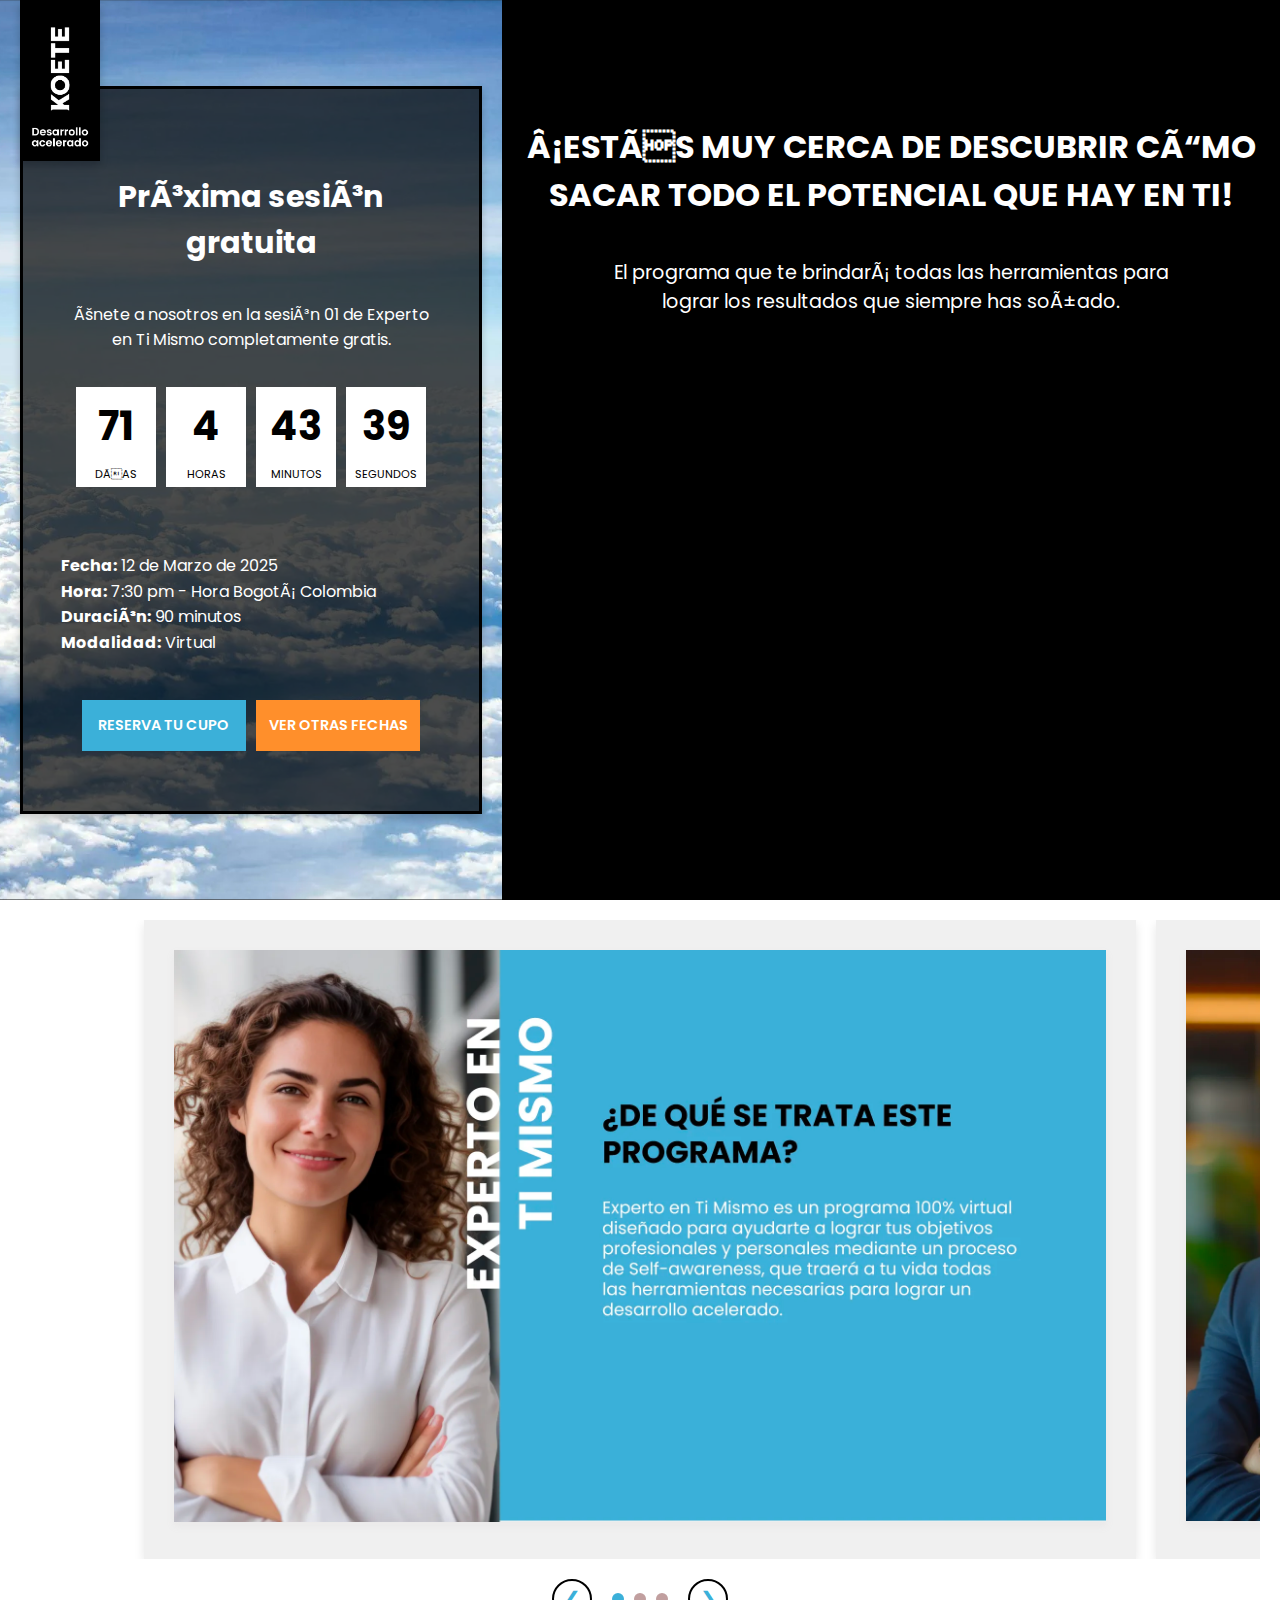
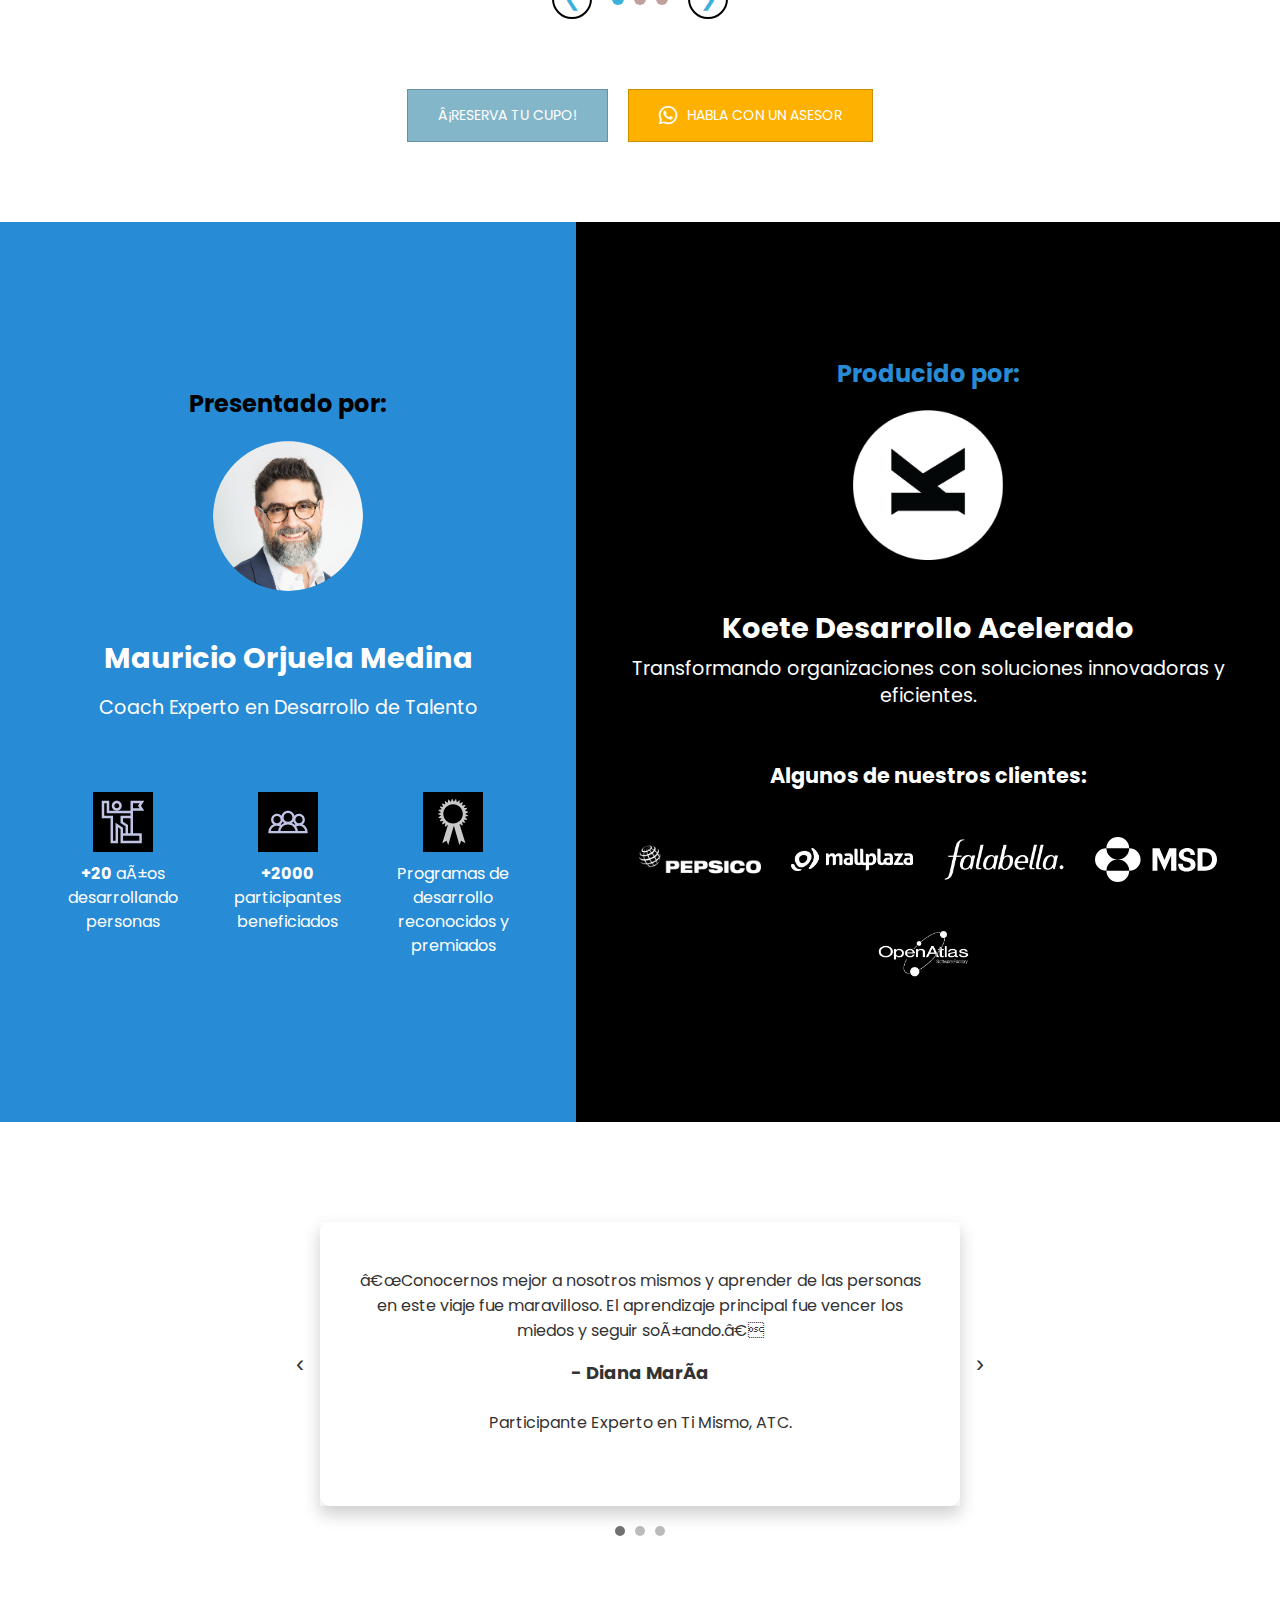
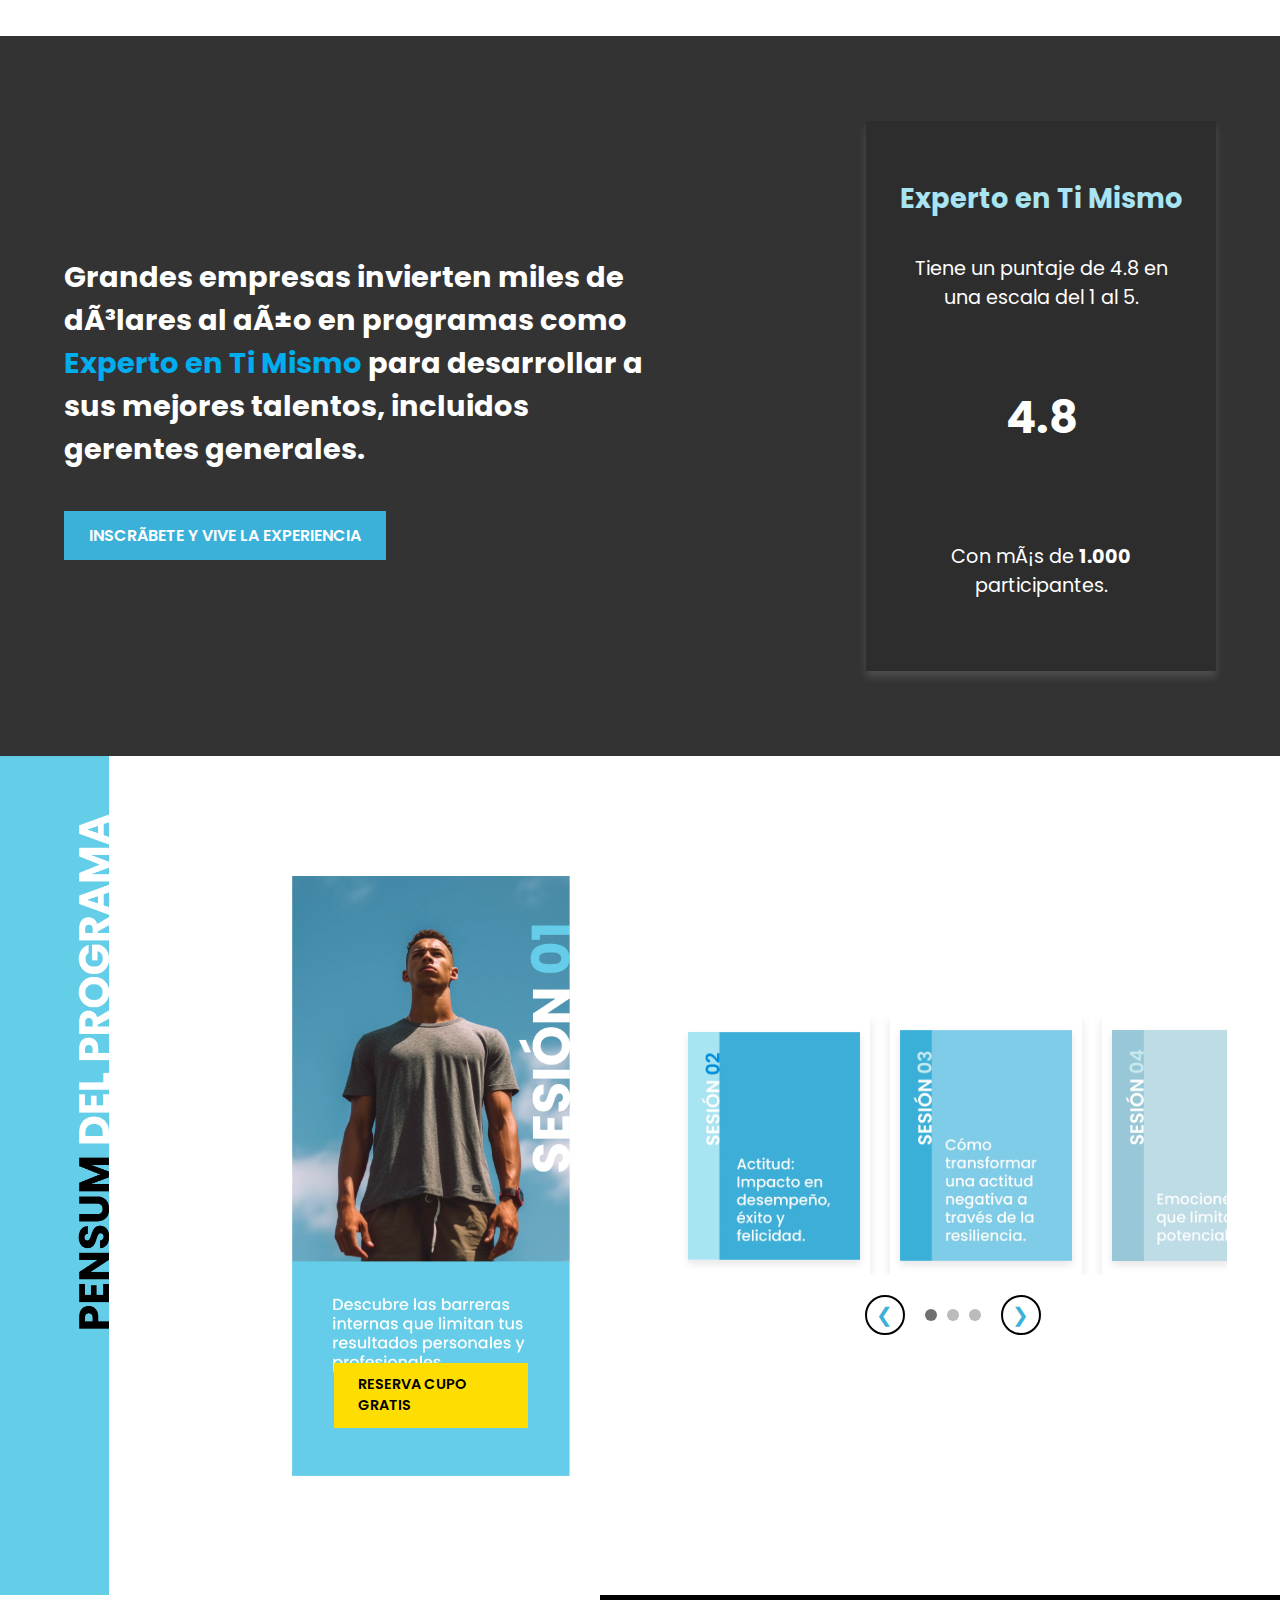
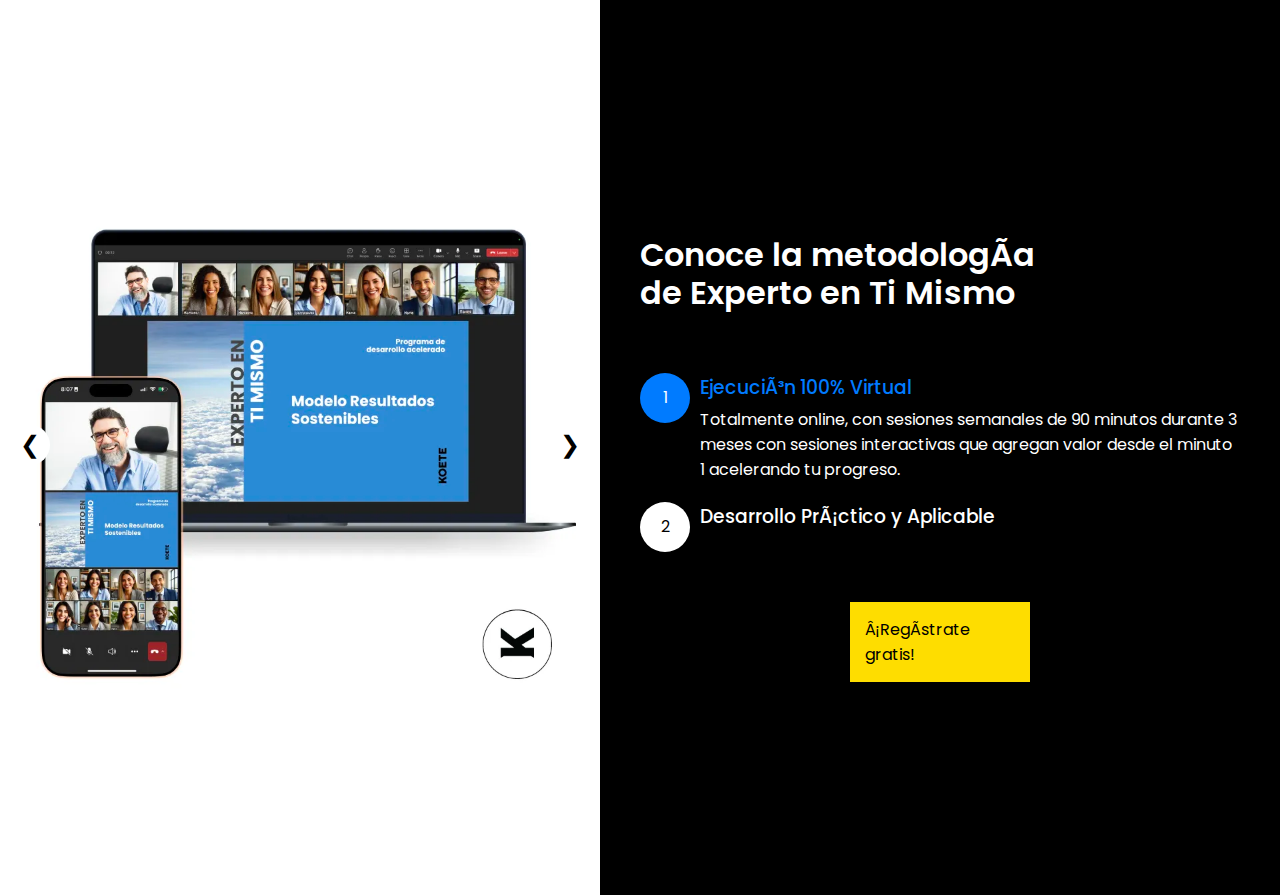
==== commit e48107b1: "Actualización fecha y hora mobile y desk.html" ====
--- a/index.html
+++ b/index.html
@@ -2,7 +2,6 @@
 <html lang="es">
 <head>
     <!-- LinkedIn para Google Tag Manager -->
-    <script type="text/javascript">
 <script type="text/javascript">
 _linkedin_partner_id = "6834914";
 window._linkedin_data_partner_ids = window._linkedin_data_partner_ids || [];
@@ -109,8 +108,8 @@
                     </div>
                 </div>
                 <p class="event-details">
-                    <strong>Fecha:</strong> 30 de noviembre de 2024<br>
-                    <strong>Hora:</strong> 7:00 pm - Hora Bogotá Colombia<br>
+                    <strong>Fecha:</strong> 12 de Marzo de 2025<br>
+                    <strong>Hora:</strong> 7:30 pm - Hora Bogotá Colombia<br>
                     <strong>Duración:</strong> 90 minutos<br>
                     <strong>Modalidad:</strong> Virtual
                 </p>
@@ -162,8 +161,8 @@
                     </div>
                 </div>
                 <p class="event-details fade-in fade-in-delay-3">
-                    <strong>Fecha:</strong> 30 de noviembre de 2024<br>
-                    <strong>Hora:</strong> 7:00 pm - Hora Bogotá Colombia<br>
+                    <strong>Fecha:</strong> 12 de Marzo de 2025<br>
+                    <strong>Hora:</strong> 7:30 pm - Hora Bogotá Colombia<br>
                     <strong>Duración:</strong> 90 minutos<br>
                     <strong>Modalidad:</strong> Virtual
                 </p>
@@ -1004,7 +1003,7 @@
   document.addEventListener('DOMContentLoaded', function() {
 
       // 1) Link your first button (Reserve Cupo) by ID
-      var deskReservaCupoBtn1 = document.getElementById('DeskreservaCupoBtn1');
+      var deskReservaCupoBtn1 = document.getElementById('verInvitacionBtn');
       if (deskReservaCupoBtn1) {
           deskReservaCupoBtn1.addEventListener('click', function() {
               trackLinkedInConversion(19841578); // Replace with your ID if needed
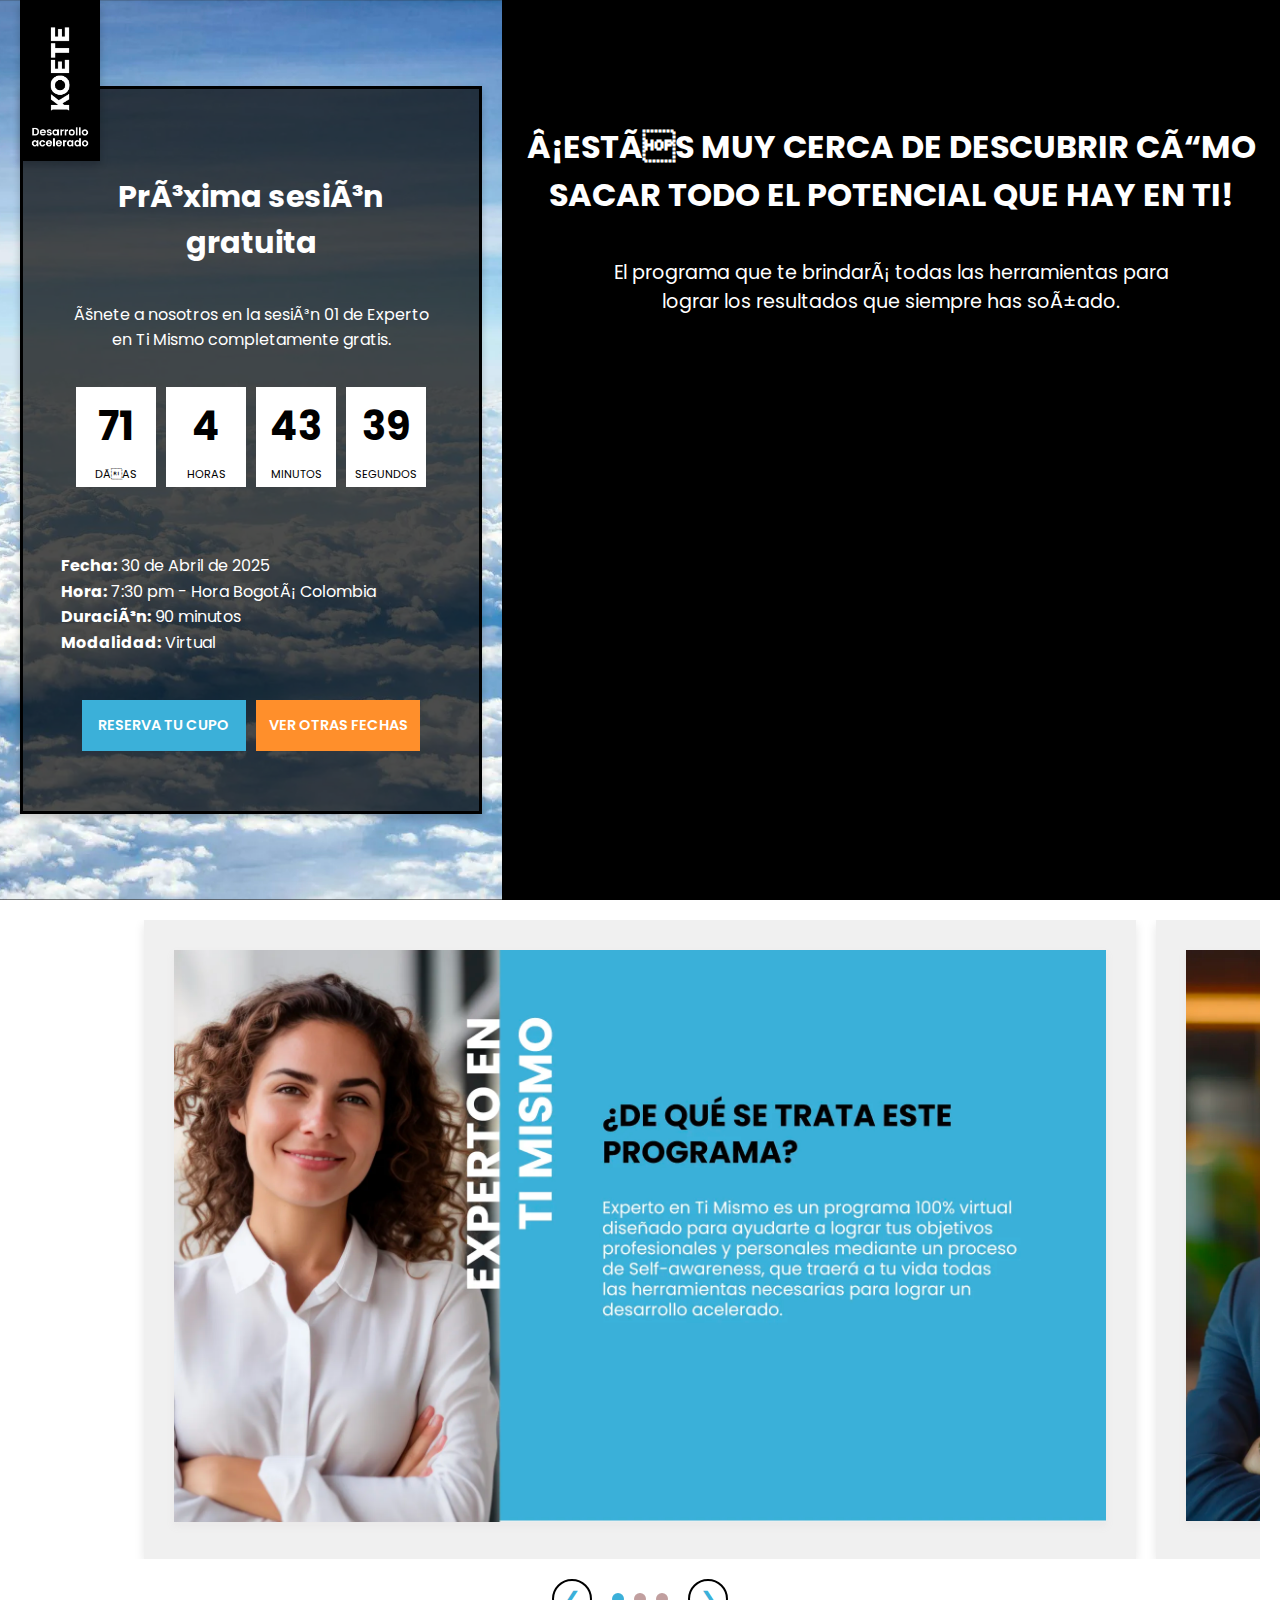
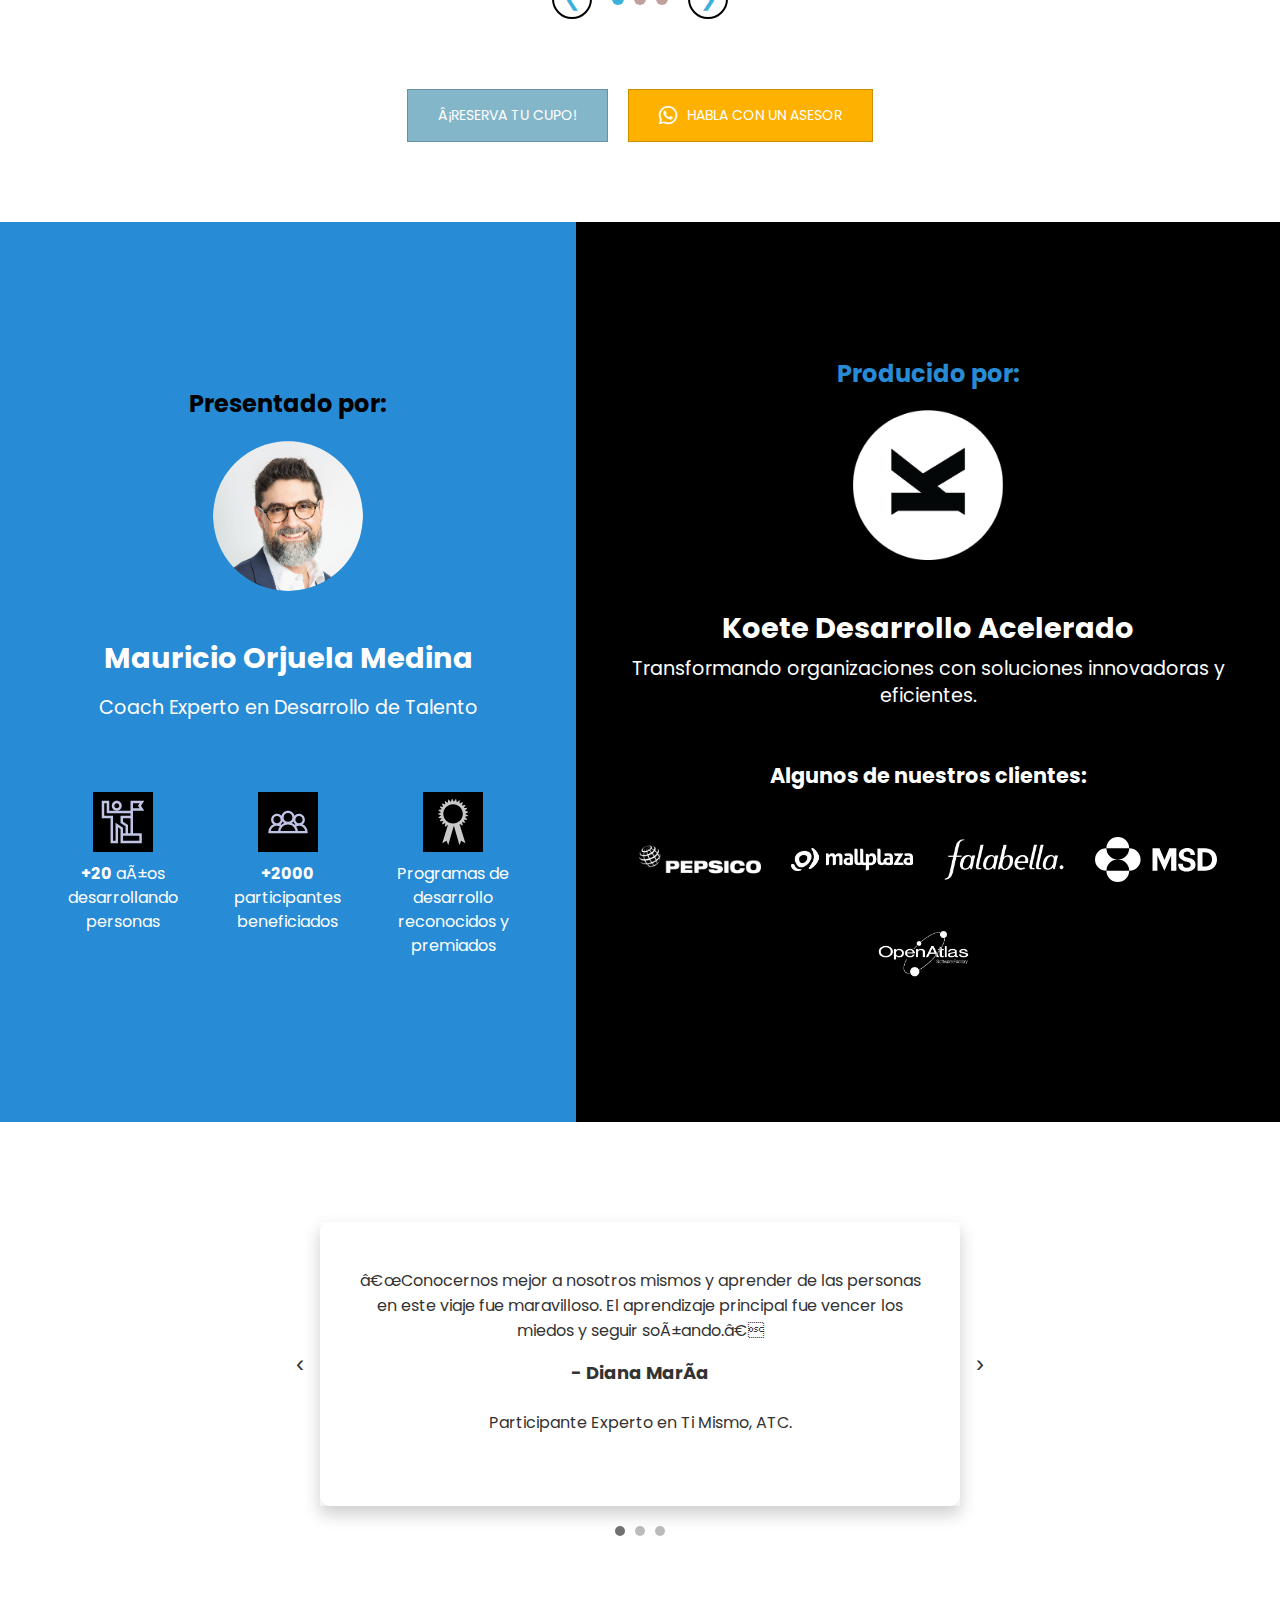
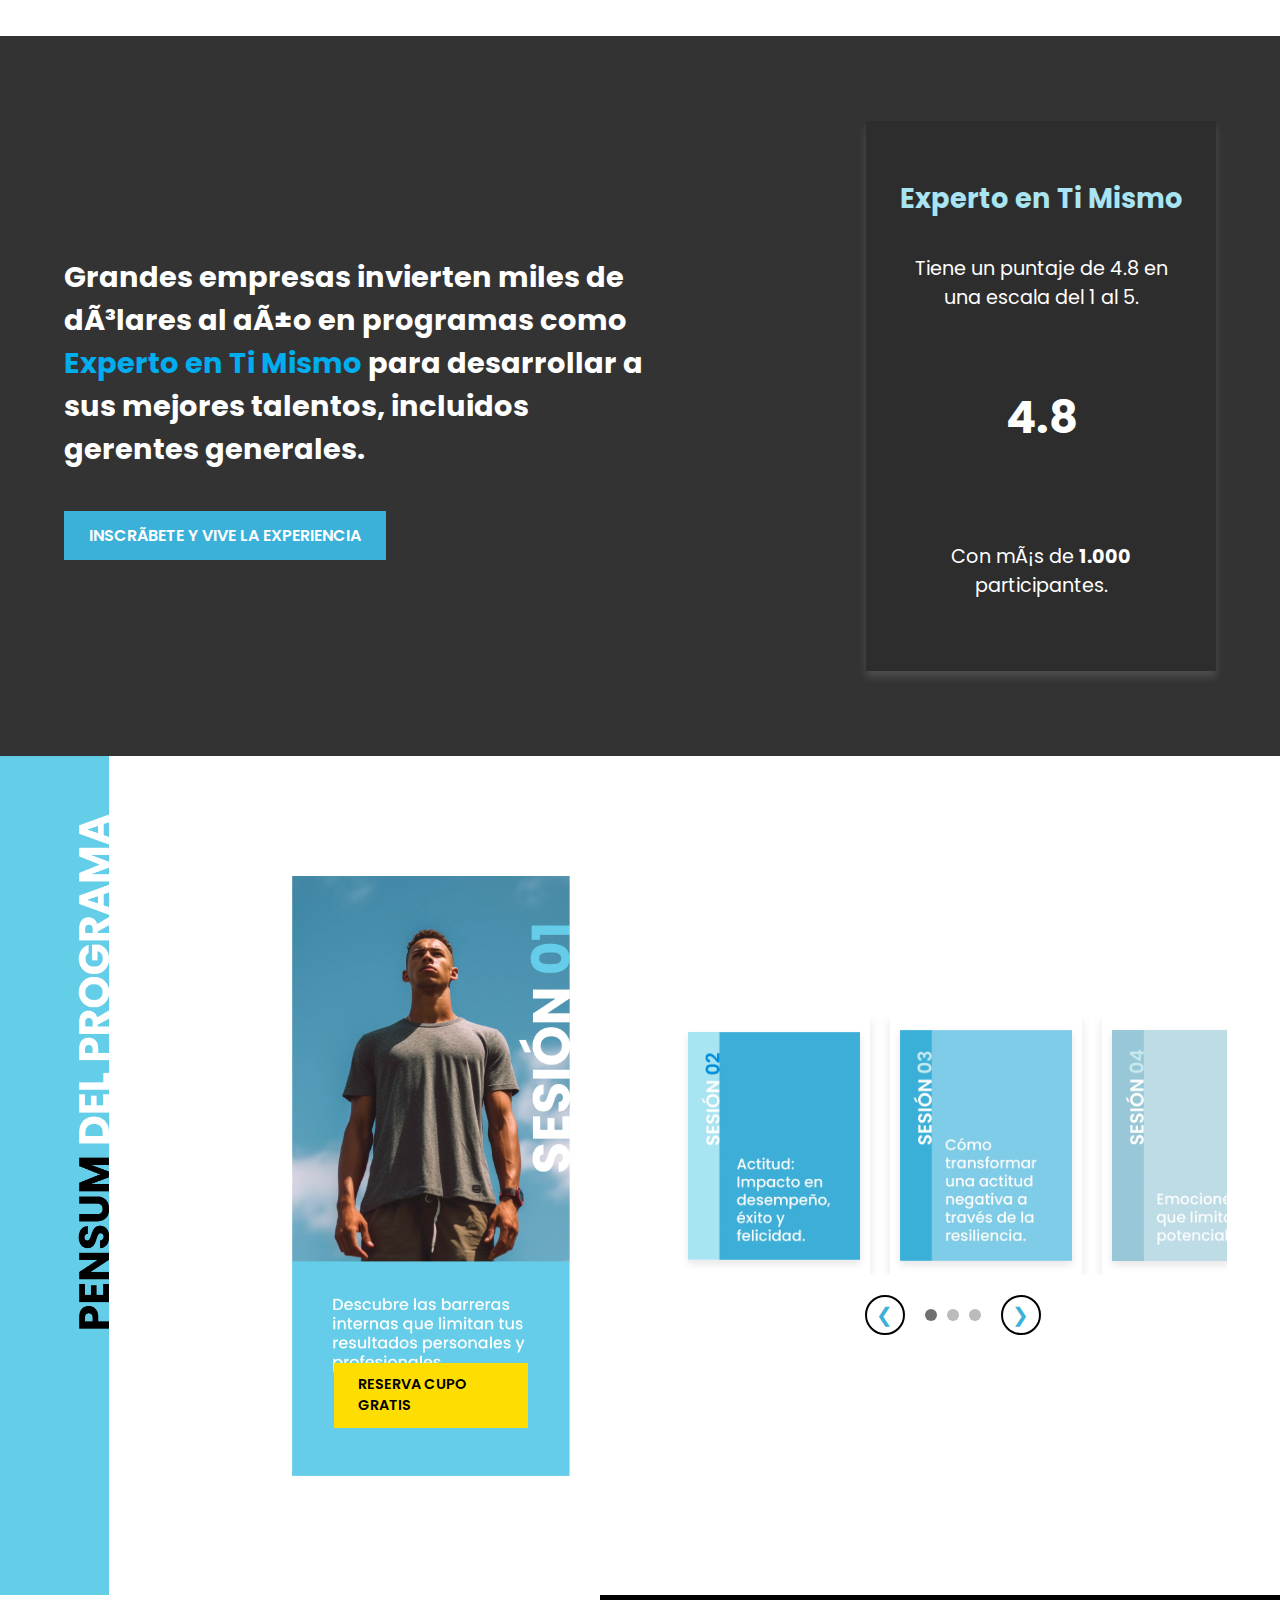
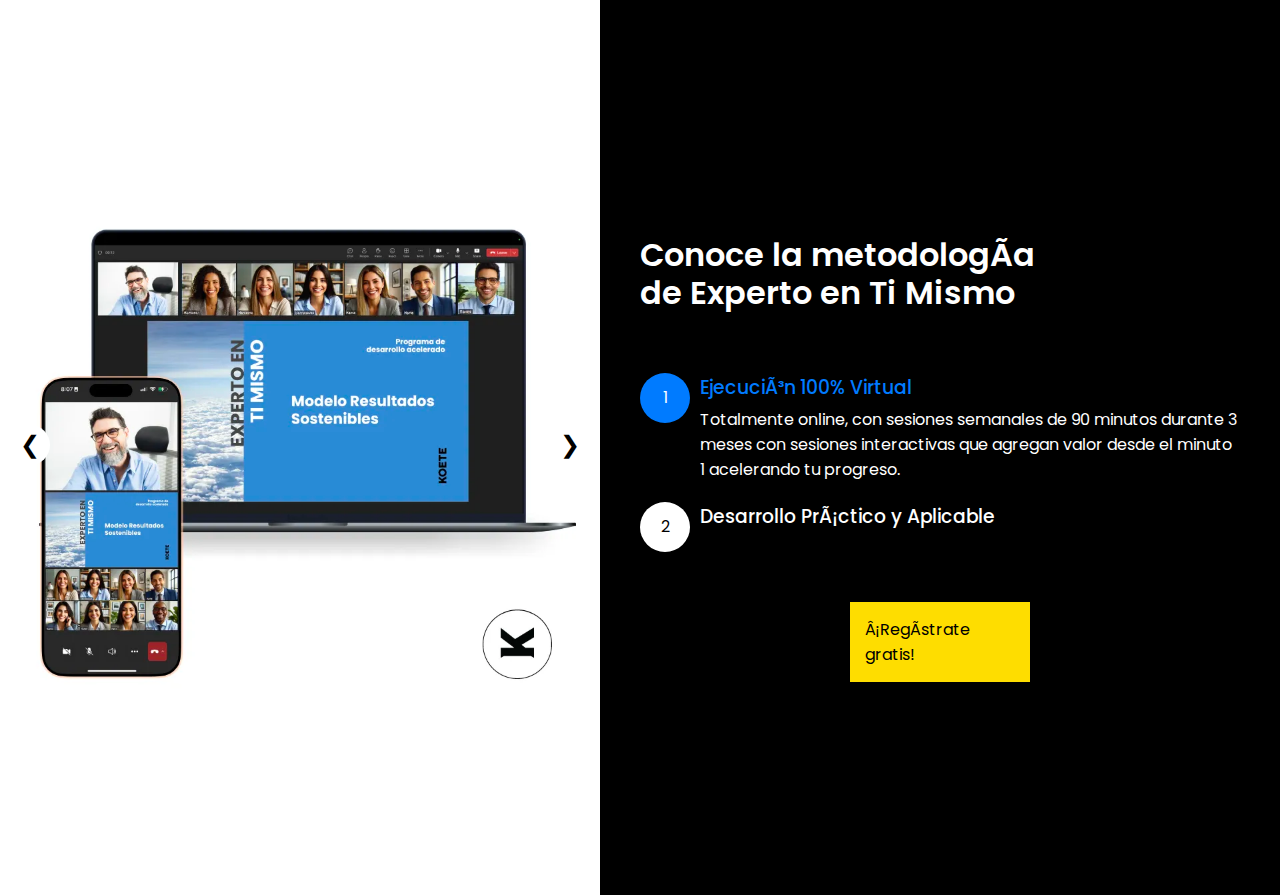
==== commit 879d7ee9: "Actualización fecha.html" ====
--- a/index.html
+++ b/index.html
@@ -108,7 +108,7 @@
                     </div>
                 </div>
                 <p class="event-details">
-                    <strong>Fecha:</strong> 12 de Marzo de 2025<br>
+                    <strong>Fecha:</strong> 30 de Abril de 2025<br>
                     <strong>Hora:</strong> 7:30 pm - Hora Bogotá Colombia<br>
                     <strong>Duración:</strong> 90 minutos<br>
                     <strong>Modalidad:</strong> Virtual
@@ -161,7 +161,7 @@
                     </div>
                 </div>
                 <p class="event-details fade-in fade-in-delay-3">
-                    <strong>Fecha:</strong> 12 de Marzo de 2025<br>
+                    <strong>Fecha:</strong> 30 de Abril de 2025<br>
                     <strong>Hora:</strong> 7:30 pm - Hora Bogotá Colombia<br>
                     <strong>Duración:</strong> 90 minutos<br>
                     <strong>Modalidad:</strong> Virtual
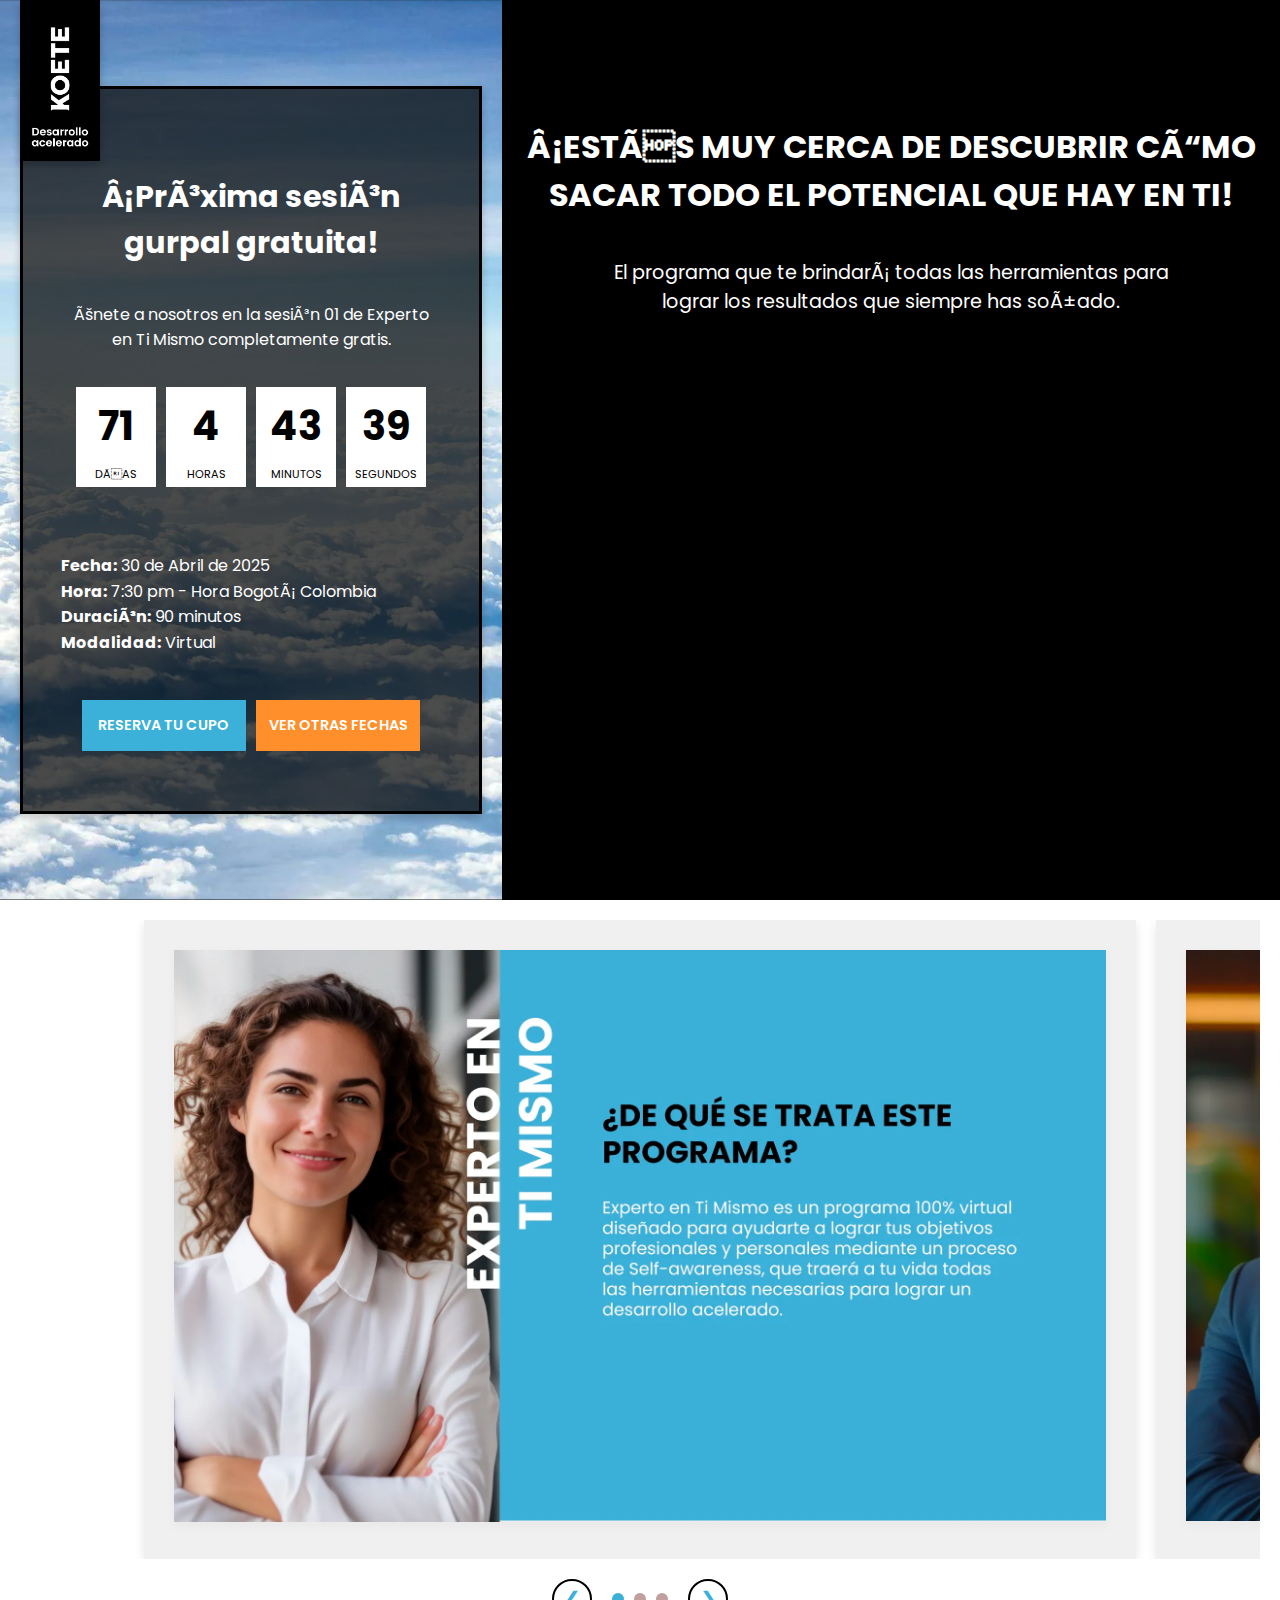
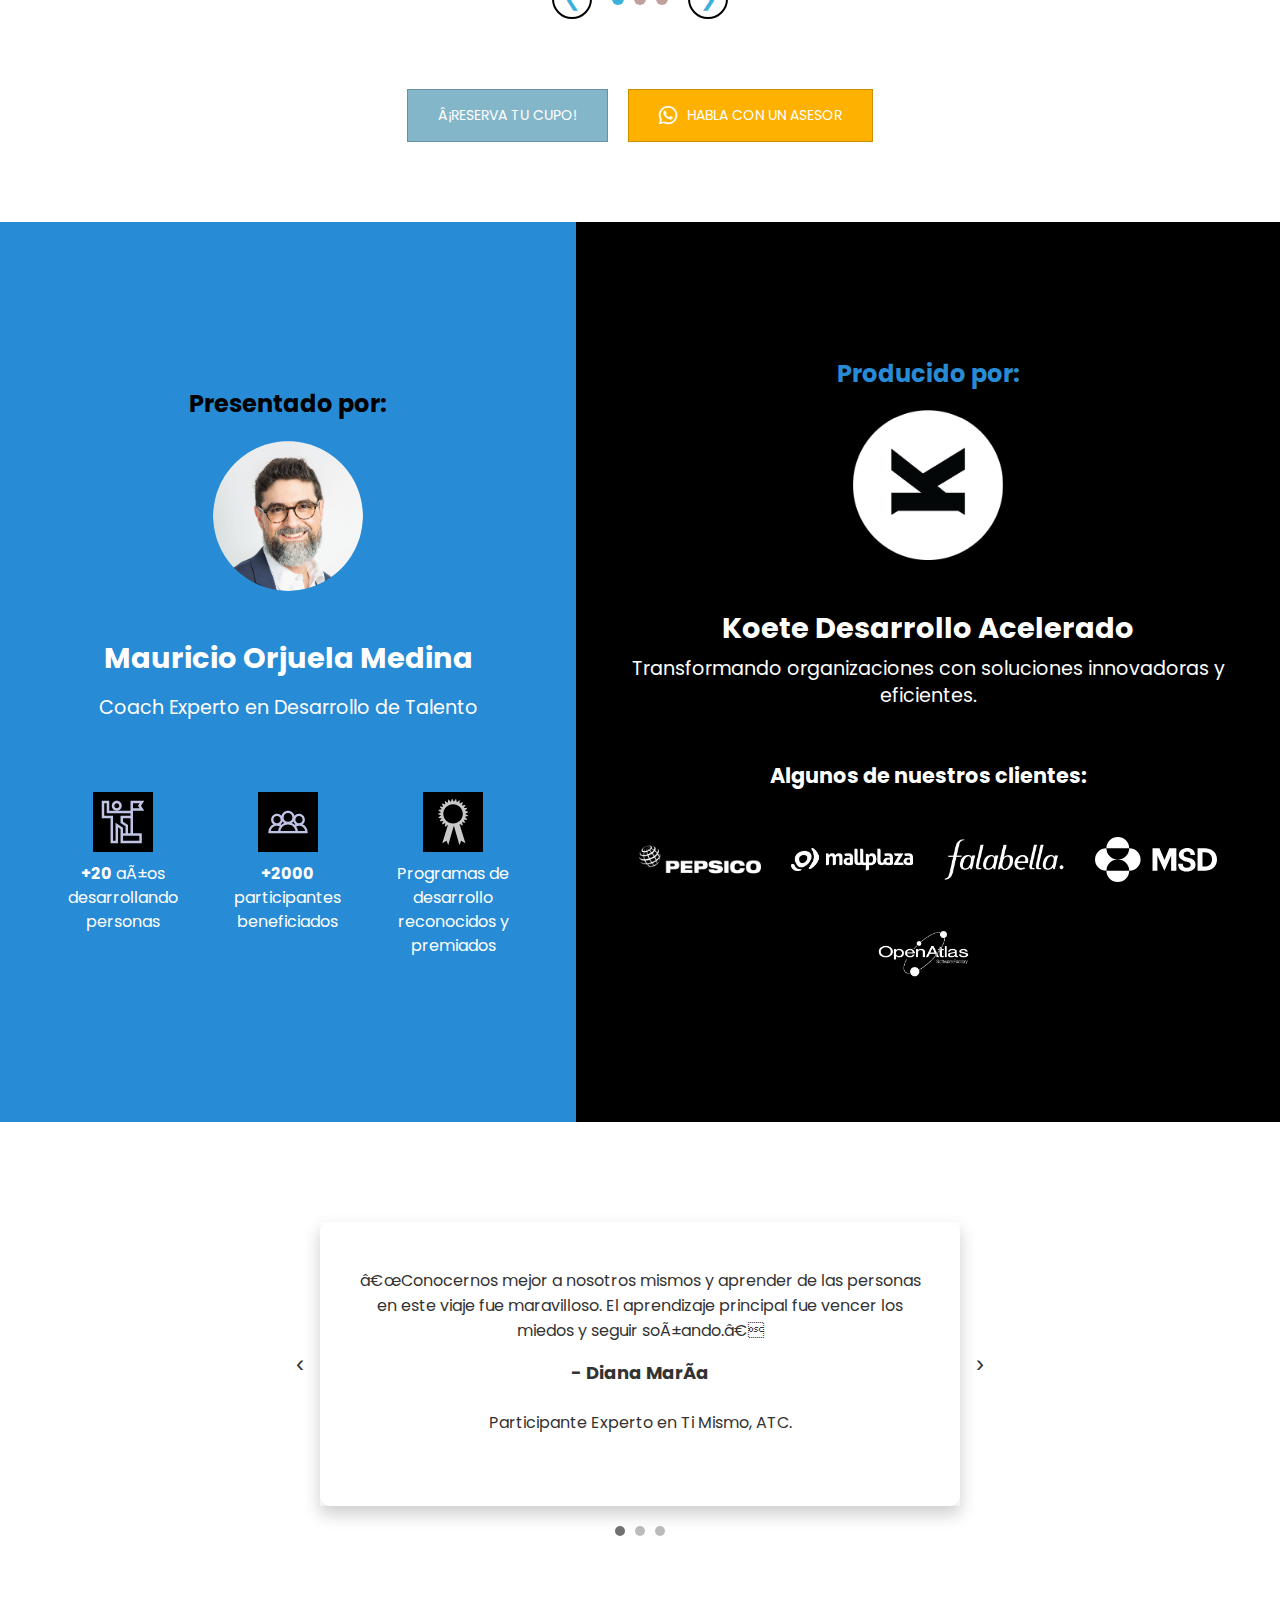
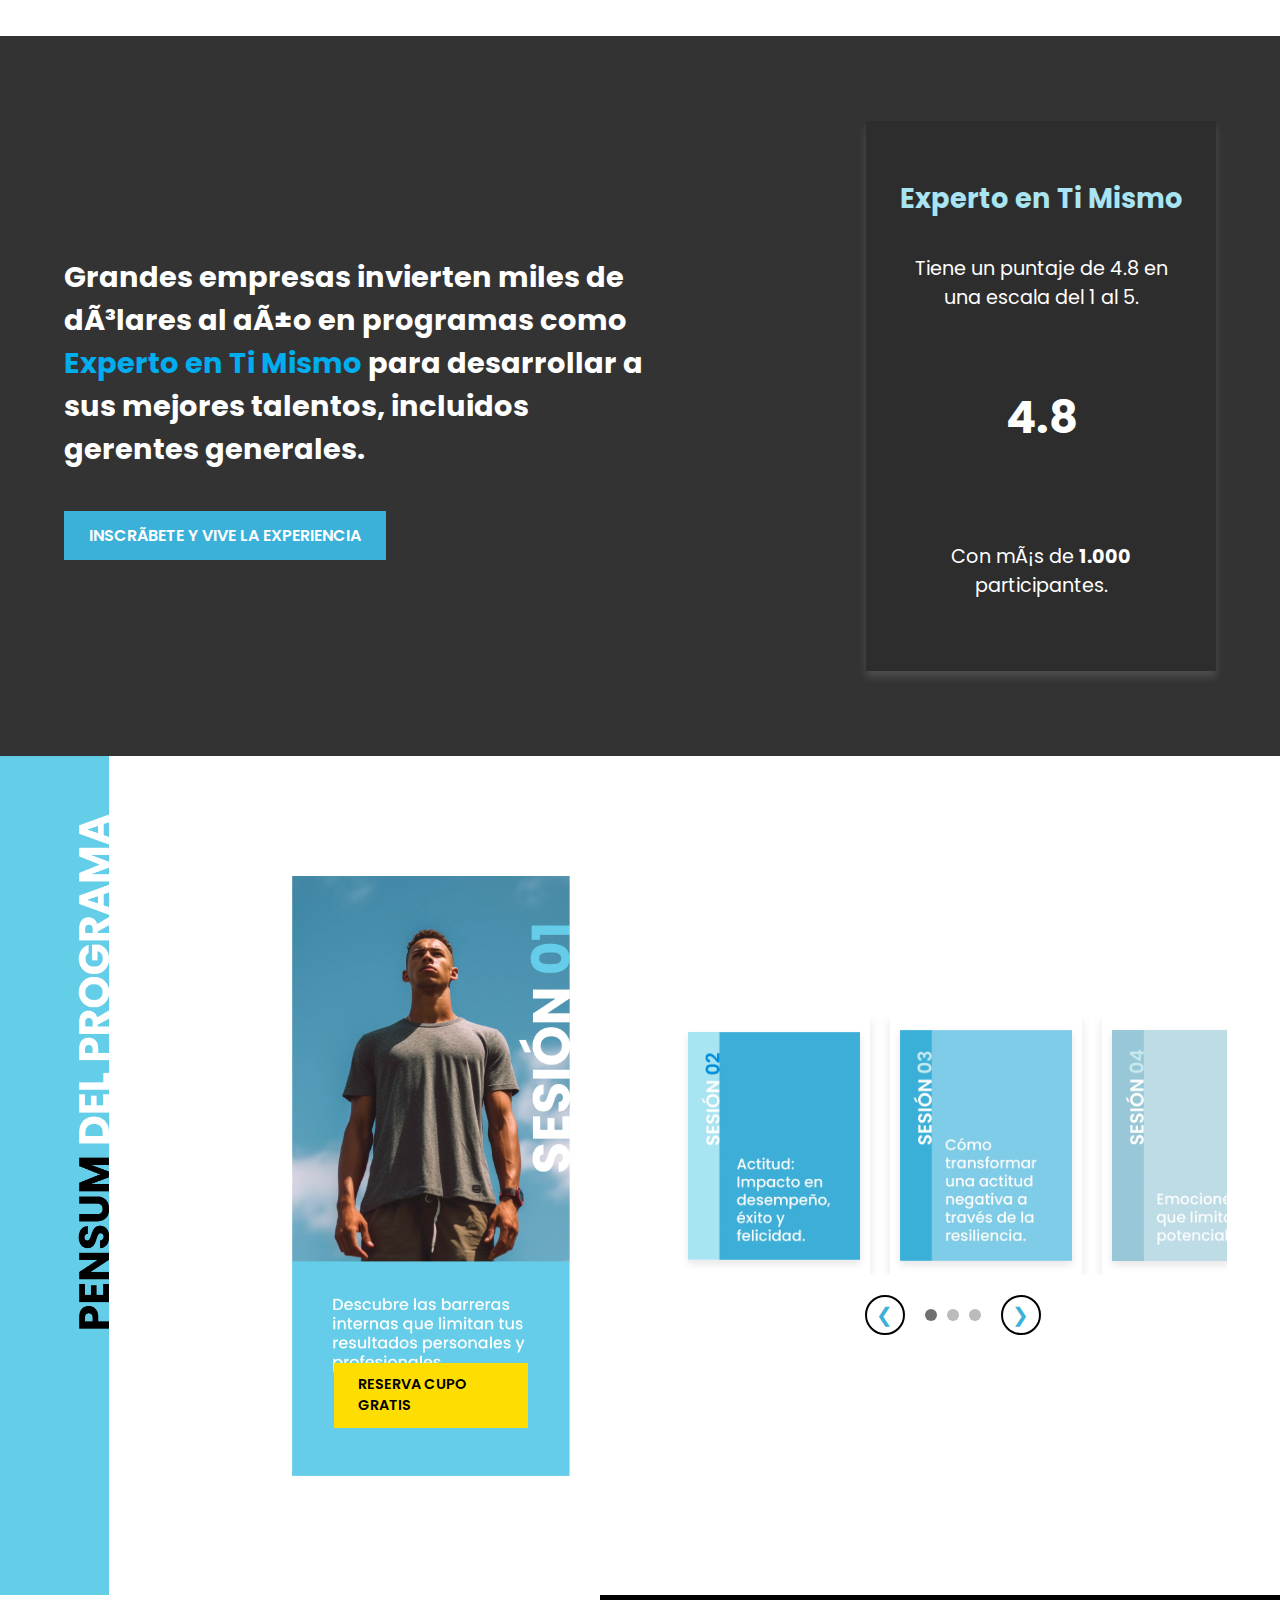
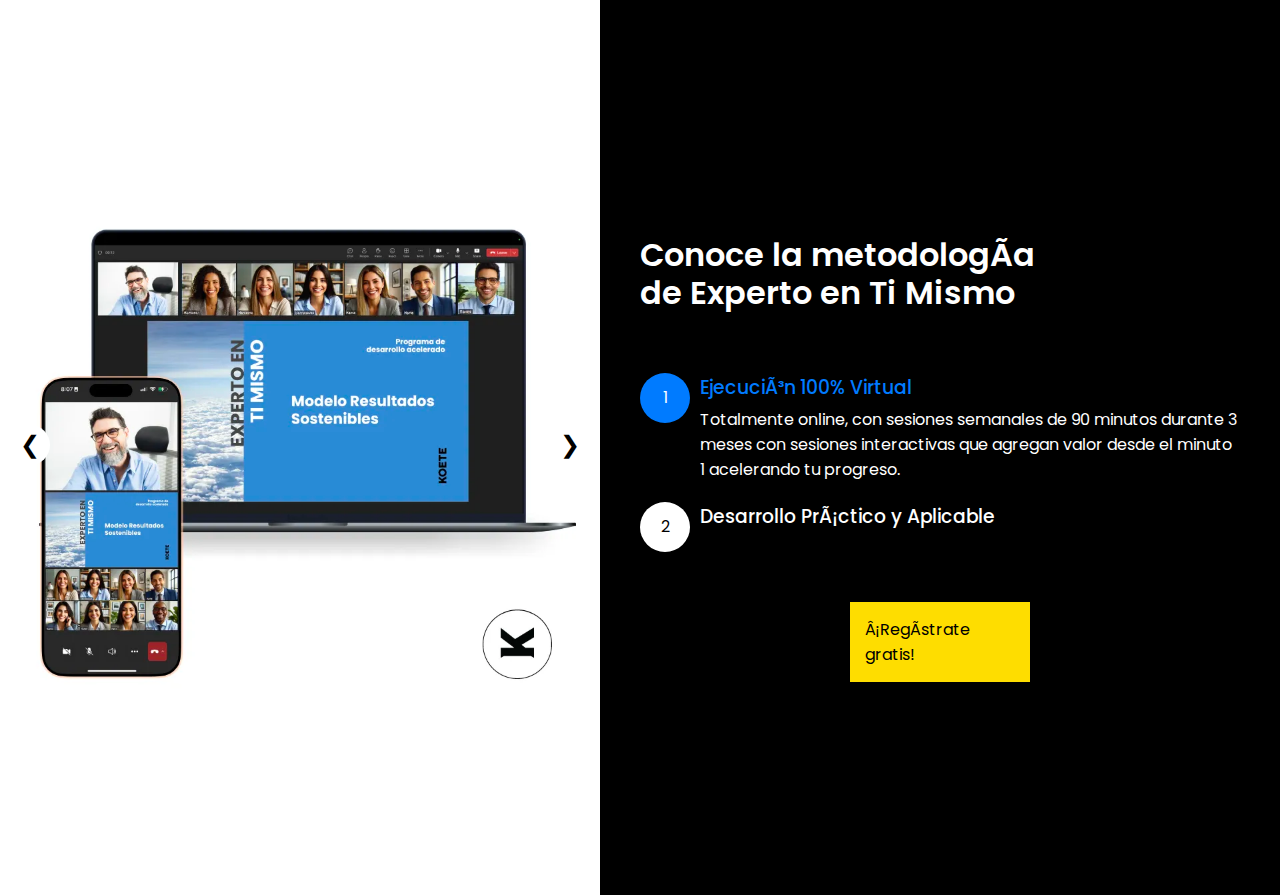
==== commit e8427e93: "Sesión grupal! .html" ====
--- a/index.html
+++ b/index.html
@@ -87,7 +87,7 @@
         <!-- Contenedor Izquierdo: Información y Cuenta Regresiva -->
         <div class="left-container">
             <div class="countdown-container">
-                <h2>Próxima sesión gratuita</h2>
+                <h2>¡Próxima sesión gurpal gratuita!</h2>
                 <p>Únete a nosotros en la sesión 01 de Experto en Ti Mismo completamente gratis.</p>
                 <div class="countdown">
                     <div class="countdown-element" id="days">
@@ -140,7 +140,7 @@
         <div class="dark-container fade-in fade-in-delay-1">
             <!-- Bloque 1: Contenedor de Cuenta Regresiva -->
             <div class="countdown-container-mobile fade-in fade-in-delay-2">
-                <h2>¡Próxima sesión gratuita!</h2>
+                <h2>¡Próxima sesión grupal gratuita!</h2>
                 <p>Únete a nosotros en la sesión 01 de Experto en Ti Mismo completamente gratis.</p>
                 <div class="countdown fade-in fade-in-delay-3">
                     <div class="countdown-element" id="days">
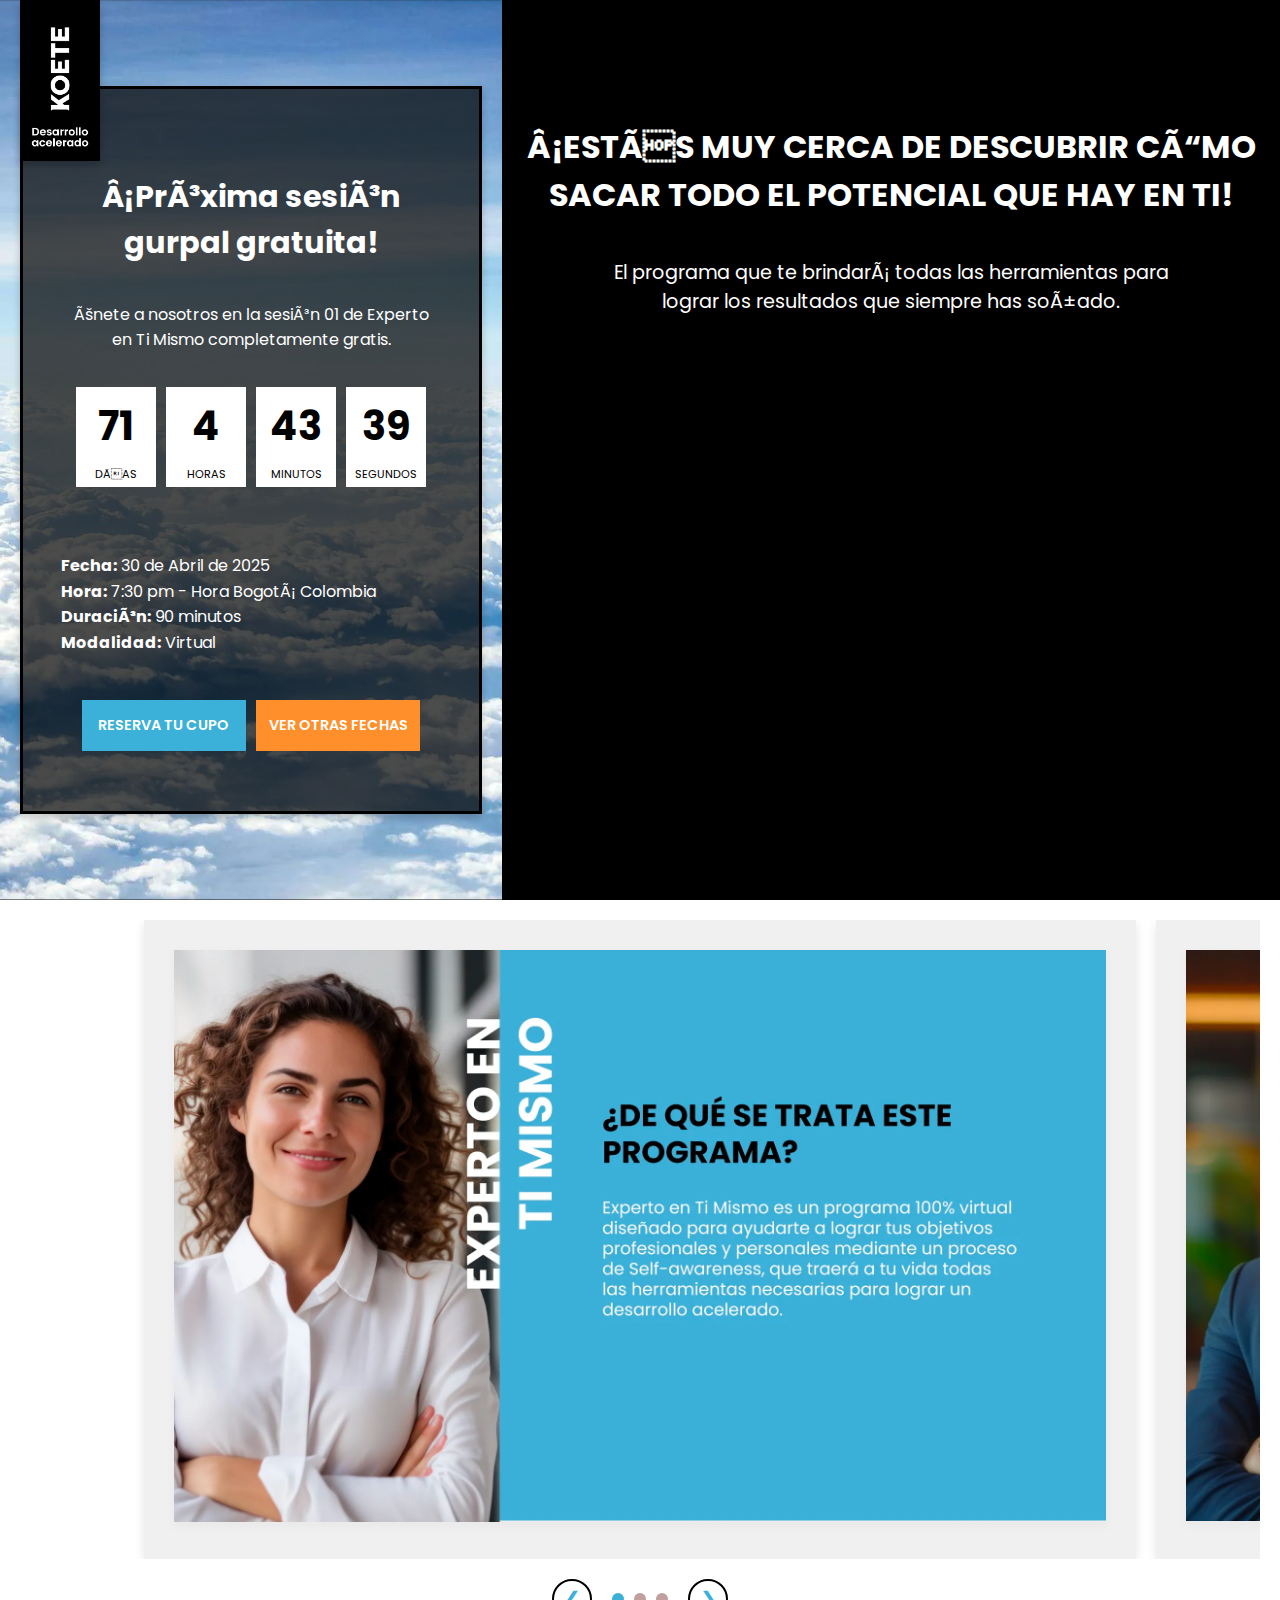
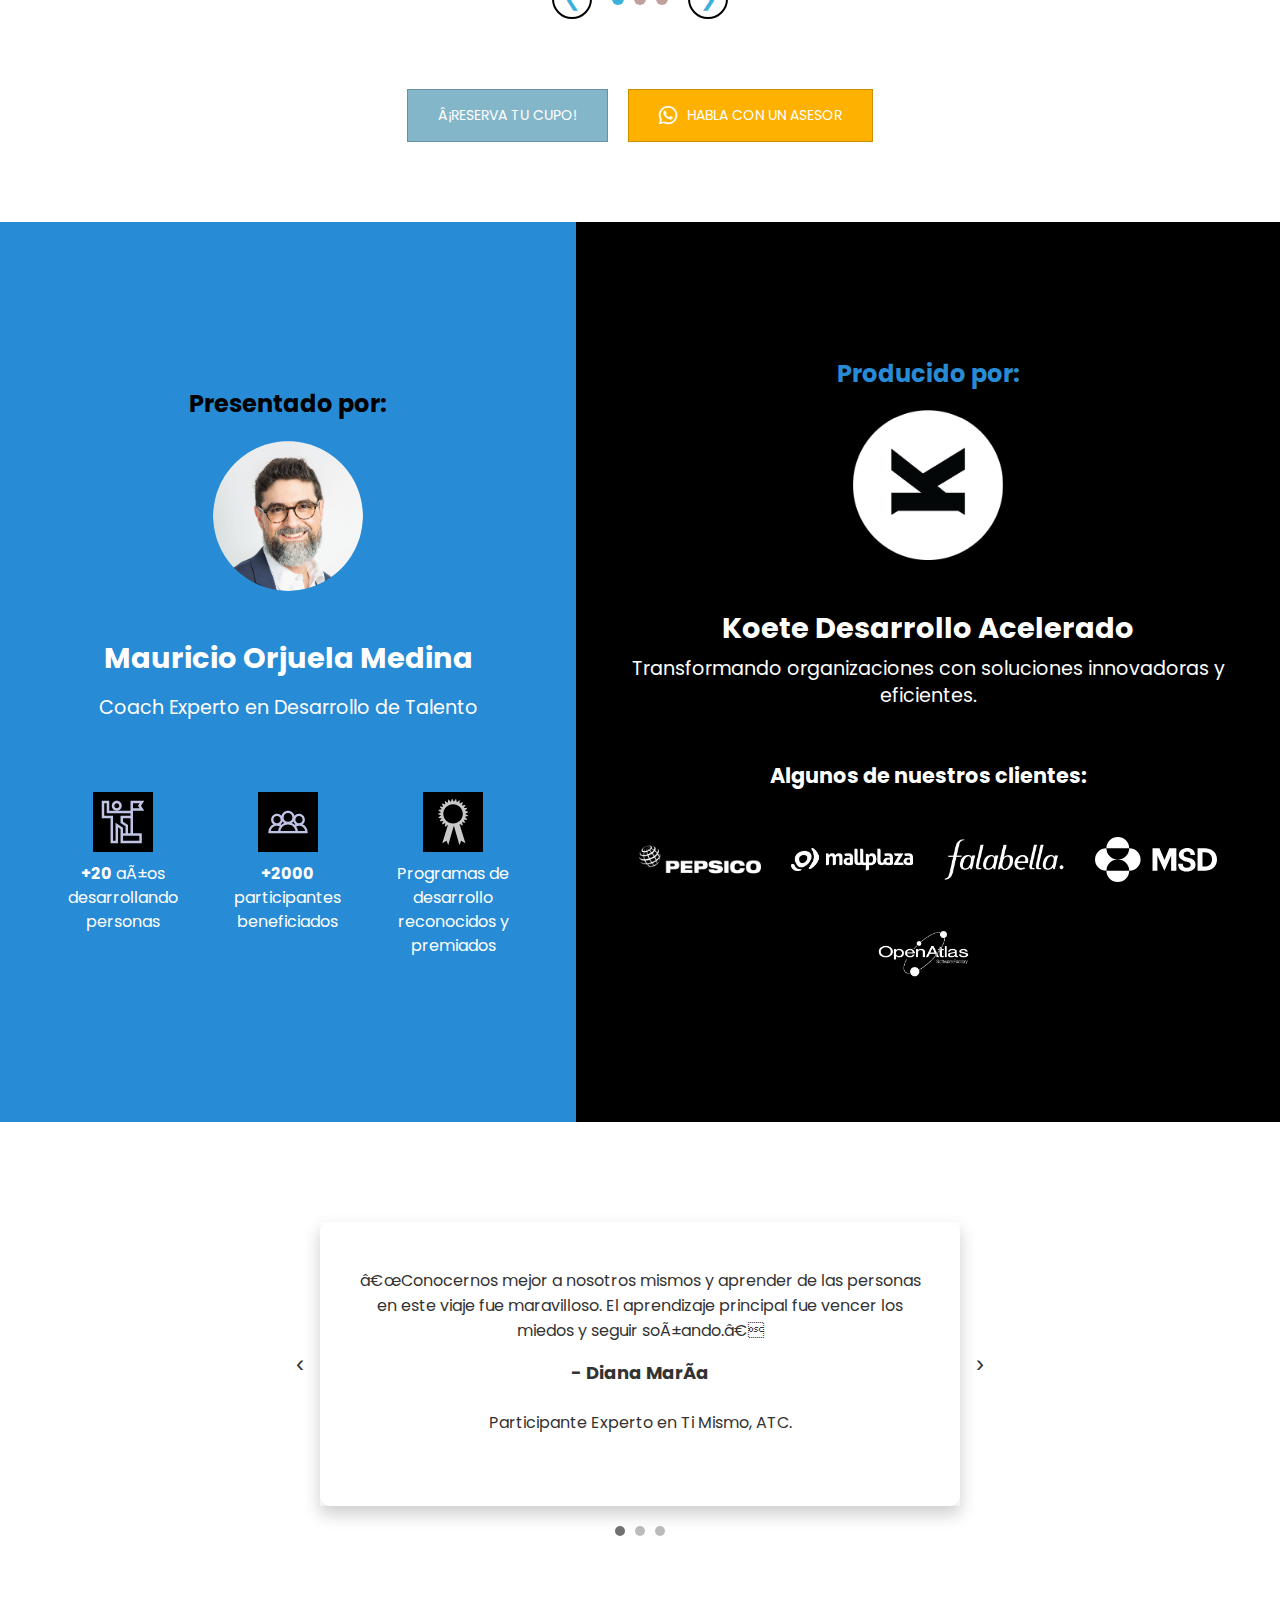
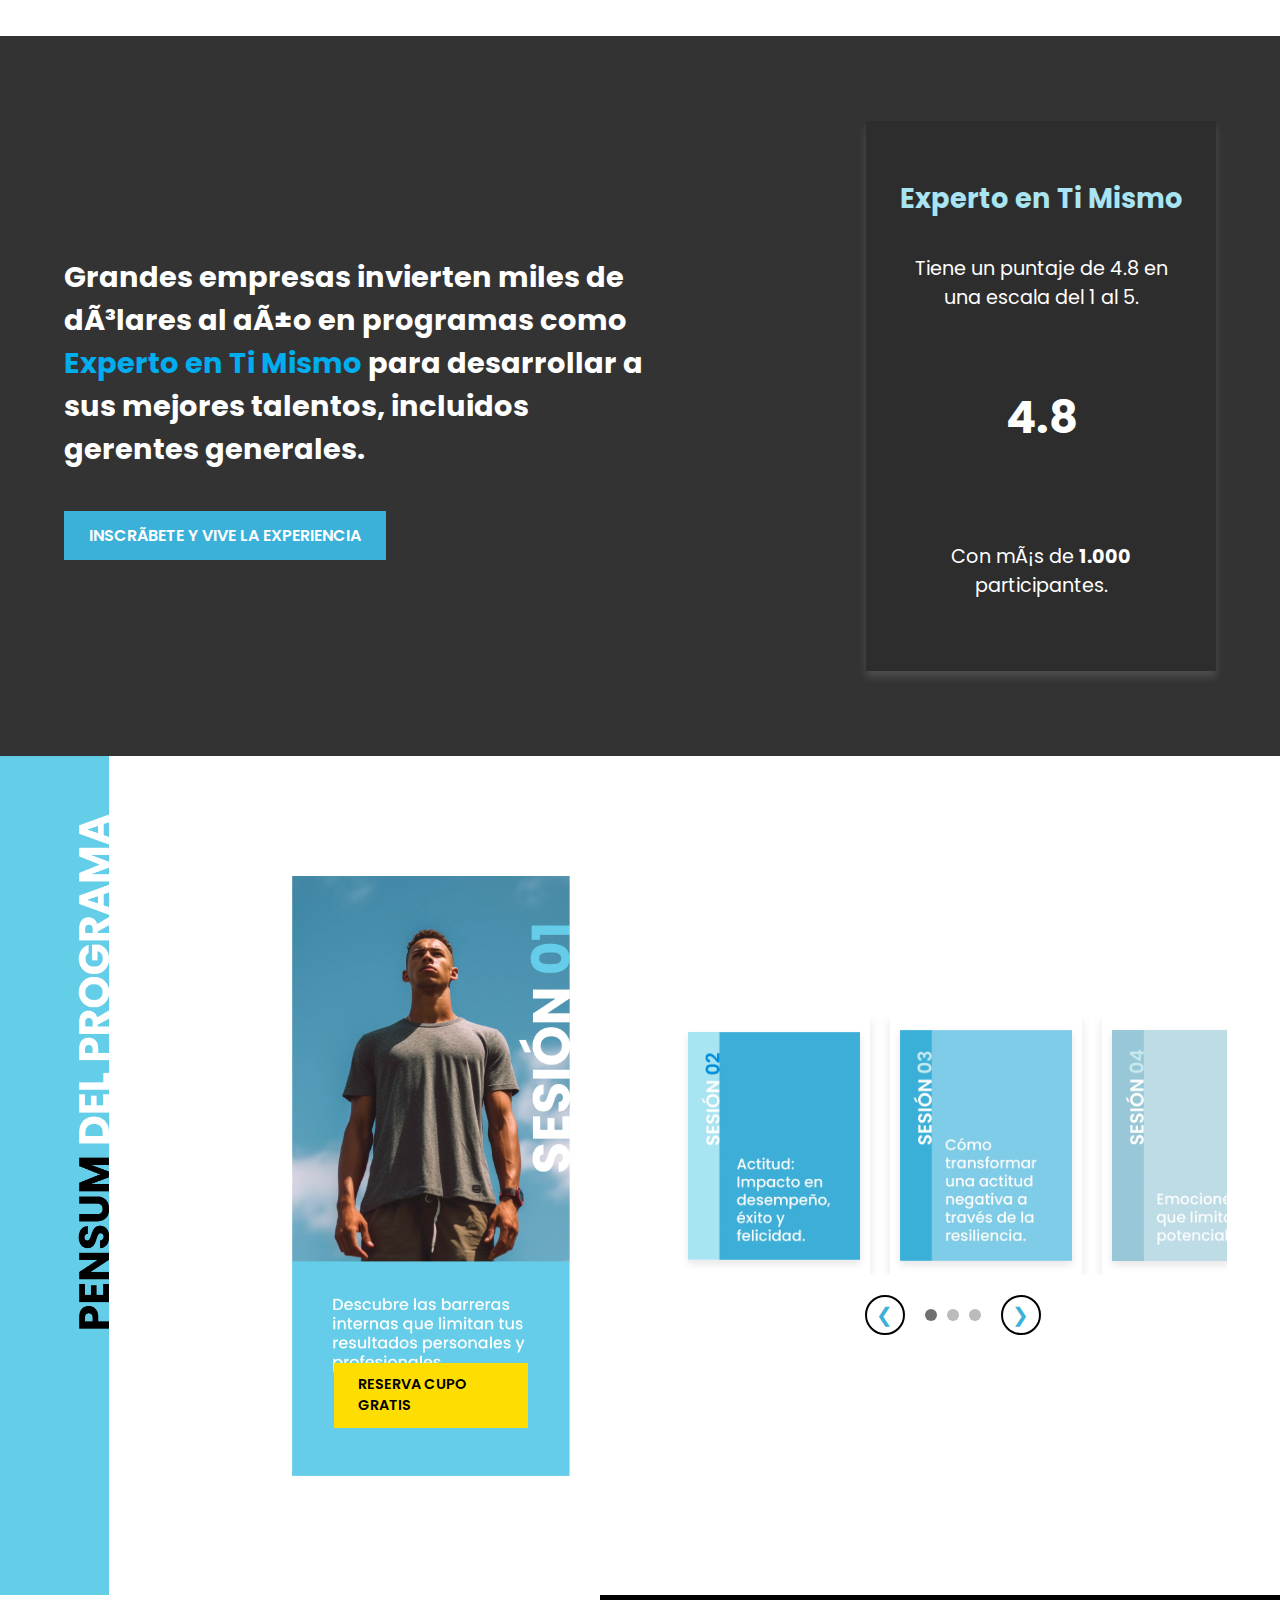
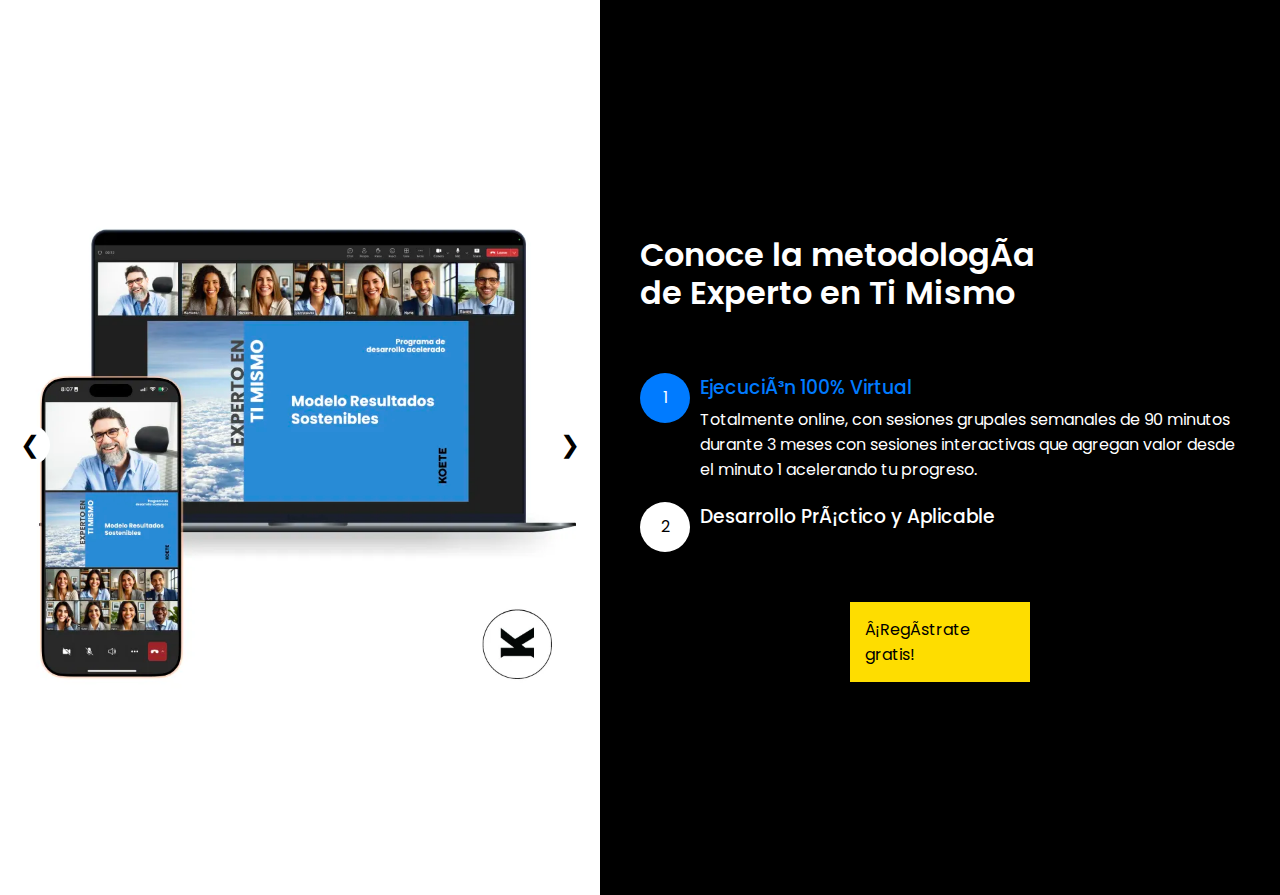
==== commit c2f85dff: "Metodología grupales.html" ====
--- a/index.html
+++ b/index.html
@@ -783,7 +783,7 @@
                     <div class="option-number">1</div>
                     <div class="option-text">
                         <h3>Ejecución 100% Virtual</h3>
-                        <p>Totalmente online, con sesiones semanales de 90 minutos durante 3 meses con sesiones interactivas que agregan valor desde el minuto 1 acelerando tu progreso.</p>
+                        <p>Totalmente online, con sesiones grupales semanales de 90 minutos durante 3 meses con sesiones interactivas que agregan valor desde el minuto 1 acelerando tu progreso.</p>
                     </div>
                 </div>
                 <div class="option" onmouseover="showTextInteractive(1)">
@@ -815,7 +815,7 @@
             </div>
             <div class="carousel-text">
                 <h3>Ejecución 100% virtual</h3>
-                <p>Totalmente online, con sesiones semanales de 90 minutos durante 3 meses
+                <p>Totalmente online, con sesiones grupales semanales de 90 minutos durante 3 meses
                 con sesiones interactivas que agregan valor desde el minuto 1 acelerando tu progreso.
                 </p>
                 <a id="section-mobile-7-button-1" class="cta-button" href="https://8vl4j1kkdr3.typeform.com/to/bAETcfaF">¡Quiero reservar!</a>
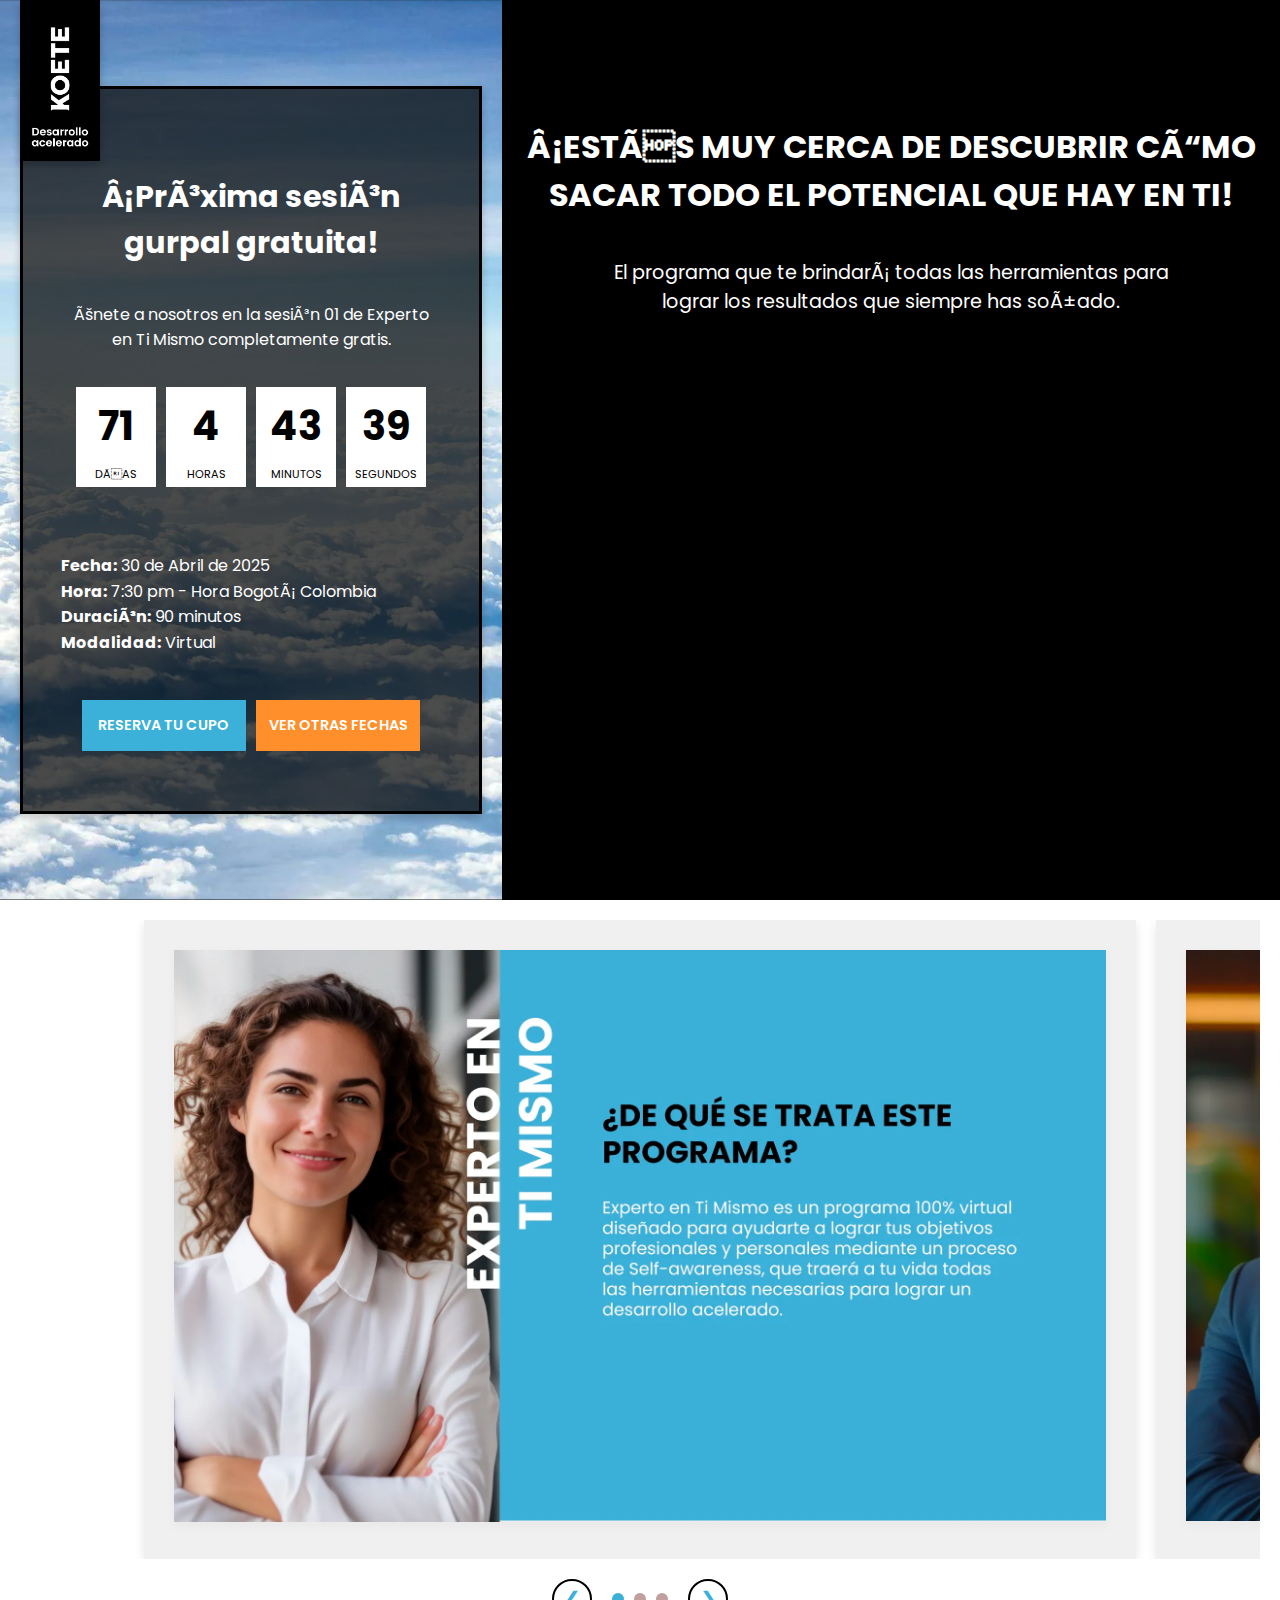
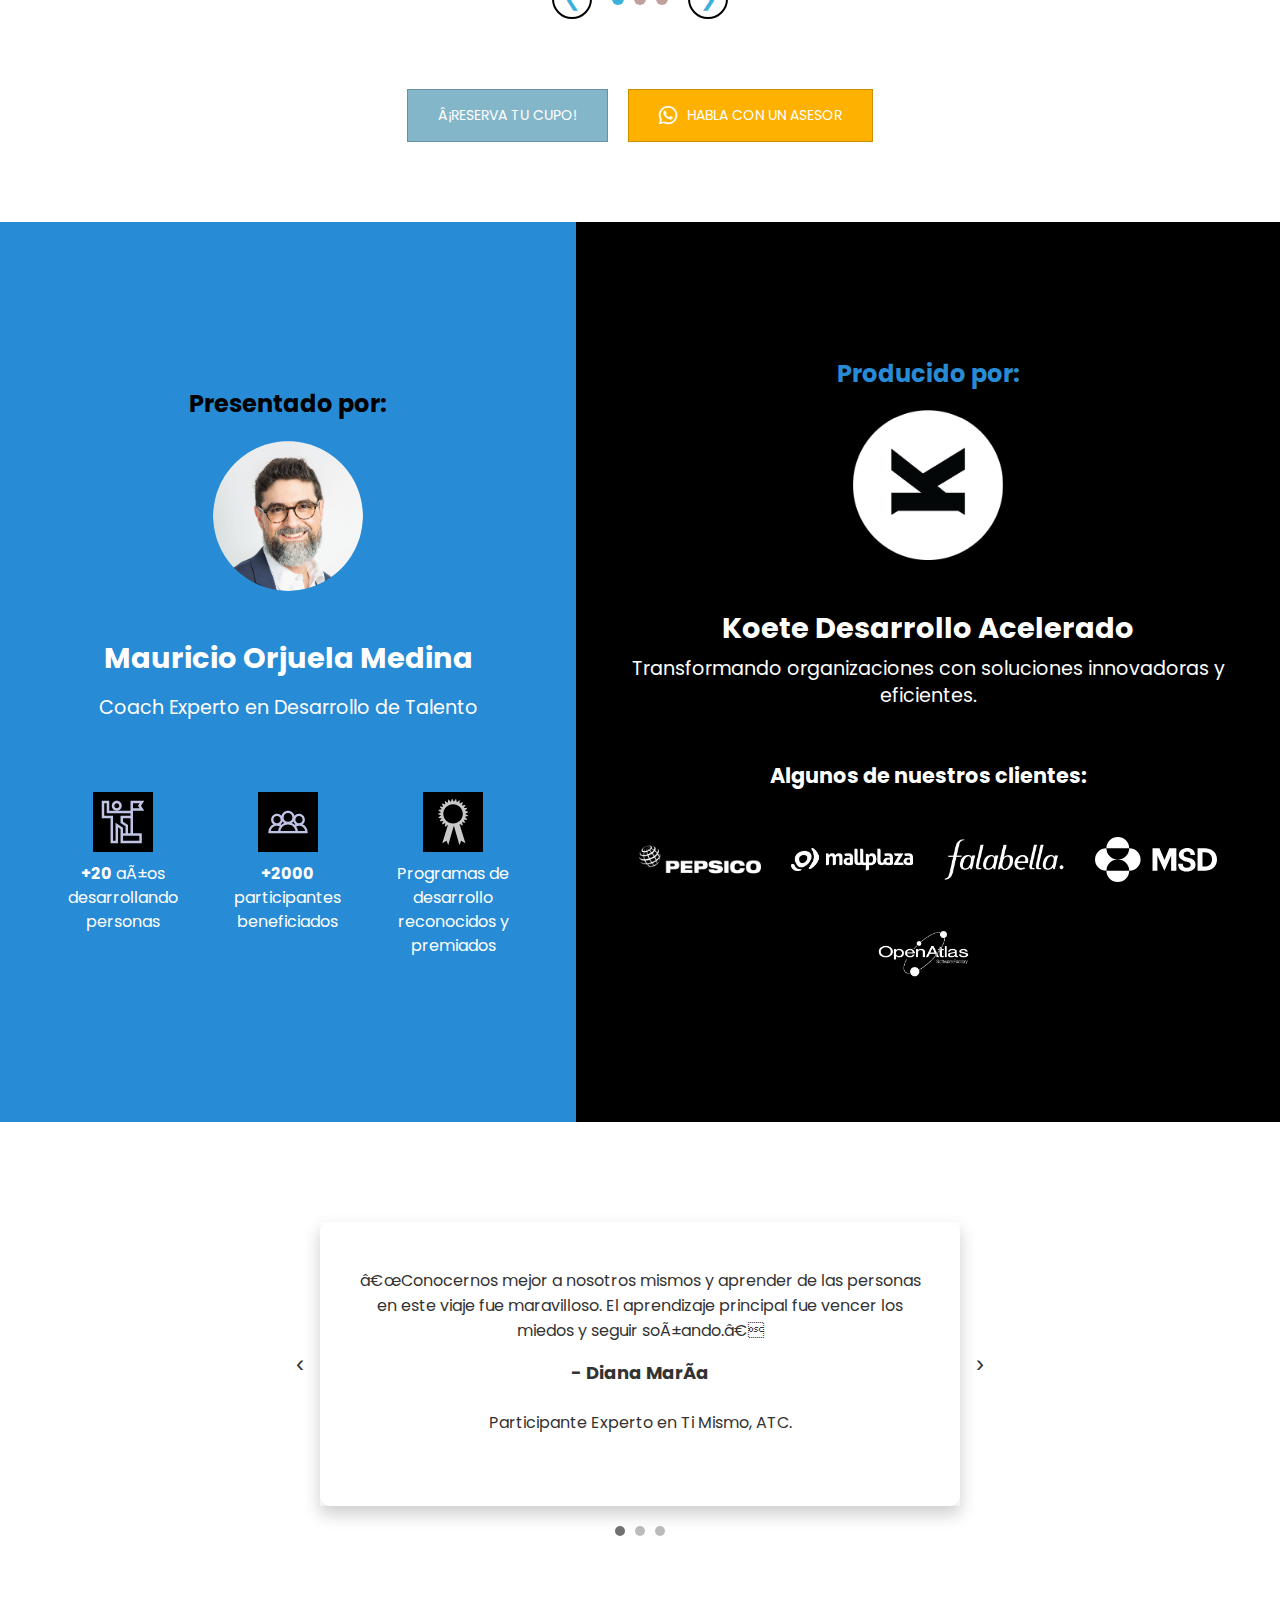
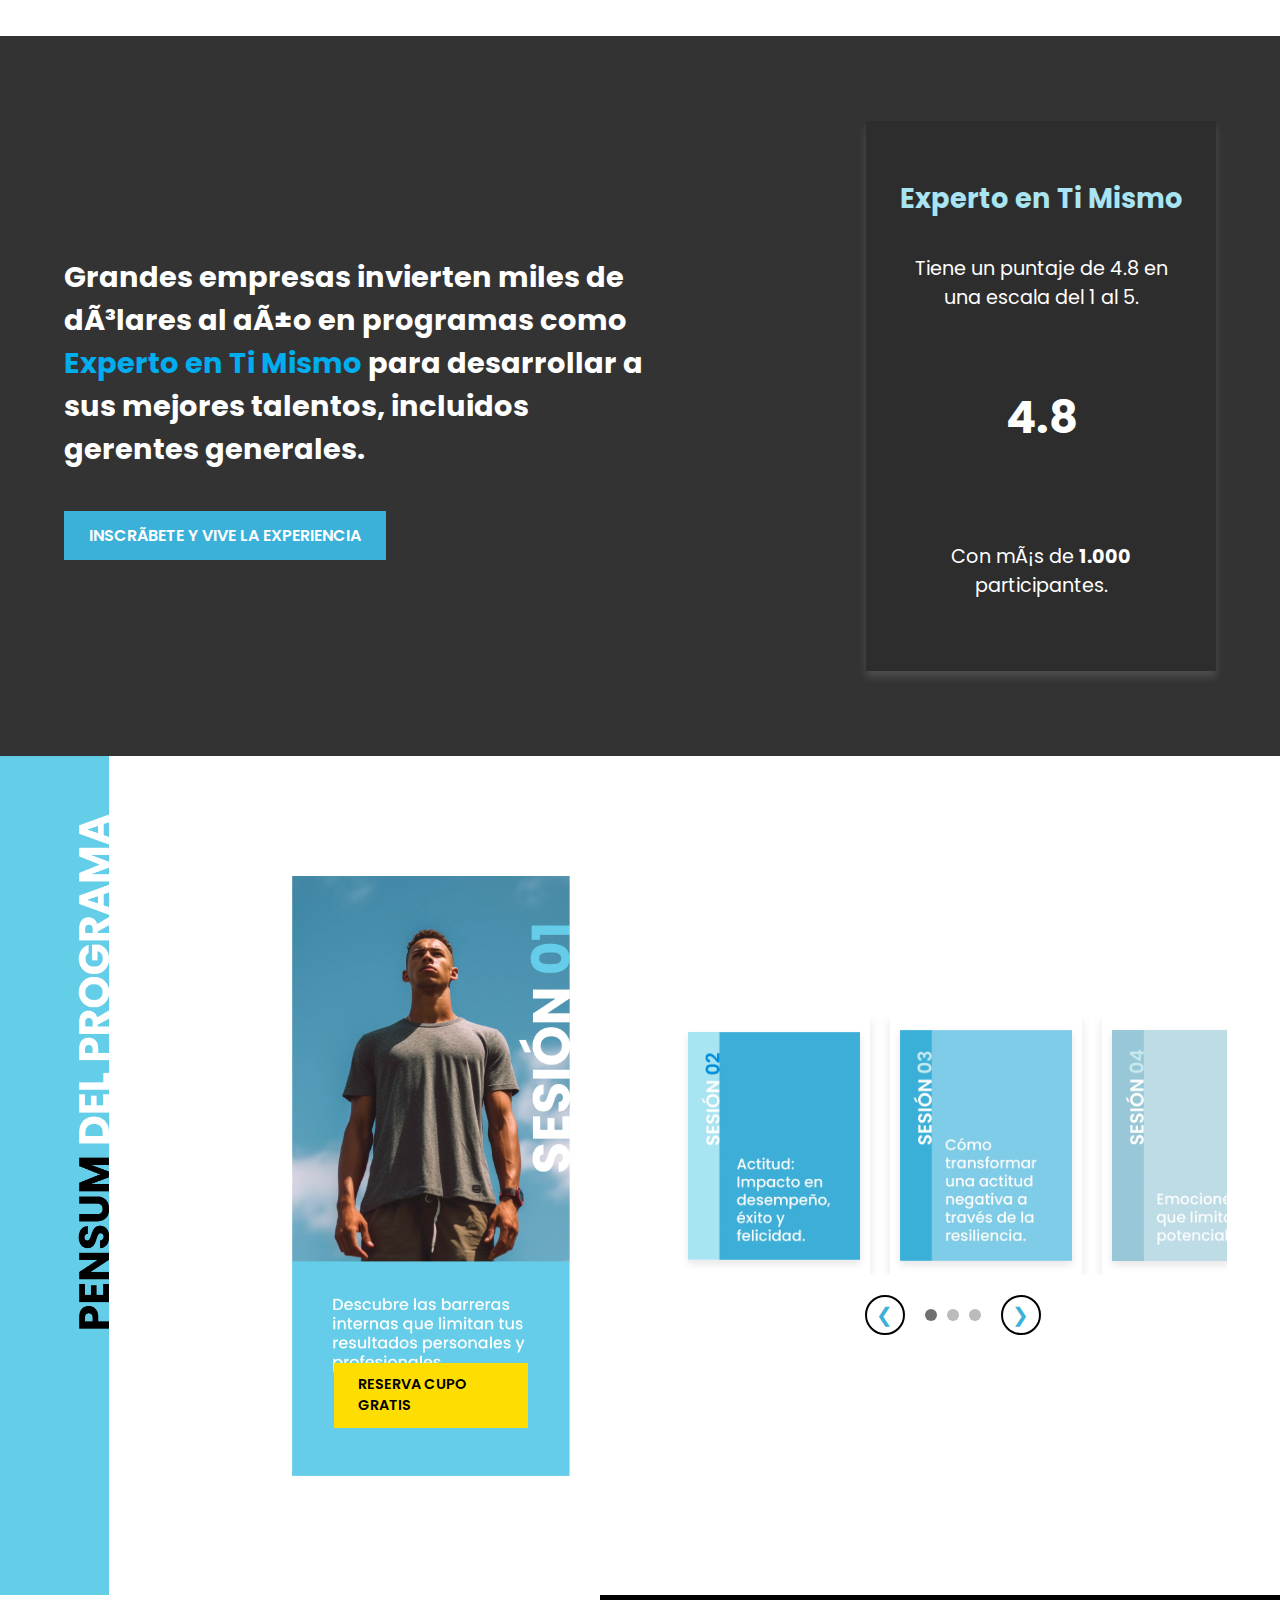
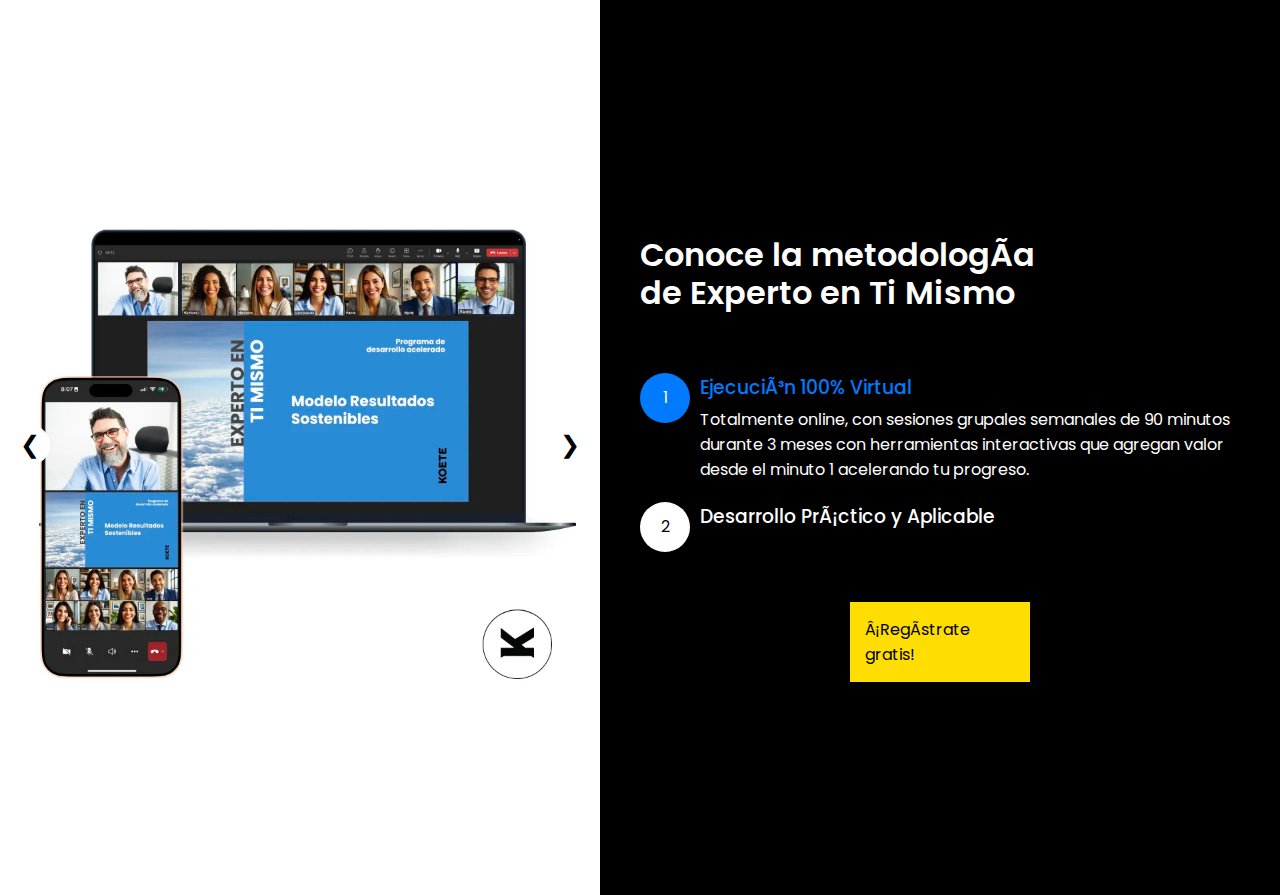
==== commit 09ee7537: "sesiones por herramientas interactivas.html" ====
--- a/index.html
+++ b/index.html
@@ -783,7 +783,7 @@
                     <div class="option-number">1</div>
                     <div class="option-text">
                         <h3>Ejecución 100% Virtual</h3>
-                        <p>Totalmente online, con sesiones grupales semanales de 90 minutos durante 3 meses con sesiones interactivas que agregan valor desde el minuto 1 acelerando tu progreso.</p>
+                        <p>Totalmente online, con sesiones grupales semanales de 90 minutos durante 3 meses con herramientas interactivas que agregan valor desde el minuto 1 acelerando tu progreso.</p>
                     </div>
                 </div>
                 <div class="option" onmouseover="showTextInteractive(1)">
@@ -816,7 +816,7 @@
             <div class="carousel-text">
                 <h3>Ejecución 100% virtual</h3>
                 <p>Totalmente online, con sesiones grupales semanales de 90 minutos durante 3 meses
-                con sesiones interactivas que agregan valor desde el minuto 1 acelerando tu progreso.
+                con herramientas interactivas que agregan valor desde el minuto 1 acelerando tu progreso.
                 </p>
                 <a id="section-mobile-7-button-1" class="cta-button" href="https://8vl4j1kkdr3.typeform.com/to/bAETcfaF">¡Quiero reservar!</a>
             </div>
